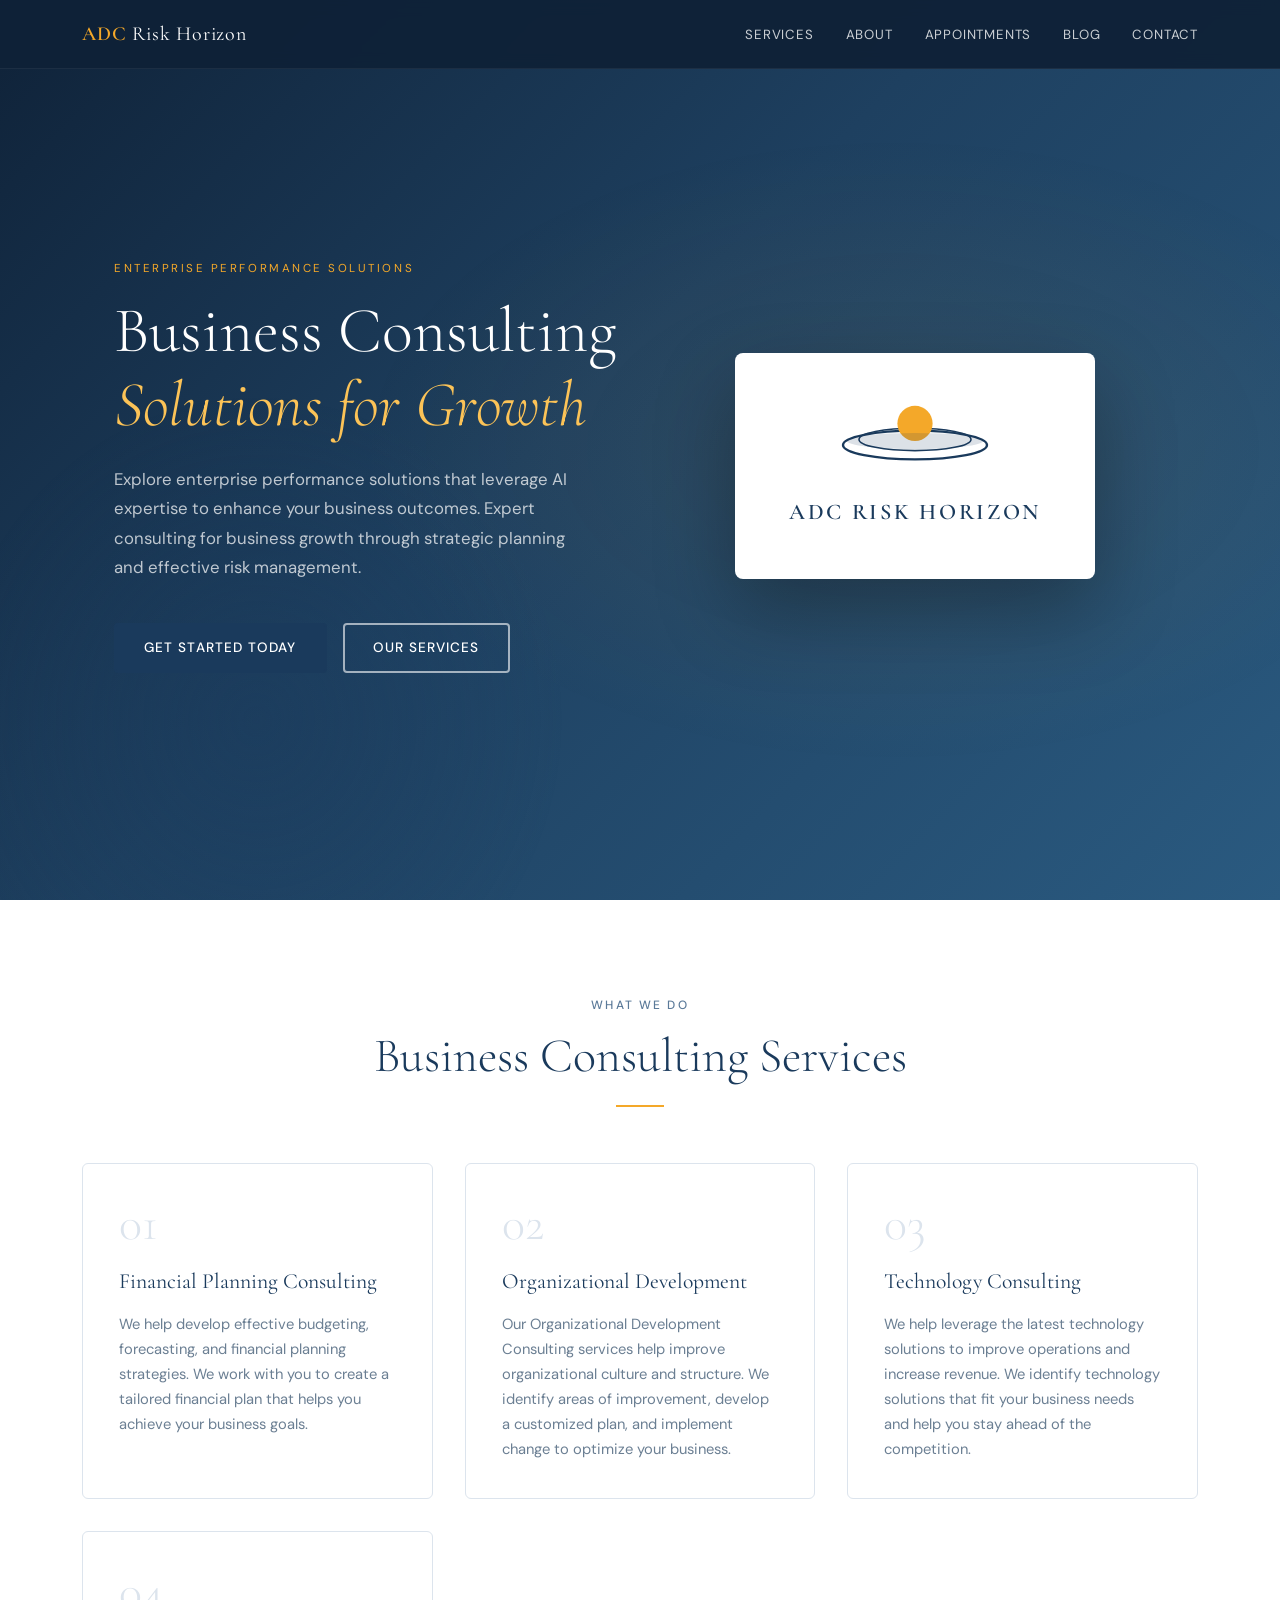
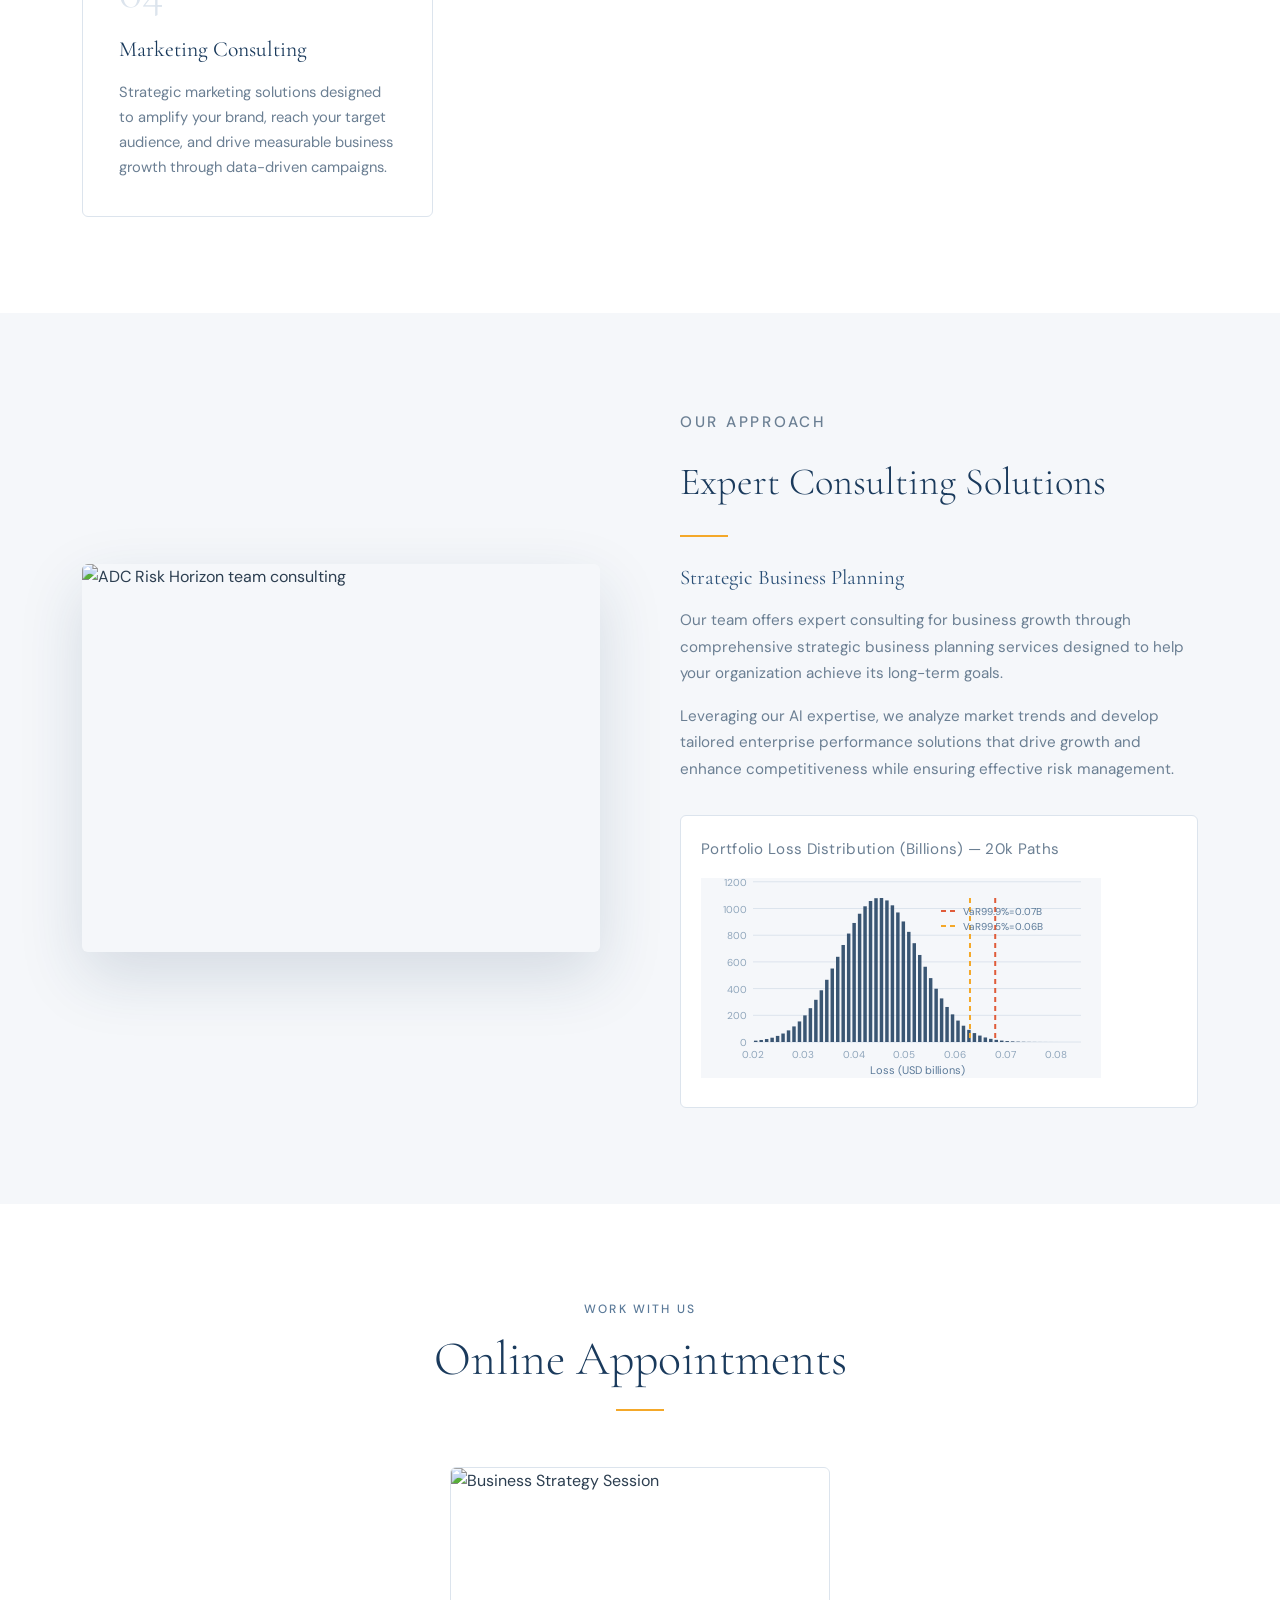
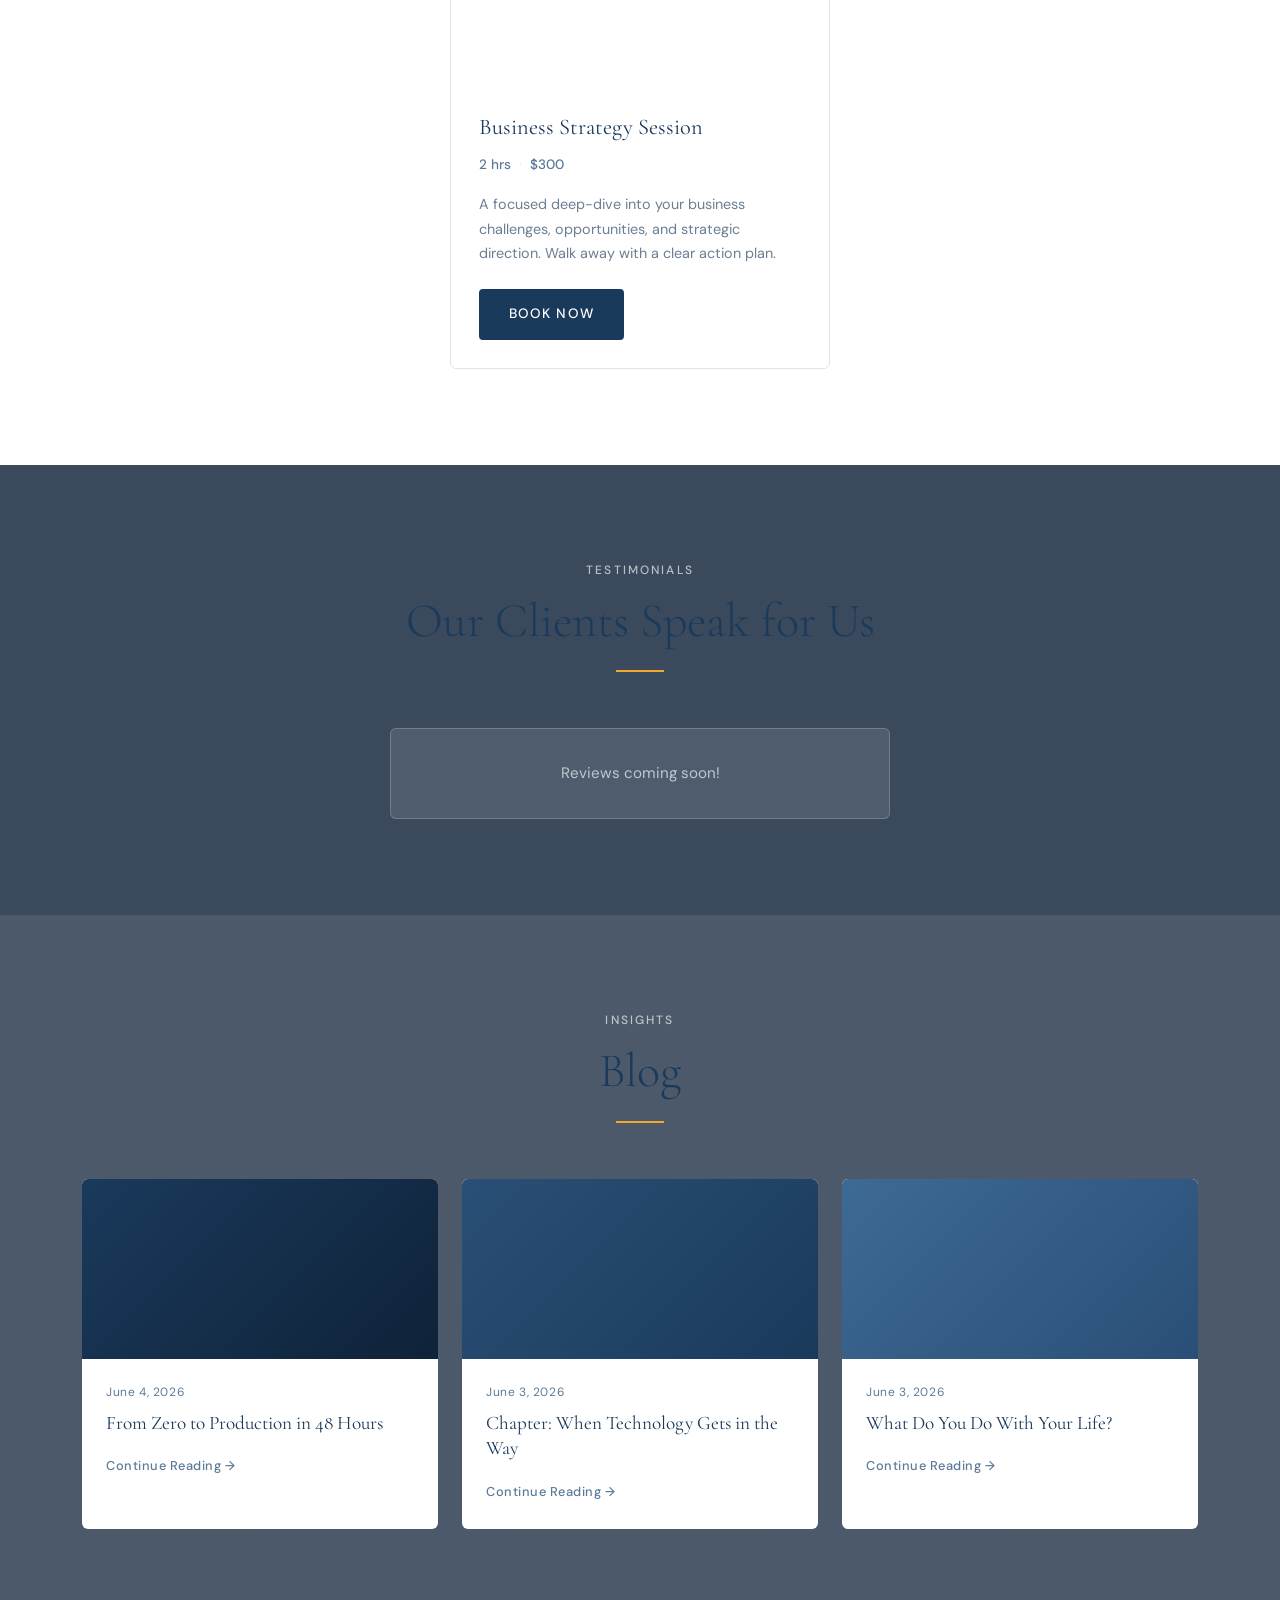
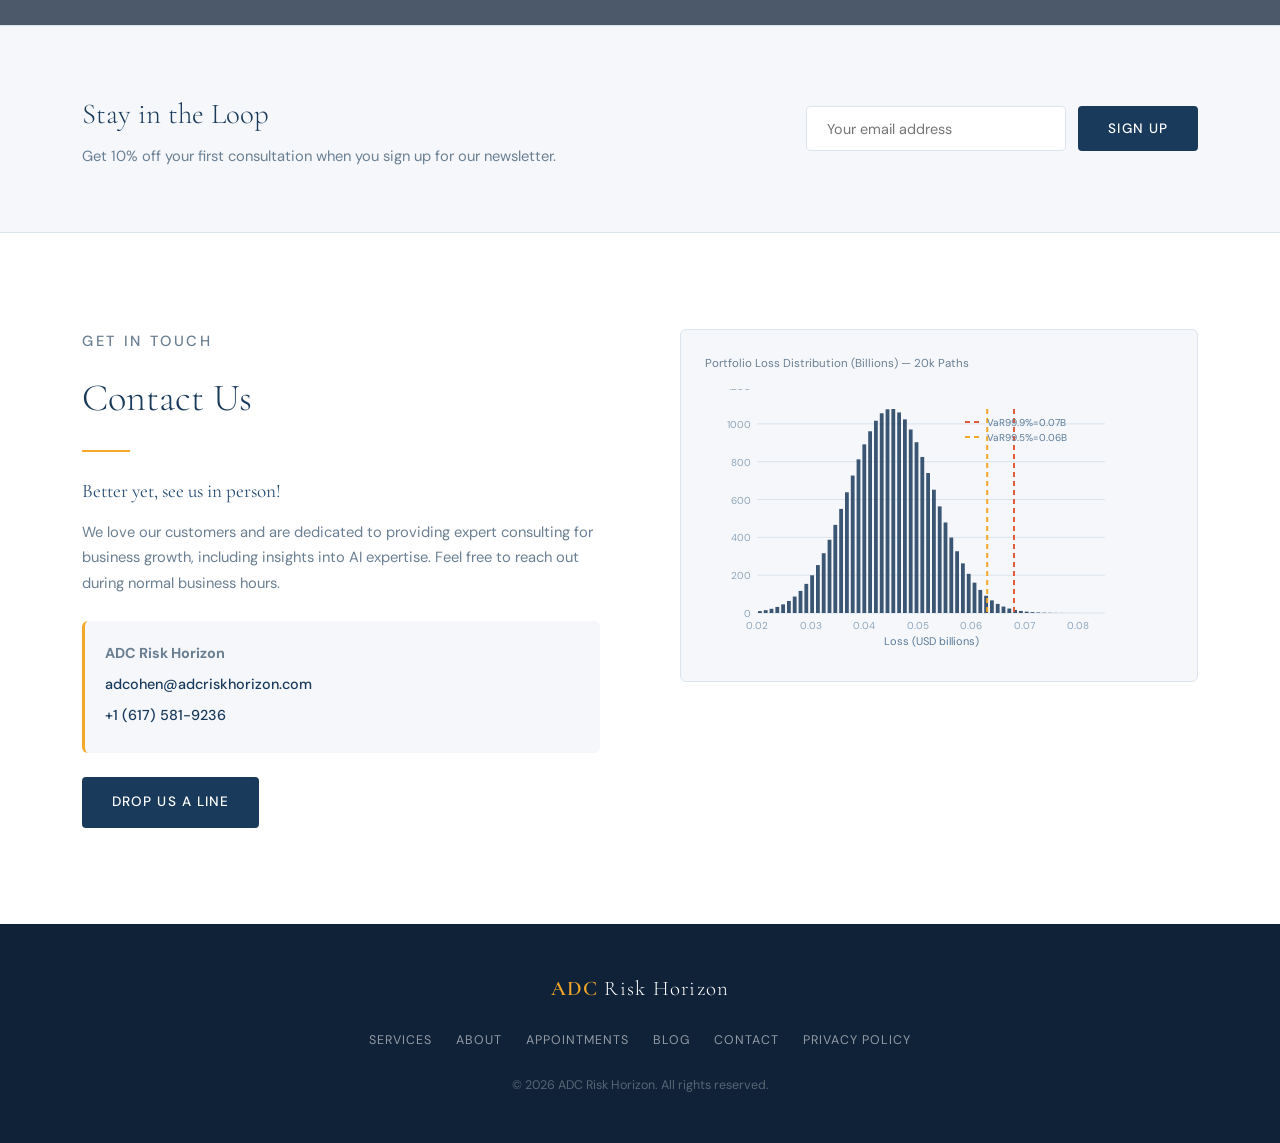
==== index.html @ cc925055 "Move site files to repo root so GitHub Actions workflow is recognized Co-Authored-By: Claude Sonnet " ====
<!DOCTYPE html>
<html lang="en">
<head>
  <meta charset="UTF-8" />
  <meta name="viewport" content="width=device-width, initial-scale=1.0" />
  <title>ADC Risk Horizon | Business Consulting Solutions for Growth</title>
  <meta name="description" content="Expert consulting for business growth through strategic planning, AI expertise, and effective risk management." />
  <link rel="stylesheet" href="css/style.css" />
  <link rel="preconnect" href="https://fonts.googleapis.com" />
  <link rel="preconnect" href="https://fonts.gstatic.com" crossorigin />
  <link href="https://fonts.googleapis.com/css2?family=Cormorant+Garamond:ital,wght@0,300;0,400;0,600;1,300;1,400&family=DM+Sans:wght@300;400;500&display=swap" rel="stylesheet" />
</head>
<body>

  <!-- NAV -->
  <nav class="nav" id="nav">
    <div class="nav__inner">
      <a href="/" class="nav__logo">
        <span class="nav__logo-adc">ADC</span> Risk Horizon
      </a>
      <ul class="nav__links">
        <li><a href="#services">Services</a></li>
        <li><a href="#about">About</a></li>
        <li><a href="#appointments">Appointments</a></li>
        <li><a href="#blog">Blog</a></li>
        <li><a href="#contact">Contact</a></li>
      </ul>
      <button class="nav__hamburger" id="hamburger" aria-label="Menu">
        <span></span><span></span><span></span>
      </button>
    </div>
    <div class="nav__mobile" id="mobileMenu">
      <a href="#services">Services</a>
      <a href="#about">About</a>
      <a href="#appointments">Appointments</a>
      <a href="#blog">Blog</a>
      <a href="#contact">Contact</a>
    </div>
  </nav>

  <!-- HERO -->
  <section class="hero">
    <div class="hero__bg"></div>
    <div class="hero__content">
      <p class="hero__eyebrow">Enterprise Performance Solutions</p>
      <h1 class="hero__title">Business Consulting<br/><em>Solutions for Growth</em></h1>
      <p class="hero__sub">Explore enterprise performance solutions that leverage AI expertise to enhance your business outcomes. Expert consulting for business growth through strategic planning and effective risk management.</p>
      <div class="hero__cta">
        <a href="#appointments" class="btn btn--primary">Get Started Today</a>
        <a href="#services" class="btn btn--ghost">Our Services</a>
      </div>
    </div>
    <div class="hero__logo-card">
      <div class="hero__logo-inner">
        <div class="hero__logo-mark">
          <svg viewBox="0 0 200 80" xmlns="http://www.w3.org/2000/svg">
            <ellipse cx="100" cy="55" rx="90" ry="18" fill="none" stroke="#1a3a5c" stroke-width="3"/>
            <ellipse cx="100" cy="48" rx="70" ry="14" fill="none" stroke="#1a3a5c" stroke-width="2"/>
            <circle cx="100" cy="28" r="22" fill="#f4a829"/>
            <ellipse cx="100" cy="50" rx="85" ry="10" fill="#1a3a5c" opacity="0.15"/>
          </svg>
        </div>
        <p class="hero__logo-text">ADC RISK HORIZON</p>
      </div>
    </div>
  </section>

  <!-- SERVICES -->
  <section class="services" id="services">
    <div class="container">
      <div class="section-header">
        <p class="section-eyebrow">What We Do</p>
        <h2>Business Consulting Services</h2>
        <div class="section-rule"></div>
      </div>
      <div class="services__grid">
        <div class="service-card">
          <div class="service-card__num">01</div>
          <h3>Financial Planning Consulting</h3>
          <p>We help develop effective budgeting, forecasting, and financial planning strategies. We work with you to create a tailored financial plan that helps you achieve your business goals.</p>
        </div>
        <div class="service-card">
          <div class="service-card__num">02</div>
          <h3>Organizational Development</h3>
          <p>Our Organizational Development Consulting services help improve organizational culture and structure. We identify areas of improvement, develop a customized plan, and implement change to optimize your business.</p>
        </div>
        <div class="service-card">
          <div class="service-card__num">03</div>
          <h3>Technology Consulting</h3>
          <p>We help leverage the latest technology solutions to improve operations and increase revenue. We identify technology solutions that fit your business needs and help you stay ahead of the competition.</p>
        </div>
        <div class="service-card">
          <div class="service-card__num">04</div>
          <h3>Marketing Consulting</h3>
          <p>Strategic marketing solutions designed to amplify your brand, reach your target audience, and drive measurable business growth through data-driven campaigns.</p>
        </div>
      </div>
    </div>
  </section>

  <!-- ABOUT / EXPERT SOLUTIONS -->
  <section class="about" id="about">
    <div class="container about__inner">
      <div class="about__image">
        <div class="about__image-frame">
          <img src="https://images.unsplash.com/photo-1600880292203-757bb62b4baf?w=600&q=80" alt="ADC Risk Horizon team consulting" />
        </div>
      </div>
      <div class="about__content">
        <p class="section-eyebrow">Our Approach</p>
        <h2>Expert Consulting Solutions</h2>
        <div class="section-rule section-rule--left"></div>
        <h3>Strategic Business Planning</h3>
        <p>Our team offers expert consulting for business growth through comprehensive strategic business planning services designed to help your organization achieve its long-term goals.</p>
        <p>Leveraging our AI expertise, we analyze market trends and develop tailored enterprise performance solutions that drive growth and enhance competitiveness while ensuring effective risk management.</p>
        <div class="about__chart">
          <p class="about__chart-label">Portfolio Loss Distribution (Billions) — 20k Paths</p>
          <canvas id="lossChart" width="400" height="200"></canvas>
        </div>
      </div>
    </div>
  </section>

  <!-- APPOINTMENTS -->
  <section class="appointments" id="appointments">
    <div class="container">
      <div class="section-header">
        <p class="section-eyebrow">Work With Us</p>
        <h2>Online Appointments</h2>
        <div class="section-rule"></div>
      </div>
      <div class="appointments__grid">
        <div class="appt-card">
          <div class="appt-card__image">
            <img src="https://images.unsplash.com/photo-1551288049-bebda4e38f71?w=500&q=80" alt="Business Strategy Session" />
          </div>
          <div class="appt-card__body">
            <h3>Business Strategy Session</h3>
            <div class="appt-card__meta">
              <span>2 hrs</span>
              <span class="appt-card__dot">·</span>
              <span>$300</span>
            </div>
            <p>A focused deep-dive into your business challenges, opportunities, and strategic direction. Walk away with a clear action plan.</p>
            <!-- Replace with your Calendly link -->
            <a href="https://calendly.com" target="_blank" class="btn btn--primary">Book Now</a>
          </div>
        </div>
      </div>
    </div>
  </section>

  <!-- REVIEWS -->
  <section class="reviews">
    <div class="reviews__bg">
      <div class="container">
        <div class="section-header section-header--light">
          <p class="section-eyebrow section-eyebrow--light">Testimonials</p>
          <h2>Our Clients Speak for Us</h2>
          <div class="section-rule"></div>
        </div>
        <div class="reviews__placeholder">
          <p>Reviews coming soon!</p>
        </div>
      </div>
    </div>
  </section>

  <!-- BLOG -->
  <section class="blog" id="blog">
    <div class="blog__bg">
      <div class="container">
        <div class="section-header section-header--light">
          <p class="section-eyebrow section-eyebrow--light">Insights</p>
          <h2>Blog</h2>
          <div class="section-rule"></div>
        </div>
        <div class="blog__grid">
          <article class="blog-card">
            <a href="blog/from-zero-to-production.html">
              <div class="blog-card__image blog-card__image--dark"></div>
              <div class="blog-card__body">
                <p class="blog-card__date">June 4, 2026</p>
                <h3>From Zero to Production in 48 Hours</h3>
                <span class="blog-card__read">Continue Reading →</span>
              </div>
            </a>
          </article>
          <article class="blog-card">
            <a href="blog/when-technology-gets-in-the-way.html">
              <div class="blog-card__image blog-card__image--mid"></div>
              <div class="blog-card__body">
                <p class="blog-card__date">June 3, 2026</p>
                <h3>Chapter: When Technology Gets in the Way</h3>
                <span class="blog-card__read">Continue Reading →</span>
              </div>
            </a>
          </article>
          <article class="blog-card">
            <a href="blog/what-do-you-do-with-your-life.html">
              <div class="blog-card__image blog-card__image--light"></div>
              <div class="blog-card__body">
                <p class="blog-card__date">June 3, 2026</p>
                <h3>What Do You Do With Your Life?</h3>
                <span class="blog-card__read">Continue Reading →</span>
              </div>
            </a>
          </article>
        </div>
      </div>
    </div>
  </section>

  <!-- SUBSCRIBE -->
  <section class="subscribe">
    <div class="container subscribe__inner">
      <div class="subscribe__text">
        <h2>Stay in the Loop</h2>
        <p>Get 10% off your first consultation when you sign up for our newsletter.</p>
      </div>
      <div class="subscribe__form">
        <!-- Replace with your Mailchimp embed form action URL -->
        <form action="#" method="post" id="subscribeForm">
          <input type="email" name="EMAIL" placeholder="Your email address" required />
          <button type="submit" class="btn btn--primary">Sign Up</button>
        </form>
      </div>
    </div>
  </section>

  <!-- CONTACT -->
  <section class="contact" id="contact">
    <div class="container contact__inner">
      <div class="contact__text">
        <p class="section-eyebrow">Get In Touch</p>
        <h2>Contact Us</h2>
        <div class="section-rule section-rule--left"></div>
        <h3>Better yet, see us in person!</h3>
        <p>We love our customers and are dedicated to providing expert consulting for business growth, including insights into AI expertise. Feel free to reach out during normal business hours.</p>
        <div class="contact__details">
          <p><strong>ADC Risk Horizon</strong></p>
          <p><a href="mailto:adcohen@adcriskhorizon.com">adcohen@adcriskhorizon.com</a></p>
          <p><a href="tel:+16175819236">+1 (617) 581-9236</a></p>
        </div>
        <a href="mailto:adcohen@adcriskhorizon.com" class="btn btn--primary">Drop Us a Line</a>
      </div>
      <div class="contact__chart">
        <p class="contact__chart-label">Portfolio Loss Distribution (Billions) — 20k Paths</p>
        <canvas id="contactChart" width="420" height="260"></canvas>
      </div>
    </div>
  </section>

  <!-- FOOTER -->
  <footer class="footer">
    <div class="container footer__inner">
      <p class="footer__brand"><span>ADC</span> Risk Horizon</p>
      <nav class="footer__nav">
        <a href="#services">Services</a>
        <a href="#about">About</a>
        <a href="#appointments">Appointments</a>
        <a href="#blog">Blog</a>
        <a href="#contact">Contact</a>
        <a href="privacy.html">Privacy Policy</a>
      </nav>
      <p class="footer__copy">&copy; 2026 ADC Risk Horizon. All rights reserved.</p>
    </div>
  </footer>

  <script src="js/main.js"></script>
</body>
</html>
---- css/style.css ----
/* ============================================
   ADC Risk Horizon — Main Stylesheet
   ============================================ */

:root {
  --navy:      #1a3a5c;
  --navy-dark: #0f2238;
  --navy-mid:  #2a4f76;
  --gold:      #f4a829;
  --gold-light:#fcc357;
  --slate:     #5b7a99;
  --light:     #f5f7fa;
  --white:     #ffffff;
  --text:      #2c3e50;
  --text-muted:#6b7f93;
  --border:    #dce4ed;

  --font-display: 'Cormorant Garamond', Georgia, serif;
  --font-body:    'DM Sans', sans-serif;

  --max-w: 1180px;
  --radius: 4px;
  --transition: 0.28s cubic-bezier(0.4,0,0.2,1);
}

*, *::before, *::after { box-sizing: border-box; margin: 0; padding: 0; }

html { scroll-behavior: smooth; font-size: 16px; }

body {
  font-family: var(--font-body);
  color: var(--text);
  background: var(--white);
  line-height: 1.65;
  -webkit-font-smoothing: antialiased;
}

img { max-width: 100%; display: block; }
a  { color: inherit; text-decoration: none; }

.container {
  max-width: var(--max-w);
  margin: 0 auto;
  padding: 0 2rem;
}

/* ── Buttons ───────────────────────────────── */
.btn {
  display: inline-block;
  padding: 0.75rem 1.75rem;
  font-family: var(--font-body);
  font-size: 0.85rem;
  font-weight: 500;
  letter-spacing: 0.08em;
  text-transform: uppercase;
  border: 2px solid transparent;
  cursor: pointer;
  transition: var(--transition);
  border-radius: var(--radius);
}
.btn--primary {
  background: var(--navy);
  color: var(--white);
  border-color: var(--navy);
}
.btn--primary:hover {
  background: var(--navy-mid);
  border-color: var(--navy-mid);
}
.btn--ghost {
  background: transparent;
  color: var(--white);
  border-color: rgba(255,255,255,0.6);
}
.btn--ghost:hover {
  background: rgba(255,255,255,0.12);
  border-color: var(--white);
}

/* ── Section Helpers ───────────────────────── */
.section-eyebrow {
  font-size: 0.75rem;
  font-weight: 500;
  letter-spacing: 0.18em;
  text-transform: uppercase;
  color: var(--slate);
  margin-bottom: 0.75rem;
}
.section-eyebrow--light { color: rgba(255,255,255,0.65); }

.section-header { text-align: center; margin-bottom: 3.5rem; }
.section-header--light h2 { color: var(--white); }

.section-header h2 {
  font-family: var(--font-display);
  font-size: clamp(2rem, 4vw, 3rem);
  font-weight: 300;
  color: var(--navy);
  line-height: 1.2;
}

.section-rule {
  width: 48px;
  height: 2px;
  background: var(--gold);
  margin: 1.25rem auto 0;
}
.section-rule--left { margin-left: 0; }

/* ── NAV ───────────────────────────────────── */
.nav {
  position: fixed;
  top: 0; left: 0; right: 0;
  z-index: 100;
  background: rgba(15, 34, 56, 0.96);
  backdrop-filter: blur(8px);
  border-bottom: 1px solid rgba(255,255,255,0.06);
  transition: var(--transition);
}
.nav__inner {
  max-width: var(--max-w);
  margin: 0 auto;
  padding: 0 2rem;
  height: 68px;
  display: flex;
  align-items: center;
  justify-content: space-between;
}
.nav__logo {
  font-family: var(--font-display);
  font-size: 1.25rem;
  font-weight: 400;
  color: var(--white);
  letter-spacing: 0.04em;
}
.nav__logo-adc { color: var(--gold); font-weight: 600; }

.nav__links {
  display: flex;
  list-style: none;
  gap: 2rem;
}
.nav__links a {
  color: rgba(255,255,255,0.78);
  font-size: 0.83rem;
  font-weight: 400;
  letter-spacing: 0.06em;
  text-transform: uppercase;
  transition: color var(--transition);
}
.nav__links a:hover { color: var(--gold); }

.nav__hamburger {
  display: none;
  flex-direction: column;
  gap: 5px;
  background: none;
  border: none;
  cursor: pointer;
  padding: 4px;
}
.nav__hamburger span {
  display: block;
  width: 24px; height: 2px;
  background: var(--white);
  border-radius: 2px;
  transition: var(--transition);
}

.nav__mobile {
  display: none;
  flex-direction: column;
  padding: 1rem 2rem 1.5rem;
  gap: 1rem;
  border-top: 1px solid rgba(255,255,255,0.08);
}
.nav__mobile.open { display: flex; }
.nav__mobile a {
  color: rgba(255,255,255,0.82);
  font-size: 0.9rem;
  letter-spacing: 0.05em;
  text-transform: uppercase;
}

/* ── HERO ──────────────────────────────────── */
.hero {
  min-height: 100vh;
  display: grid;
  grid-template-columns: 1fr 1fr;
  align-items: center;
  gap: 3rem;
  padding: 6rem 4rem 4rem;
  max-width: var(--max-w);
  margin: 0 auto;
  position: relative;
}
.hero::before {
  content: '';
  position: fixed;
  inset: 0;
  background: linear-gradient(135deg, #0f2238 0%, #1e4060 45%, #2a5a80 100%);
  z-index: -2;
}
.hero__bg {
  position: fixed;
  inset: 0;
  z-index: -1;
  background:
    radial-gradient(ellipse 60% 50% at 70% 50%, rgba(244,168,41,0.08) 0%, transparent 70%),
    radial-gradient(ellipse 40% 60% at 20% 80%, rgba(26,58,92,0.4) 0%, transparent 60%);
}

.hero__eyebrow {
  font-size: 0.72rem;
  letter-spacing: 0.22em;
  text-transform: uppercase;
  color: var(--gold);
  margin-bottom: 1rem;
}
.hero__title {
  font-family: var(--font-display);
  font-size: clamp(2.5rem, 5vw, 4rem);
  font-weight: 300;
  color: var(--white);
  line-height: 1.15;
  margin-bottom: 1.5rem;
}
.hero__title em {
  font-style: italic;
  color: var(--gold-light);
}
.hero__sub {
  color: rgba(255,255,255,0.72);
  font-size: 1.05rem;
  max-width: 480px;
  margin-bottom: 2.5rem;
  line-height: 1.75;
}
.hero__cta {
  display: flex;
  gap: 1rem;
  flex-wrap: wrap;
}

.hero__logo-card {
  display: flex;
  align-items: center;
  justify-content: center;
}
.hero__logo-inner {
  background: var(--white);
  border-radius: 8px;
  padding: 3rem 2.5rem;
  display: flex;
  flex-direction: column;
  align-items: center;
  gap: 1.25rem;
  box-shadow: 0 32px 80px rgba(0,0,0,0.3);
  max-width: 360px;
  width: 100%;
  animation: floatCard 6s ease-in-out infinite;
}
@keyframes floatCard {
  0%, 100% { transform: translateY(0); }
  50%       { transform: translateY(-10px); }
}
.hero__logo-mark svg { width: 160px; }
.hero__logo-text {
  font-family: var(--font-display);
  font-size: 1.4rem;
  font-weight: 600;
  color: var(--navy);
  letter-spacing: 0.12em;
  text-align: center;
}

/* ── SERVICES ──────────────────────────────── */
.services {
  background: var(--white);
  padding: 6rem 0;
}
.services__grid {
  display: grid;
  grid-template-columns: repeat(auto-fit, minmax(260px, 1fr));
  gap: 2rem;
}
.service-card {
  border: 1px solid var(--border);
  border-radius: 6px;
  padding: 2.25rem;
  position: relative;
  transition: var(--transition);
  background: var(--white);
}
.service-card:hover {
  border-color: var(--navy);
  box-shadow: 0 12px 40px rgba(26,58,92,0.1);
  transform: translateY(-4px);
}
.service-card__num {
  font-family: var(--font-display);
  font-size: 3rem;
  font-weight: 300;
  color: var(--border);
  line-height: 1;
  margin-bottom: 1rem;
}
.service-card h3 {
  font-family: var(--font-display);
  font-size: 1.35rem;
  font-weight: 400;
  color: var(--navy);
  margin-bottom: 0.75rem;
}
.service-card p {
  color: var(--text-muted);
  font-size: 0.92rem;
  line-height: 1.7;
}

/* ── ABOUT ─────────────────────────────────── */
.about {
  background: var(--light);
  padding: 6rem 0;
}
.about__inner {
  display: grid;
  grid-template-columns: 1fr 1fr;
  gap: 5rem;
  align-items: center;
}
.about__image-frame {
  border-radius: 6px;
  overflow: hidden;
  box-shadow: 0 24px 64px rgba(26,58,92,0.15);
  aspect-ratio: 4/3;
}
.about__image-frame img {
  width: 100%; height: 100%;
  object-fit: cover;
}
.about__content h2 {
  font-family: var(--font-display);
  font-size: clamp(1.8rem, 3vw, 2.5rem);
  font-weight: 300;
  color: var(--navy);
  margin-bottom: 0.5rem;
}
.about__content h3 {
  font-family: var(--font-display);
  font-size: 1.3rem;
  font-weight: 400;
  color: var(--navy-mid);
  margin: 1.5rem 0 0.75rem;
}
.about__content p {
  color: var(--text-muted);
  font-size: 0.95rem;
  margin-bottom: 1rem;
  line-height: 1.75;
}
.about__chart {
  margin-top: 2rem;
  background: var(--white);
  border-radius: 6px;
  padding: 1.25rem;
  border: 1px solid var(--border);
}
.about__chart-label {
  font-size: 0.72rem;
  color: var(--text-muted);
  margin-bottom: 0.75rem;
  letter-spacing: 0.02em;
}

/* ── APPOINTMENTS ──────────────────────────── */
.appointments {
  background: var(--white);
  padding: 6rem 0;
}
.appointments__grid {
  display: flex;
  justify-content: center;
  gap: 2rem;
  flex-wrap: wrap;
}
.appt-card {
  border: 1px solid var(--border);
  border-radius: 6px;
  overflow: hidden;
  max-width: 380px;
  width: 100%;
  transition: var(--transition);
}
.appt-card:hover {
  box-shadow: 0 16px 48px rgba(26,58,92,0.12);
  transform: translateY(-4px);
}
.appt-card__image {
  aspect-ratio: 16/9;
  overflow: hidden;
}
.appt-card__image img {
  width: 100%; height: 100%;
  object-fit: cover;
  transition: transform 0.5s ease;
}
.appt-card:hover .appt-card__image img { transform: scale(1.04); }
.appt-card__body { padding: 1.75rem; }
.appt-card__body h3 {
  font-family: var(--font-display);
  font-size: 1.4rem;
  font-weight: 400;
  color: var(--navy);
  margin-bottom: 0.5rem;
}
.appt-card__meta {
  display: flex;
  align-items: center;
  gap: 0.5rem;
  font-size: 0.85rem;
  color: var(--slate);
  margin-bottom: 1rem;
  font-weight: 500;
}
.appt-card__dot { color: var(--border); }
.appt-card__body p {
  color: var(--text-muted);
  font-size: 0.9rem;
  margin-bottom: 1.5rem;
  line-height: 1.7;
}

/* ── REVIEWS ───────────────────────────────── */
.reviews__bg {
  background: linear-gradient(rgba(15,34,56,0.82), rgba(15,34,56,0.82)),
              url('https://images.unsplash.com/photo-1556761175-b413da4baf72?w=1400&q=80') center/cover no-repeat;
  padding: 6rem 0;
}
.reviews__placeholder {
  text-align: center;
  background: rgba(255,255,255,0.1);
  border: 1px solid rgba(255,255,255,0.2);
  border-radius: 6px;
  padding: 2rem;
  color: rgba(255,255,255,0.65);
  font-size: 0.95rem;
  max-width: 500px;
  margin: 0 auto;
}

/* ── BLOG ──────────────────────────────────── */
.blog__bg {
  background: linear-gradient(rgba(15,34,56,0.75), rgba(15,34,56,0.75)),
              url('https://images.unsplash.com/photo-1454165804606-c3d57bc86b40?w=1400&q=80') center/cover no-repeat fixed;
  padding: 6rem 0;
}
.blog__grid {
  display: grid;
  grid-template-columns: repeat(auto-fit, minmax(280px, 1fr));
  gap: 1.5rem;
}
.blog-card {
  background: var(--white);
  border-radius: 6px;
  overflow: hidden;
  transition: var(--transition);
}
.blog-card:hover {
  box-shadow: 0 16px 48px rgba(0,0,0,0.2);
  transform: translateY(-4px);
}
.blog-card a { display: block; color: inherit; }
.blog-card__image {
  height: 180px;
}
.blog-card__image--dark  { background: linear-gradient(135deg, #1a3a5c, #0f2238); }
.blog-card__image--mid   { background: linear-gradient(135deg, #2a4f76, #1a3a5c); }
.blog-card__image--light { background: linear-gradient(135deg, #3d6a94, #2a4f76); }
.blog-card__body { padding: 1.5rem; }
.blog-card__date {
  font-size: 0.75rem;
  color: var(--slate);
  letter-spacing: 0.05em;
  margin-bottom: 0.5rem;
}
.blog-card__body h3 {
  font-family: var(--font-display);
  font-size: 1.2rem;
  font-weight: 400;
  color: var(--navy);
  margin-bottom: 1rem;
  line-height: 1.35;
}
.blog-card__read {
  font-size: 0.8rem;
  color: var(--slate);
  letter-spacing: 0.04em;
  font-weight: 500;
}
.blog-card:hover .blog-card__read { color: var(--navy); }

/* ── SUBSCRIBE ─────────────────────────────── */
.subscribe {
  background: var(--light);
  padding: 4rem 0;
  border-top: 1px solid var(--border);
  border-bottom: 1px solid var(--border);
}
.subscribe__inner {
  display: flex;
  align-items: center;
  justify-content: space-between;
  gap: 3rem;
  flex-wrap: wrap;
}
.subscribe__text h2 {
  font-family: var(--font-display);
  font-size: 1.8rem;
  font-weight: 300;
  color: var(--navy);
  margin-bottom: 0.4rem;
}
.subscribe__text p { color: var(--text-muted); font-size: 0.92rem; }
.subscribe__form form {
  display: flex;
  gap: 0.75rem;
  flex-wrap: wrap;
}
.subscribe__form input {
  padding: 0.75rem 1.25rem;
  border: 1px solid var(--border);
  border-radius: var(--radius);
  font-family: var(--font-body);
  font-size: 0.9rem;
  min-width: 260px;
  outline: none;
  transition: border-color var(--transition);
}
.subscribe__form input:focus { border-color: var(--navy); }

/* ── CONTACT ───────────────────────────────── */
.contact {
  background: var(--white);
  padding: 6rem 0;
}
.contact__inner {
  display: grid;
  grid-template-columns: 1fr 1fr;
  gap: 5rem;
  align-items: start;
}
.contact__text h2 {
  font-family: var(--font-display);
  font-size: clamp(1.8rem, 3vw, 2.5rem);
  font-weight: 300;
  color: var(--navy);
  margin-bottom: 0.5rem;
}
.contact__text h3 {
  font-family: var(--font-display);
  font-size: 1.2rem;
  font-weight: 400;
  color: var(--navy-mid);
  margin: 1.5rem 0 0.75rem;
}
.contact__text p {
  color: var(--text-muted);
  font-size: 0.92rem;
  margin-bottom: 0.75rem;
  line-height: 1.75;
}
.contact__details {
  margin: 1.5rem 0;
  padding: 1.25rem;
  background: var(--light);
  border-radius: 6px;
  border-left: 3px solid var(--gold);
}
.contact__details p { margin-bottom: 0.35rem; font-size: 0.9rem; }
.contact__details a { color: var(--navy); font-weight: 500; }
.contact__details a:hover { color: var(--gold); }
.contact__chart {
  background: var(--light);
  border-radius: 6px;
  padding: 1.5rem;
  border: 1px solid var(--border);
}
.contact__chart-label {
  font-size: 0.72rem;
  color: var(--text-muted);
  margin-bottom: 1rem;
}

/* ── FOOTER ────────────────────────────────── */
.footer {
  background: var(--navy-dark);
  padding: 3rem 0;
}
.footer__inner {
  display: flex;
  flex-direction: column;
  align-items: center;
  gap: 1.5rem;
  text-align: center;
}
.footer__brand {
  font-family: var(--font-display);
  font-size: 1.3rem;
  color: var(--white);
  font-weight: 300;
  letter-spacing: 0.06em;
}
.footer__brand span { color: var(--gold); font-weight: 600; }
.footer__nav {
  display: flex;
  flex-wrap: wrap;
  justify-content: center;
  gap: 1.5rem;
}
.footer__nav a {
  color: rgba(255,255,255,0.55);
  font-size: 0.78rem;
  letter-spacing: 0.08em;
  text-transform: uppercase;
  transition: color var(--transition);
}
.footer__nav a:hover { color: var(--gold); }
.footer__copy {
  color: rgba(255,255,255,0.3);
  font-size: 0.78rem;
}

/* ── RESPONSIVE ────────────────────────────── */
@media (max-width: 900px) {
  .hero {
    grid-template-columns: 1fr;
    padding: 6rem 2rem 4rem;
    text-align: center;
  }
  .hero__sub { max-width: 100%; }
  .hero__cta { justify-content: center; }
  .hero__logo-card { order: -1; }
  .hero__logo-inner { max-width: 280px; padding: 2rem; }

  .about__inner,
  .contact__inner { grid-template-columns: 1fr; gap: 3rem; }

  .nav__links { display: none; }
  .nav__hamburger { display: flex; }
}

@media (max-width: 600px) {
  .subscribe__inner { flex-direction: column; }
  .subscribe__form input { min-width: 200px; }
}
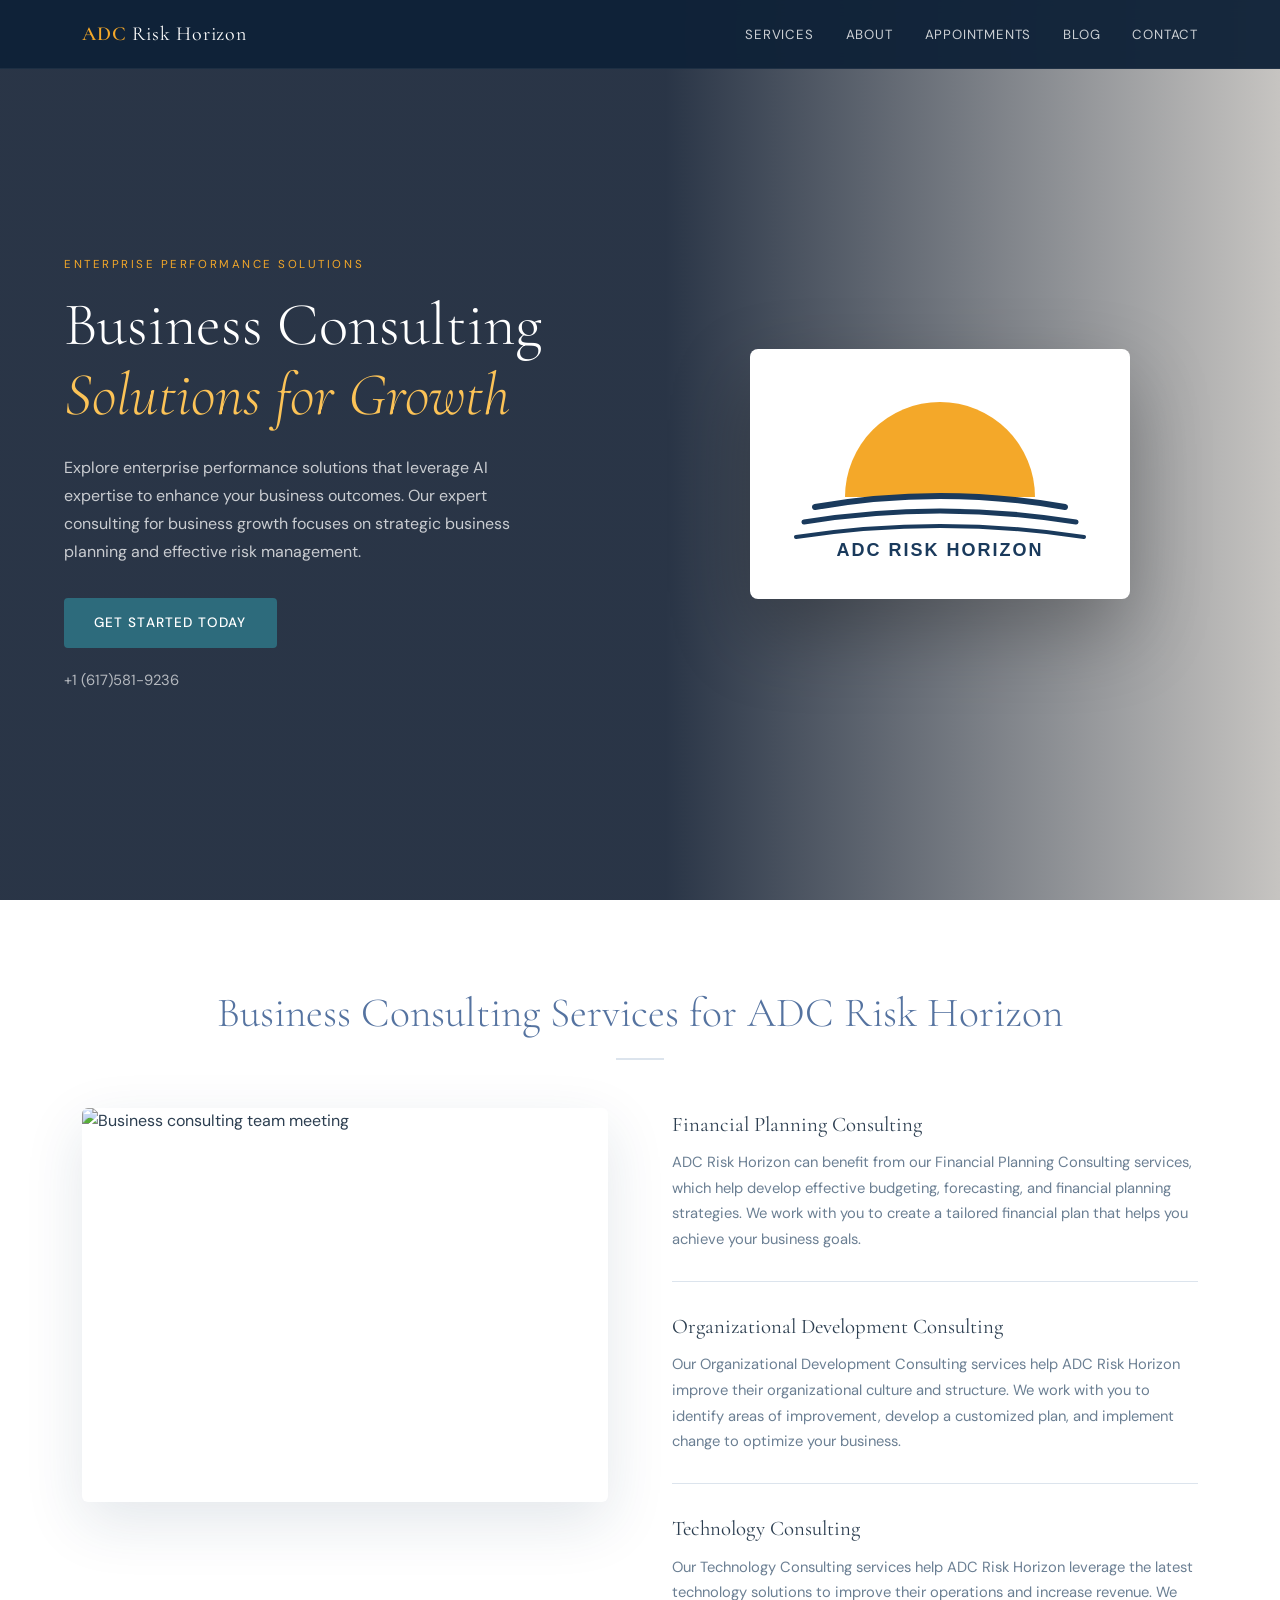
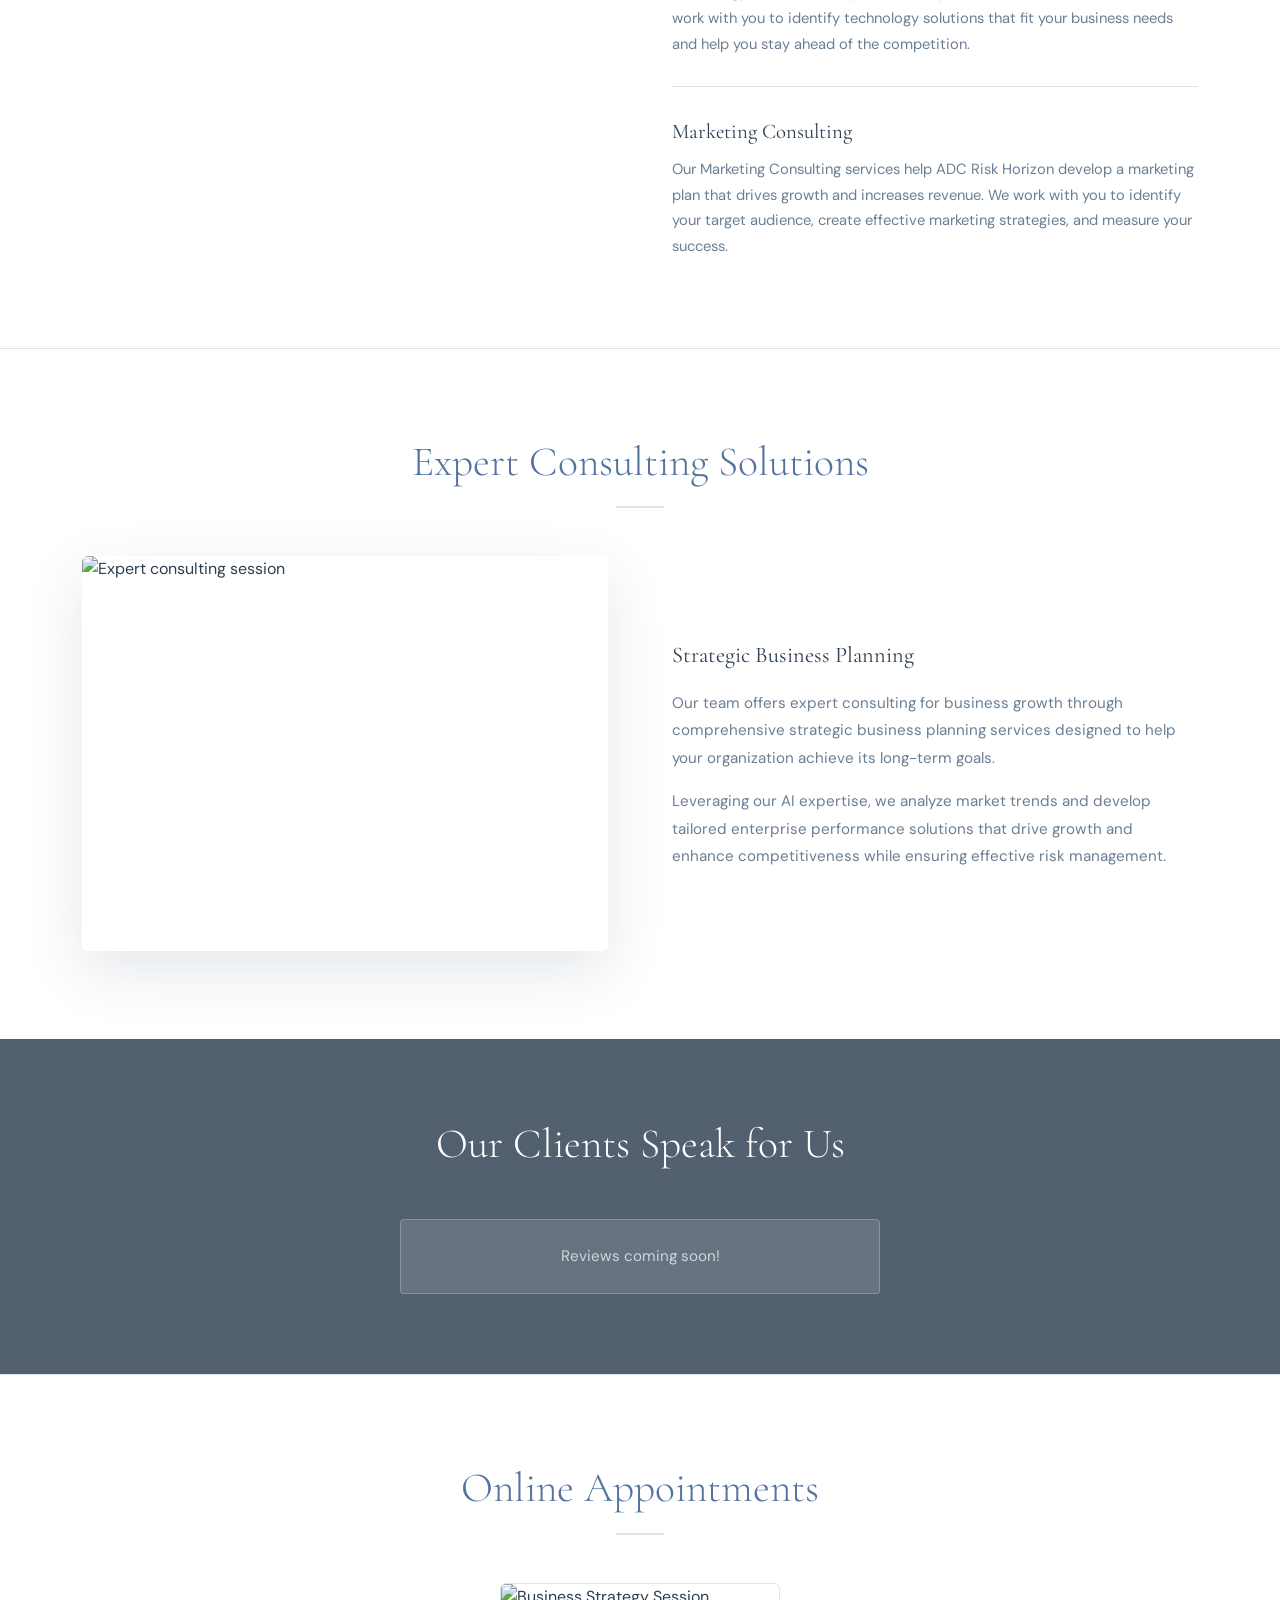
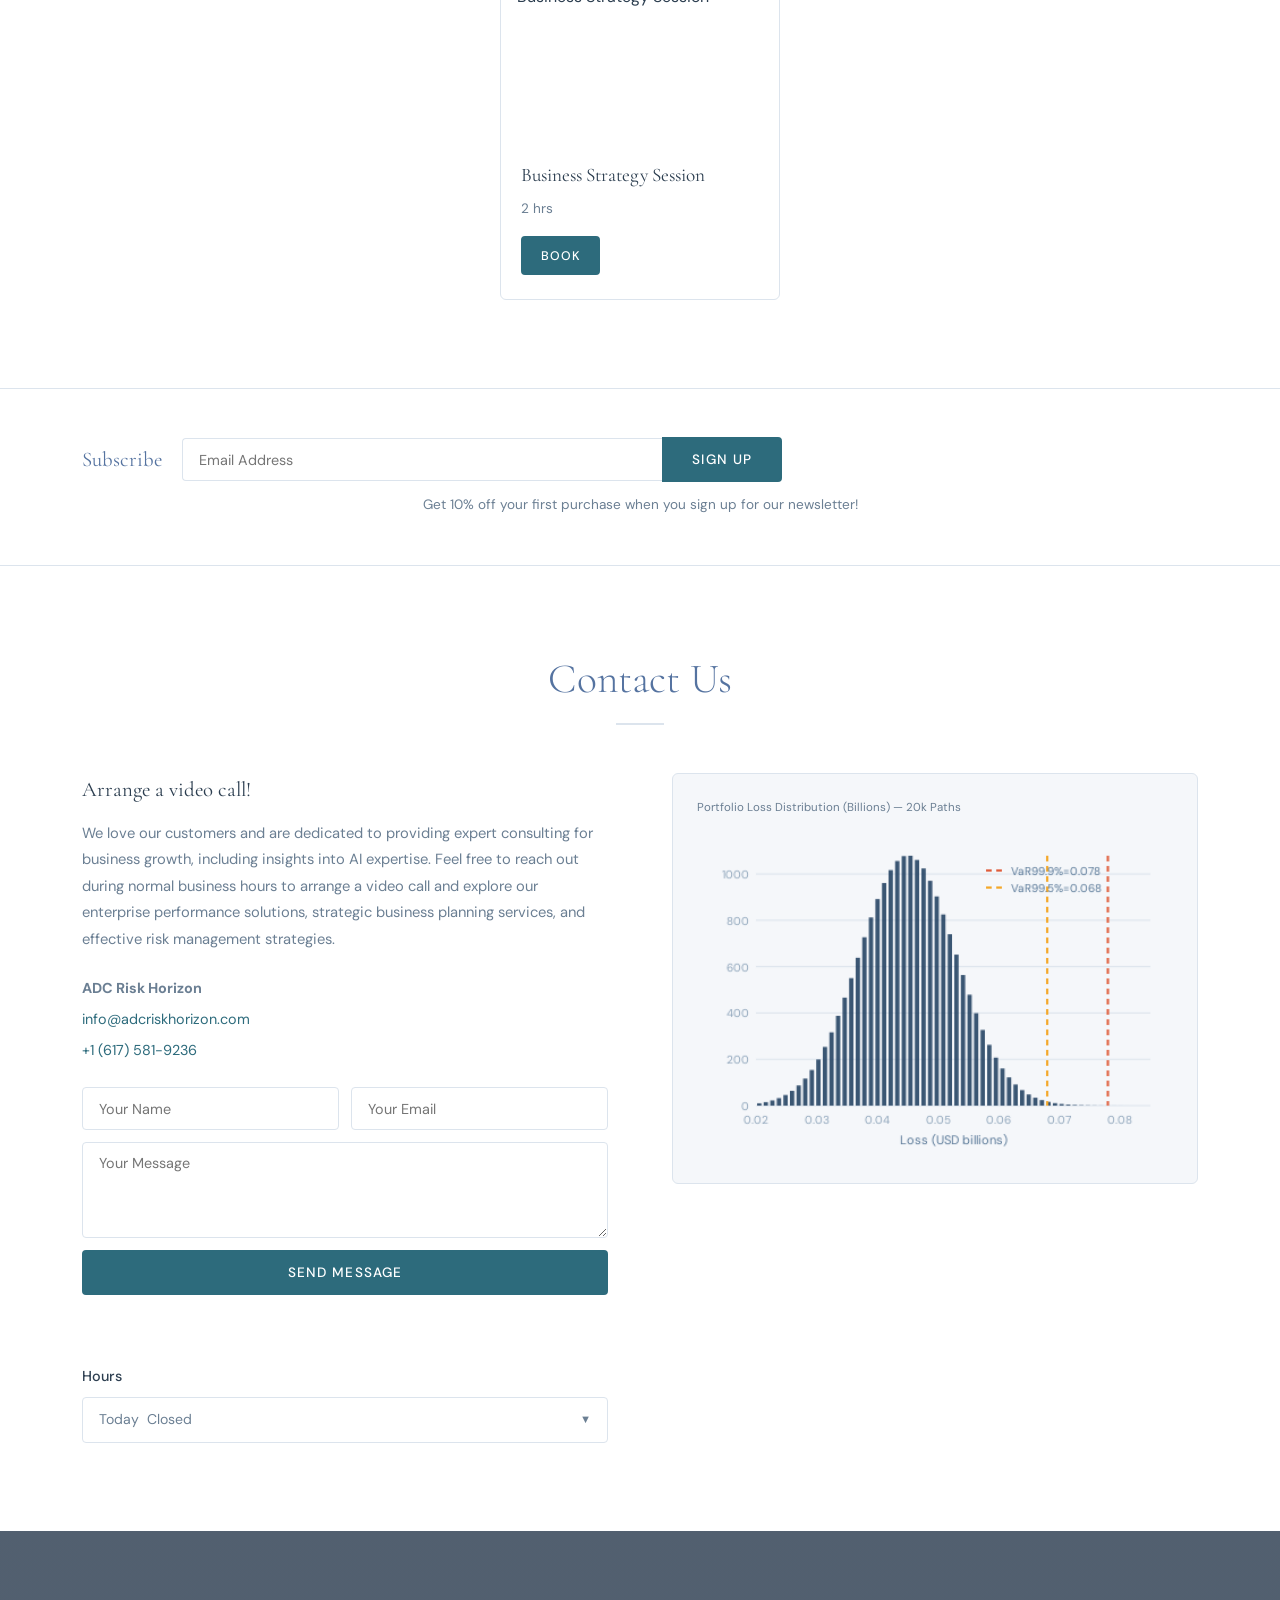
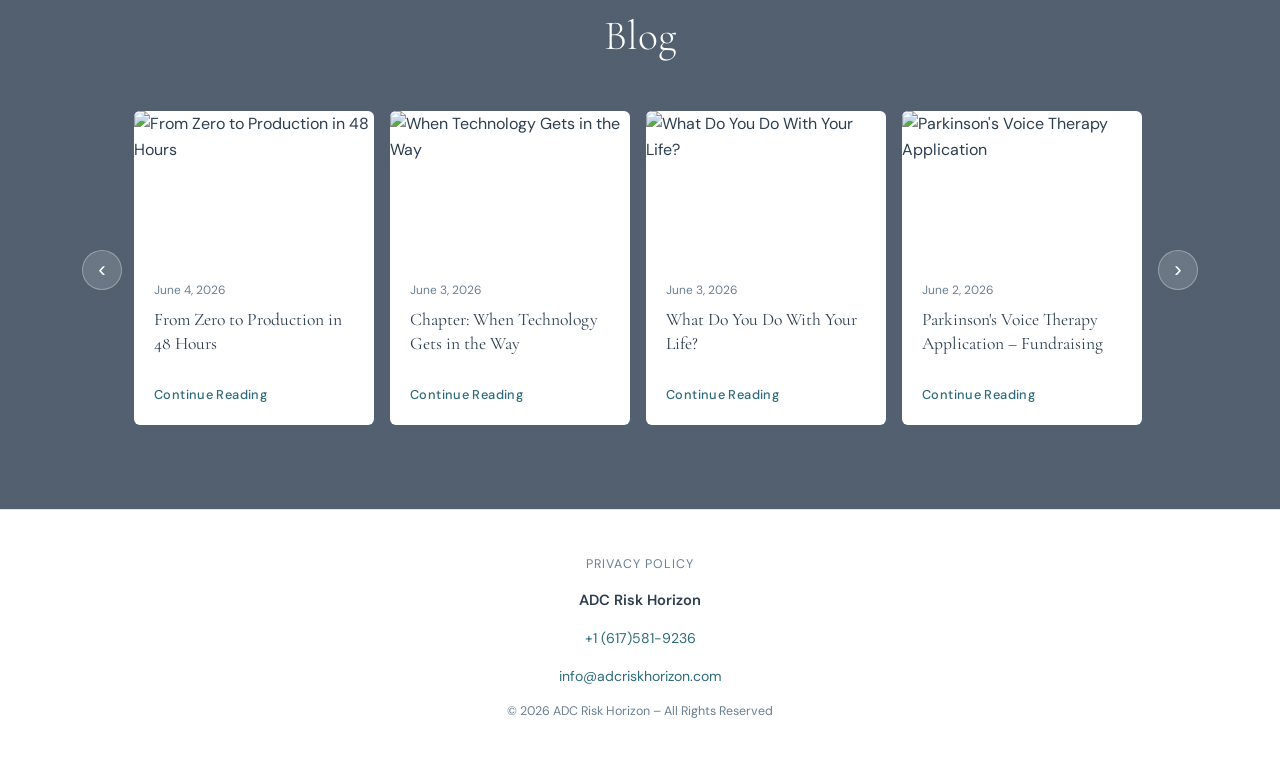
==== commit 5a6c9393: "Rebuild site to match GoDaddy spec with Lambda email integration - Redesign: slate blue headings, te" ====
--- a/index.html
+++ b/index.html
@@ -40,27 +40,27 @@
 
   <!-- HERO -->
   <section class="hero">
-    <div class="hero__bg"></div>
     <div class="hero__content">
       <p class="hero__eyebrow">Enterprise Performance Solutions</p>
-      <h1 class="hero__title">Business Consulting<br/><em>Solutions for Growth</em></h1>
-      <p class="hero__sub">Explore enterprise performance solutions that leverage AI expertise to enhance your business outcomes. Expert consulting for business growth through strategic planning and effective risk management.</p>
-      <div class="hero__cta">
-        <a href="#appointments" class="btn btn--primary">Get Started Today</a>
-        <a href="#services" class="btn btn--ghost">Our Services</a>
-      </div>
-    </div>
-    <div class="hero__logo-card">
-      <div class="hero__logo-inner">
-        <div class="hero__logo-mark">
-          <svg viewBox="0 0 200 80" xmlns="http://www.w3.org/2000/svg">
-            <ellipse cx="100" cy="55" rx="90" ry="18" fill="none" stroke="#1a3a5c" stroke-width="3"/>
-            <ellipse cx="100" cy="48" rx="70" ry="14" fill="none" stroke="#1a3a5c" stroke-width="2"/>
-            <circle cx="100" cy="28" r="22" fill="#f4a829"/>
-            <ellipse cx="100" cy="50" rx="85" ry="10" fill="#1a3a5c" opacity="0.15"/>
-          </svg>
-        </div>
-        <p class="hero__logo-text">ADC RISK HORIZON</p>
+      <h1 class="hero__title">Business Consulting<br><em>Solutions for Growth</em></h1>
+      <p class="hero__sub">Explore enterprise performance solutions that leverage AI expertise to enhance your business outcomes. Our expert consulting for business growth focuses on strategic business planning and effective risk management.</p>
+      <a href="#appointments" class="btn btn--teal">Get Started Today</a>
+      <p class="hero__phone"><a href="tel:+16175819236">+1 (617)581-9236</a></p>
+    </div>
+    <div class="hero__logo-col">
+      <div class="hero__logo-card">
+        <svg class="hero__logo-svg" viewBox="0 0 300 170" xmlns="http://www.w3.org/2000/svg" aria-label="ADC Risk Horizon logo">
+          <!-- Sun dome -->
+          <path d="M 55 108 A 95 95 0 0 1 245 108" fill="#f4a829"/>
+          <!-- Horizon wave arcs -->
+          <path d="M 25 118 Q 150 96 275 118" fill="none" stroke="#1a3a5c" stroke-width="6" stroke-linecap="round"/>
+          <path d="M 14 133 Q 150 111 286 133" fill="none" stroke="#1a3a5c" stroke-width="5" stroke-linecap="round"/>
+          <path d="M  6 148 Q 150 126 294 148" fill="none" stroke="#1a3a5c" stroke-width="4" stroke-linecap="round"/>
+          <!-- Brand name -->
+          <text x="150" y="167" text-anchor="middle"
+            font-family="'Arial Black', 'Arial Bold', Arial, sans-serif"
+            font-weight="900" font-size="18" fill="#1a3a5c" letter-spacing="2">ADC RISK HORIZON</text>
+        </svg>
       </div>
     </div>
   </section>
@@ -69,82 +69,52 @@
   <section class="services" id="services">
     <div class="container">
       <div class="section-header">
-        <p class="section-eyebrow">What We Do</p>
-        <h2>Business Consulting Services</h2>
+        <h2>Business Consulting Services for ADC Risk Horizon</h2>
         <div class="section-rule"></div>
       </div>
-      <div class="services__grid">
-        <div class="service-card">
-          <div class="service-card__num">01</div>
-          <h3>Financial Planning Consulting</h3>
-          <p>We help develop effective budgeting, forecasting, and financial planning strategies. We work with you to create a tailored financial plan that helps you achieve your business goals.</p>
-        </div>
-        <div class="service-card">
-          <div class="service-card__num">02</div>
-          <h3>Organizational Development</h3>
-          <p>Our Organizational Development Consulting services help improve organizational culture and structure. We identify areas of improvement, develop a customized plan, and implement change to optimize your business.</p>
-        </div>
-        <div class="service-card">
-          <div class="service-card__num">03</div>
-          <h3>Technology Consulting</h3>
-          <p>We help leverage the latest technology solutions to improve operations and increase revenue. We identify technology solutions that fit your business needs and help you stay ahead of the competition.</p>
-        </div>
-        <div class="service-card">
-          <div class="service-card__num">04</div>
-          <h3>Marketing Consulting</h3>
-          <p>Strategic marketing solutions designed to amplify your brand, reach your target audience, and drive measurable business growth through data-driven campaigns.</p>
-        </div>
-      </div>
-    </div>
-  </section>
-
-  <!-- ABOUT / EXPERT SOLUTIONS -->
+      <div class="services__layout">
+        <div class="services__photo">
+          <img src="https://images.unsplash.com/photo-1600880292203-757bb62b4baf?w=700&q=80"
+               alt="Business consulting team meeting" />
+        </div>
+        <div class="services__list">
+          <div class="service-item">
+            <h3>Financial Planning Consulting</h3>
+            <p>ADC Risk Horizon can benefit from our Financial Planning Consulting services, which help develop effective budgeting, forecasting, and financial planning strategies. We work with you to create a tailored financial plan that helps you achieve your business goals.</p>
+          </div>
+          <div class="service-item">
+            <h3>Organizational Development Consulting</h3>
+            <p>Our Organizational Development Consulting services help ADC Risk Horizon improve their organizational culture and structure. We work with you to identify areas of improvement, develop a customized plan, and implement change to optimize your business.</p>
+          </div>
+          <div class="service-item">
+            <h3>Technology Consulting</h3>
+            <p>Our Technology Consulting services help ADC Risk Horizon leverage the latest technology solutions to improve their operations and increase revenue. We work with you to identify technology solutions that fit your business needs and help you stay ahead of the competition.</p>
+          </div>
+          <div class="service-item">
+            <h3>Marketing Consulting</h3>
+            <p>Our Marketing Consulting services help ADC Risk Horizon develop a marketing plan that drives growth and increases revenue. We work with you to identify your target audience, create effective marketing strategies, and measure your success.</p>
+          </div>
+        </div>
+      </div>
+    </div>
+  </section>
+
+  <!-- EXPERT CONSULTING SOLUTIONS -->
   <section class="about" id="about">
-    <div class="container about__inner">
-      <div class="about__image">
-        <div class="about__image-frame">
-          <img src="https://images.unsplash.com/photo-1600880292203-757bb62b4baf?w=600&q=80" alt="ADC Risk Horizon team consulting" />
-        </div>
-      </div>
-      <div class="about__content">
-        <p class="section-eyebrow">Our Approach</p>
+    <div class="container">
+      <div class="section-header">
         <h2>Expert Consulting Solutions</h2>
-        <div class="section-rule section-rule--left"></div>
-        <h3>Strategic Business Planning</h3>
-        <p>Our team offers expert consulting for business growth through comprehensive strategic business planning services designed to help your organization achieve its long-term goals.</p>
-        <p>Leveraging our AI expertise, we analyze market trends and develop tailored enterprise performance solutions that drive growth and enhance competitiveness while ensuring effective risk management.</p>
-        <div class="about__chart">
-          <p class="about__chart-label">Portfolio Loss Distribution (Billions) — 20k Paths</p>
-          <canvas id="lossChart" width="400" height="200"></canvas>
-        </div>
-      </div>
-    </div>
-  </section>
-
-  <!-- APPOINTMENTS -->
-  <section class="appointments" id="appointments">
-    <div class="container">
-      <div class="section-header">
-        <p class="section-eyebrow">Work With Us</p>
-        <h2>Online Appointments</h2>
         <div class="section-rule"></div>
       </div>
-      <div class="appointments__grid">
-        <div class="appt-card">
-          <div class="appt-card__image">
-            <img src="https://images.unsplash.com/photo-1551288049-bebda4e38f71?w=500&q=80" alt="Business Strategy Session" />
-          </div>
-          <div class="appt-card__body">
-            <h3>Business Strategy Session</h3>
-            <div class="appt-card__meta">
-              <span>2 hrs</span>
-              <span class="appt-card__dot">·</span>
-              <span>$300</span>
-            </div>
-            <p>A focused deep-dive into your business challenges, opportunities, and strategic direction. Walk away with a clear action plan.</p>
-            <!-- Replace with your Calendly link -->
-            <a href="https://calendly.com" target="_blank" class="btn btn--primary">Book Now</a>
-          </div>
+      <div class="about__layout">
+        <div class="about__photo">
+          <img src="https://images.unsplash.com/photo-1600880292203-757bb62b4baf?w=700&q=80"
+               alt="Expert consulting session" />
+        </div>
+        <div class="about__content">
+          <h3>Strategic Business Planning</h3>
+          <p>Our team offers expert consulting for business growth through comprehensive strategic business planning services designed to help your organization achieve its long-term goals.</p>
+          <p>Leveraging our AI expertise, we analyze market trends and develop tailored enterprise performance solutions that drive growth and enhance competitiveness while ensuring effective risk management.</p>
         </div>
       </div>
     </div>
@@ -155,12 +125,99 @@
     <div class="reviews__bg">
       <div class="container">
         <div class="section-header section-header--light">
-          <p class="section-eyebrow section-eyebrow--light">Testimonials</p>
           <h2>Our Clients Speak for Us</h2>
-          <div class="section-rule"></div>
         </div>
         <div class="reviews__placeholder">
           <p>Reviews coming soon!</p>
+        </div>
+      </div>
+    </div>
+  </section>
+
+  <!-- APPOINTMENTS -->
+  <section class="appointments" id="appointments">
+    <div class="container">
+      <div class="section-header">
+        <h2>Online Appointments</h2>
+        <div class="section-rule"></div>
+      </div>
+      <div class="appointments__grid">
+        <div class="appt-card">
+          <div class="appt-card__image">
+            <img src="https://images.unsplash.com/photo-1551288049-bebda4e38f71?w=600&q=80"
+                 alt="Business Strategy Session" />
+          </div>
+          <div class="appt-card__body">
+            <h3>Business Strategy Session</h3>
+            <div class="appt-card__meta">
+              <span>2 hrs</span>
+            </div>
+            <a href="https://calendly.com" target="_blank" rel="noopener" class="btn btn--teal btn--sm">Book</a>
+          </div>
+        </div>
+      </div>
+    </div>
+  </section>
+
+  <!-- SUBSCRIBE -->
+  <section class="subscribe">
+    <div class="container">
+      <form class="subscribe__form" id="subscribeForm">
+        <input type="hidden" name="form_type" value="subscribe" />
+        <span class="subscribe__label">Subscribe</span>
+        <input type="email" name="EMAIL" placeholder="Email Address" required />
+        <button type="submit" class="btn btn--teal">Sign Up</button>
+      </form>
+      <p class="subscribe__note" id="subscribeNote">Get 10% off your first purchase when you sign up for our newsletter!</p>
+    </div>
+  </section>
+
+  <!-- CONTACT -->
+  <section class="contact" id="contact">
+    <div class="container">
+      <div class="section-header">
+        <h2>Contact Us</h2>
+        <div class="section-rule"></div>
+      </div>
+      <div class="contact__layout">
+        <div class="contact__text">
+          <h3>Arrange a video call!</h3>
+          <p>We love our customers and are dedicated to providing expert consulting for business growth, including insights into AI expertise. Feel free to reach out during normal business hours to arrange a video call and explore our enterprise performance solutions, strategic business planning services, and effective risk management strategies.</p>
+          <div class="contact__info">
+            <p><strong>ADC Risk Horizon</strong></p>
+            <p><a href="mailto:info@adcriskhorizon.com">info@adcriskhorizon.com</a></p>
+            <p><a href="tel:+16175819236">+1 (617) 581-9236</a></p>
+          </div>
+          <form class="contact__form" id="contactForm">
+            <input type="hidden" name="form_type" value="contact" />
+            <div class="contact__form-row">
+              <input type="text" name="name" placeholder="Your Name" required />
+              <input type="email" name="email" placeholder="Your Email" required />
+            </div>
+            <textarea name="message" placeholder="Your Message" rows="4" required></textarea>
+            <button type="submit" class="btn btn--teal">Send Message</button>
+            <p class="contact__form-msg" id="contactMsg"></p>
+          </form>
+
+          <div class="contact__hours">
+            <h4>Hours</h4>
+            <details>
+              <summary>Today <span class="hours__status">Closed</span> <span class="hours__chevron">▼</span></summary>
+              <table class="hours__table">
+                <tr><td>Monday</td><td>9:00 AM – 5:00 PM</td></tr>
+                <tr><td>Tuesday</td><td>9:00 AM – 5:00 PM</td></tr>
+                <tr><td>Wednesday</td><td>9:00 AM – 5:00 PM</td></tr>
+                <tr><td>Thursday</td><td>9:00 AM – 5:00 PM</td></tr>
+                <tr><td>Friday</td><td>9:00 AM – 5:00 PM</td></tr>
+                <tr><td>Saturday</td><td>Closed</td></tr>
+                <tr><td>Sunday</td><td>Closed</td></tr>
+              </table>
+            </details>
+          </div>
+        </div>
+        <div class="contact__chart-wrap">
+          <p class="contact__chart-label">Portfolio Loss Distribution (Billions) — 20k Paths</p>
+          <canvas id="contactChart" width="420" height="280"></canvas>
         </div>
       </div>
     </div>
@@ -171,82 +228,67 @@
     <div class="blog__bg">
       <div class="container">
         <div class="section-header section-header--light">
-          <p class="section-eyebrow section-eyebrow--light">Insights</p>
           <h2>Blog</h2>
-          <div class="section-rule"></div>
-        </div>
-        <div class="blog__grid">
-          <article class="blog-card">
-            <a href="blog/from-zero-to-production.html">
-              <div class="blog-card__image blog-card__image--dark"></div>
-              <div class="blog-card__body">
-                <p class="blog-card__date">June 4, 2026</p>
-                <h3>From Zero to Production in 48 Hours</h3>
-                <span class="blog-card__read">Continue Reading →</span>
-              </div>
-            </a>
-          </article>
-          <article class="blog-card">
-            <a href="blog/when-technology-gets-in-the-way.html">
-              <div class="blog-card__image blog-card__image--mid"></div>
-              <div class="blog-card__body">
-                <p class="blog-card__date">June 3, 2026</p>
-                <h3>Chapter: When Technology Gets in the Way</h3>
-                <span class="blog-card__read">Continue Reading →</span>
-              </div>
-            </a>
-          </article>
-          <article class="blog-card">
-            <a href="blog/what-do-you-do-with-your-life.html">
-              <div class="blog-card__image blog-card__image--light"></div>
-              <div class="blog-card__body">
-                <p class="blog-card__date">June 3, 2026</p>
-                <h3>What Do You Do With Your Life?</h3>
-                <span class="blog-card__read">Continue Reading →</span>
-              </div>
-            </a>
-          </article>
-        </div>
-      </div>
-    </div>
-  </section>
-
-  <!-- SUBSCRIBE -->
-  <section class="subscribe">
-    <div class="container subscribe__inner">
-      <div class="subscribe__text">
-        <h2>Stay in the Loop</h2>
-        <p>Get 10% off your first consultation when you sign up for our newsletter.</p>
-      </div>
-      <div class="subscribe__form">
-        <!-- Replace with your Mailchimp embed form action URL -->
-        <form action="#" method="post" id="subscribeForm">
-          <input type="email" name="EMAIL" placeholder="Your email address" required />
-          <button type="submit" class="btn btn--primary">Sign Up</button>
-        </form>
-      </div>
-    </div>
-  </section>
-
-  <!-- CONTACT -->
-  <section class="contact" id="contact">
-    <div class="container contact__inner">
-      <div class="contact__text">
-        <p class="section-eyebrow">Get In Touch</p>
-        <h2>Contact Us</h2>
-        <div class="section-rule section-rule--left"></div>
-        <h3>Better yet, see us in person!</h3>
-        <p>We love our customers and are dedicated to providing expert consulting for business growth, including insights into AI expertise. Feel free to reach out during normal business hours.</p>
-        <div class="contact__details">
-          <p><strong>ADC Risk Horizon</strong></p>
-          <p><a href="mailto:adcohen@adcriskhorizon.com">adcohen@adcriskhorizon.com</a></p>
-          <p><a href="tel:+16175819236">+1 (617) 581-9236</a></p>
-        </div>
-        <a href="mailto:adcohen@adcriskhorizon.com" class="btn btn--primary">Drop Us a Line</a>
-      </div>
-      <div class="contact__chart">
-        <p class="contact__chart-label">Portfolio Loss Distribution (Billions) — 20k Paths</p>
-        <canvas id="contactChart" width="420" height="260"></canvas>
+        </div>
+        <div class="blog__carousel-wrap">
+          <button class="blog__nav blog__prev" aria-label="Previous posts">&#8249;</button>
+          <div class="blog__carousel" id="blogCarousel">
+
+            <article class="blog-card">
+              <a href="blog/from-zero-to-production.html">
+                <div class="blog-card__img">
+                  <img src="https://images.unsplash.com/photo-1518770660439-4636190af475?w=500&q=80" alt="From Zero to Production in 48 Hours" />
+                </div>
+                <div class="blog-card__body">
+                  <p class="blog-card__date">June 4, 2026</p>
+                  <h3>From Zero to Production in 48 Hours</h3>
+                  <span class="blog-card__read">Continue Reading</span>
+                </div>
+              </a>
+            </article>
+
+            <article class="blog-card">
+              <a href="blog/when-technology-gets-in-the-way.html">
+                <div class="blog-card__img">
+                  <img src="https://images.unsplash.com/photo-1531482615713-2afd69097998?w=500&q=80" alt="When Technology Gets in the Way" />
+                </div>
+                <div class="blog-card__body">
+                  <p class="blog-card__date">June 3, 2026</p>
+                  <h3>Chapter: When Technology Gets in the Way</h3>
+                  <span class="blog-card__read">Continue Reading</span>
+                </div>
+              </a>
+            </article>
+
+            <article class="blog-card">
+              <a href="blog/what-do-you-do-with-your-life.html">
+                <div class="blog-card__img">
+                  <img src="https://images.unsplash.com/photo-1499750310107-5fef28a66643?w=500&q=80" alt="What Do You Do With Your Life?" />
+                </div>
+                <div class="blog-card__body">
+                  <p class="blog-card__date">June 3, 2026</p>
+                  <h3>What Do You Do With Your Life?</h3>
+                  <span class="blog-card__read">Continue Reading</span>
+                </div>
+              </a>
+            </article>
+
+            <article class="blog-card">
+              <a href="blog/parkinsons-voice-therapy-fundraising.html">
+                <div class="blog-card__img">
+                  <img src="https://images.unsplash.com/photo-1576091160399-112ba8d25d1d?w=500&q=80" alt="Parkinson's Voice Therapy Application" />
+                </div>
+                <div class="blog-card__body">
+                  <p class="blog-card__date">June 2, 2026</p>
+                  <h3>Parkinson's Voice Therapy Application – Fundraising</h3>
+                  <span class="blog-card__read">Continue Reading</span>
+                </div>
+              </a>
+            </article>
+
+          </div>
+          <button class="blog__nav blog__next" aria-label="Next posts">&#8250;</button>
+        </div>
       </div>
     </div>
   </section>
@@ -254,16 +296,13 @@
   <!-- FOOTER -->
   <footer class="footer">
     <div class="container footer__inner">
-      <p class="footer__brand"><span>ADC</span> Risk Horizon</p>
-      <nav class="footer__nav">
-        <a href="#services">Services</a>
-        <a href="#about">About</a>
-        <a href="#appointments">Appointments</a>
-        <a href="#blog">Blog</a>
-        <a href="#contact">Contact</a>
+      <nav class="footer__links">
         <a href="privacy.html">Privacy Policy</a>
       </nav>
-      <p class="footer__copy">&copy; 2026 ADC Risk Horizon. All rights reserved.</p>
+      <p class="footer__brand">ADC Risk Horizon</p>
+      <p class="footer__phone"><a href="tel:+16175819236">+1 (617)581-9236</a></p>
+      <p class="footer__email"><a href="mailto:info@adcriskhorizon.com">info@adcriskhorizon.com</a></p>
+      <p class="footer__copy">&copy; 2026 ADC Risk Horizon – All Rights Reserved</p>
     </div>
   </footer>
 
--- a/css/style.css
+++ b/css/style.css
@@ -3,23 +3,26 @@
    ============================================ */
 
 :root {
-  --navy:      #1a3a5c;
-  --navy-dark: #0f2238;
-  --navy-mid:  #2a4f76;
-  --gold:      #f4a829;
-  --gold-light:#fcc357;
-  --slate:     #5b7a99;
-  --light:     #f5f7fa;
-  --white:     #ffffff;
-  --text:      #2c3e50;
-  --text-muted:#6b7f93;
-  --border:    #dce4ed;
+  --navy:         #1a3a5c;
+  --navy-dark:    #0f2238;
+  --navy-mid:     #2a4f76;
+  --teal:         #2d6b7c;
+  --teal-dark:    #1f4f5c;
+  --gold:         #f4a829;
+  --gold-light:   #fcc357;
+  --heading-blue: #5573a0;
+  --slate:        #5b7a99;
+  --light:        #f5f7fa;
+  --white:        #ffffff;
+  --text:         #2c3e50;
+  --text-muted:   #6b7f93;
+  --border:       #dce4ed;
 
   --font-display: 'Cormorant Garamond', Georgia, serif;
   --font-body:    'DM Sans', sans-serif;
 
-  --max-w: 1180px;
-  --radius: 4px;
+  --max-w:    1180px;
+  --radius:   4px;
   --transition: 0.28s cubic-bezier(0.4,0,0.2,1);
 }
 
@@ -58,6 +61,19 @@
   transition: var(--transition);
   border-radius: var(--radius);
 }
+.btn--teal {
+  background: var(--teal);
+  color: var(--white);
+  border-color: var(--teal);
+}
+.btn--teal:hover {
+  background: var(--teal-dark);
+  border-color: var(--teal-dark);
+}
+.btn--sm {
+  padding: 0.45rem 1.1rem;
+  font-size: 0.78rem;
+}
 .btn--primary {
   background: var(--navy);
   color: var(--white);
@@ -67,45 +83,27 @@
   background: var(--navy-mid);
   border-color: var(--navy-mid);
 }
-.btn--ghost {
-  background: transparent;
-  color: var(--white);
-  border-color: rgba(255,255,255,0.6);
-}
-.btn--ghost:hover {
-  background: rgba(255,255,255,0.12);
-  border-color: var(--white);
-}
 
 /* ── Section Helpers ───────────────────────── */
-.section-eyebrow {
-  font-size: 0.75rem;
-  font-weight: 500;
-  letter-spacing: 0.18em;
-  text-transform: uppercase;
-  color: var(--slate);
-  margin-bottom: 0.75rem;
-}
-.section-eyebrow--light { color: rgba(255,255,255,0.65); }
-
-.section-header { text-align: center; margin-bottom: 3.5rem; }
+.section-header {
+  text-align: center;
+  margin-bottom: 3rem;
+}
+.section-header h2 {
+  font-family: var(--font-display);
+  font-size: clamp(1.8rem, 3.5vw, 2.6rem);
+  font-weight: 300;
+  color: var(--heading-blue);
+  line-height: 1.25;
+}
 .section-header--light h2 { color: var(--white); }
-
-.section-header h2 {
-  font-family: var(--font-display);
-  font-size: clamp(2rem, 4vw, 3rem);
-  font-weight: 300;
-  color: var(--navy);
-  line-height: 1.2;
-}
 
 .section-rule {
   width: 48px;
   height: 2px;
-  background: var(--gold);
-  margin: 1.25rem auto 0;
-}
-.section-rule--left { margin-left: 0; }
+  background: var(--border);
+  margin: 1.1rem auto 0;
+}
 
 /* ── NAV ───────────────────────────────────── */
 .nav {
@@ -189,25 +187,11 @@
   grid-template-columns: 1fr 1fr;
   align-items: center;
   gap: 3rem;
-  padding: 6rem 4rem 4rem;
-  max-width: var(--max-w);
-  margin: 0 auto;
-  position: relative;
-}
-.hero::before {
-  content: '';
-  position: fixed;
-  inset: 0;
-  background: linear-gradient(135deg, #0f2238 0%, #1e4060 45%, #2a5a80 100%);
-  z-index: -2;
-}
-.hero__bg {
-  position: fixed;
-  inset: 0;
-  z-index: -1;
+  padding: 7rem 4rem 4rem;
+  max-width: 100%;
   background:
-    radial-gradient(ellipse 60% 50% at 70% 50%, rgba(244,168,41,0.08) 0%, transparent 70%),
-    radial-gradient(ellipse 40% 60% at 20% 80%, rgba(26,58,92,0.4) 0%, transparent 60%);
+    linear-gradient(to right, rgba(12,25,45,0.88) 52%, rgba(120,115,108,0.42) 100%),
+    url('https://images.unsplash.com/photo-1497366216548-37526070297c?w=1800&q=80') center/cover no-repeat;
 }
 
 .hero__eyebrow {
@@ -219,7 +203,7 @@
 }
 .hero__title {
   font-family: var(--font-display);
-  font-size: clamp(2.5rem, 5vw, 4rem);
+  font-size: clamp(2.4rem, 5vw, 3.8rem);
   font-weight: 300;
   color: var(--white);
   line-height: 1.15;
@@ -230,33 +214,36 @@
   color: var(--gold-light);
 }
 .hero__sub {
-  color: rgba(255,255,255,0.72);
-  font-size: 1.05rem;
+  color: rgba(255,255,255,0.75);
+  font-size: 1rem;
   max-width: 480px;
-  margin-bottom: 2.5rem;
+  margin-bottom: 2rem;
   line-height: 1.75;
 }
-.hero__cta {
-  display: flex;
-  gap: 1rem;
-  flex-wrap: wrap;
-}
-
+.hero__phone {
+  margin-top: 1.25rem;
+  font-size: 0.92rem;
+}
+.hero__phone a {
+  color: rgba(255,255,255,0.65);
+  transition: color var(--transition);
+}
+.hero__phone a:hover { color: var(--white); }
+
+.hero__logo-col {
+  display: flex;
+  align-items: center;
+  justify-content: center;
+}
 .hero__logo-card {
+  background: var(--white);
+  border-radius: 8px;
+  padding: 2.5rem 2rem;
   display: flex;
   align-items: center;
   justify-content: center;
-}
-.hero__logo-inner {
-  background: var(--white);
-  border-radius: 8px;
-  padding: 3rem 2.5rem;
-  display: flex;
-  flex-direction: column;
-  align-items: center;
-  gap: 1.25rem;
-  box-shadow: 0 32px 80px rgba(0,0,0,0.3);
-  max-width: 360px;
+  box-shadow: 0 32px 80px rgba(0,0,0,0.28);
+  max-width: 380px;
   width: 100%;
   animation: floatCard 6s ease-in-out infinite;
 }
@@ -264,137 +251,128 @@
   0%, 100% { transform: translateY(0); }
   50%       { transform: translateY(-10px); }
 }
-.hero__logo-mark svg { width: 160px; }
-.hero__logo-text {
-  font-family: var(--font-display);
-  font-size: 1.4rem;
-  font-weight: 600;
-  color: var(--navy);
-  letter-spacing: 0.12em;
-  text-align: center;
-}
+.hero__logo-svg { width: 100%; max-width: 300px; }
 
 /* ── SERVICES ──────────────────────────────── */
 .services {
   background: var(--white);
-  padding: 6rem 0;
-}
-.services__grid {
-  display: grid;
-  grid-template-columns: repeat(auto-fit, minmax(260px, 1fr));
-  gap: 2rem;
-}
-.service-card {
-  border: 1px solid var(--border);
-  border-radius: 6px;
-  padding: 2.25rem;
-  position: relative;
-  transition: var(--transition);
-  background: var(--white);
-}
-.service-card:hover {
-  border-color: var(--navy);
-  box-shadow: 0 12px 40px rgba(26,58,92,0.1);
-  transform: translateY(-4px);
-}
-.service-card__num {
-  font-family: var(--font-display);
-  font-size: 3rem;
-  font-weight: 300;
-  color: var(--border);
-  line-height: 1;
-  margin-bottom: 1rem;
-}
-.service-card h3 {
-  font-family: var(--font-display);
-  font-size: 1.35rem;
-  font-weight: 400;
-  color: var(--navy);
-  margin-bottom: 0.75rem;
-}
-.service-card p {
-  color: var(--text-muted);
-  font-size: 0.92rem;
-  line-height: 1.7;
-}
-
-/* ── ABOUT ─────────────────────────────────── */
-.about {
-  background: var(--light);
-  padding: 6rem 0;
-}
-.about__inner {
+  padding: 5.5rem 0;
+}
+.services__layout {
   display: grid;
   grid-template-columns: 1fr 1fr;
-  gap: 5rem;
-  align-items: center;
-}
-.about__image-frame {
+  gap: 4rem;
+  align-items: start;
+}
+.services__photo {
   border-radius: 6px;
   overflow: hidden;
-  box-shadow: 0 24px 64px rgba(26,58,92,0.15);
+  box-shadow: 0 20px 60px rgba(26,58,92,0.12);
   aspect-ratio: 4/3;
 }
-.about__image-frame img {
+.services__photo img {
   width: 100%; height: 100%;
   object-fit: cover;
 }
-.about__content h2 {
-  font-family: var(--font-display);
-  font-size: clamp(1.8rem, 3vw, 2.5rem);
-  font-weight: 300;
-  color: var(--navy);
+.service-item {
+  padding-bottom: 1.75rem;
+  margin-bottom: 1.75rem;
+  border-bottom: 1px solid var(--border);
+}
+.service-item:last-child {
+  border-bottom: none;
+  margin-bottom: 0;
+  padding-bottom: 0;
+}
+.service-item h3 {
+  font-family: var(--font-display);
+  font-size: 1.3rem;
+  font-weight: 400;
+  color: var(--text);
   margin-bottom: 0.5rem;
 }
+.service-item p {
+  color: var(--text-muted);
+  font-size: 0.92rem;
+  line-height: 1.75;
+}
+
+/* ── ABOUT / EXPERT CONSULTING ─────────────── */
+.about {
+  background: var(--white);
+  padding: 5.5rem 0;
+  border-top: 1px solid var(--border);
+}
+.about__layout {
+  display: grid;
+  grid-template-columns: 1fr 1fr;
+  gap: 4rem;
+  align-items: center;
+}
+.about__photo {
+  border-radius: 6px;
+  overflow: hidden;
+  box-shadow: 0 20px 60px rgba(26,58,92,0.12);
+  aspect-ratio: 4/3;
+}
+.about__photo img {
+  width: 100%; height: 100%;
+  object-fit: cover;
+}
 .about__content h3 {
   font-family: var(--font-display);
-  font-size: 1.3rem;
-  font-weight: 400;
-  color: var(--navy-mid);
-  margin: 1.5rem 0 0.75rem;
+  font-size: 1.4rem;
+  font-weight: 400;
+  color: var(--text);
+  margin-bottom: 1rem;
 }
 .about__content p {
   color: var(--text-muted);
   font-size: 0.95rem;
+  line-height: 1.8;
   margin-bottom: 1rem;
-  line-height: 1.75;
-}
-.about__chart {
-  margin-top: 2rem;
-  background: var(--white);
-  border-radius: 6px;
-  padding: 1.25rem;
-  border: 1px solid var(--border);
-}
-.about__chart-label {
-  font-size: 0.72rem;
-  color: var(--text-muted);
-  margin-bottom: 0.75rem;
-  letter-spacing: 0.02em;
+}
+.about__content p:last-child { margin-bottom: 0; }
+
+/* ── REVIEWS ───────────────────────────────── */
+.reviews__bg {
+  background:
+    linear-gradient(rgba(15,34,56,0.72), rgba(15,34,56,0.72)),
+    url('https://images.unsplash.com/photo-1556761175-b413da4baf72?w=1400&q=80') center/cover no-repeat;
+  padding: 5rem 0;
+}
+.reviews__placeholder {
+  text-align: center;
+  background: rgba(255,255,255,0.12);
+  border: 1px solid rgba(255,255,255,0.22);
+  border-radius: 4px;
+  padding: 1.5rem 2rem;
+  color: rgba(255,255,255,0.7);
+  font-size: 0.95rem;
+  max-width: 480px;
+  margin: 0 auto;
 }
 
 /* ── APPOINTMENTS ──────────────────────────── */
 .appointments {
   background: var(--white);
-  padding: 6rem 0;
+  padding: 5.5rem 0;
+  border-top: 1px solid var(--border);
 }
 .appointments__grid {
   display: flex;
   justify-content: center;
-  gap: 2rem;
-  flex-wrap: wrap;
 }
 .appt-card {
   border: 1px solid var(--border);
   border-radius: 6px;
   overflow: hidden;
-  max-width: 380px;
-  width: 100%;
+  width: 280px;
   transition: var(--transition);
 }
 .appt-card:hover {
-  box-shadow: 0 16px 48px rgba(26,58,92,0.12);
-  transform: translateY(-4px);
+  box-shadow: 0 12px 40px rgba(26,58,92,0.1);
+  transform: translateY(-3px);
 }
 .appt-card__image {
   aspect-ratio: 16/9;
@@ -406,251 +384,399 @@
   transition: transform 0.5s ease;
 }
 .appt-card:hover .appt-card__image img { transform: scale(1.04); }
-.appt-card__body { padding: 1.75rem; }
+.appt-card__body {
+  padding: 1.25rem 1.25rem 1.5rem;
+}
 .appt-card__body h3 {
   font-family: var(--font-display);
-  font-size: 1.4rem;
-  font-weight: 400;
-  color: var(--navy);
-  margin-bottom: 0.5rem;
+  font-size: 1.2rem;
+  font-weight: 400;
+  color: var(--text);
+  margin-bottom: 0.4rem;
 }
 .appt-card__meta {
   display: flex;
   align-items: center;
   gap: 0.5rem;
   font-size: 0.85rem;
-  color: var(--slate);
+  color: var(--text-muted);
   margin-bottom: 1rem;
-  font-weight: 500;
-}
-.appt-card__dot { color: var(--border); }
-.appt-card__body p {
-  color: var(--text-muted);
-  font-size: 0.9rem;
-  margin-bottom: 1.5rem;
-  line-height: 1.7;
-}
-
-/* ── REVIEWS ───────────────────────────────── */
-.reviews__bg {
-  background: linear-gradient(rgba(15,34,56,0.82), rgba(15,34,56,0.82)),
-              url('https://images.unsplash.com/photo-1556761175-b413da4baf72?w=1400&q=80') center/cover no-repeat;
-  padding: 6rem 0;
-}
-.reviews__placeholder {
-  text-align: center;
-  background: rgba(255,255,255,0.1);
-  border: 1px solid rgba(255,255,255,0.2);
-  border-radius: 6px;
-  padding: 2rem;
-  color: rgba(255,255,255,0.65);
-  font-size: 0.95rem;
-  max-width: 500px;
-  margin: 0 auto;
-}
-
-/* ── BLOG ──────────────────────────────────── */
-.blog__bg {
-  background: linear-gradient(rgba(15,34,56,0.75), rgba(15,34,56,0.75)),
-              url('https://images.unsplash.com/photo-1454165804606-c3d57bc86b40?w=1400&q=80') center/cover no-repeat fixed;
-  padding: 6rem 0;
-}
-.blog__grid {
-  display: grid;
-  grid-template-columns: repeat(auto-fit, minmax(280px, 1fr));
-  gap: 1.5rem;
-}
-.blog-card {
-  background: var(--white);
-  border-radius: 6px;
-  overflow: hidden;
-  transition: var(--transition);
-}
-.blog-card:hover {
-  box-shadow: 0 16px 48px rgba(0,0,0,0.2);
-  transform: translateY(-4px);
-}
-.blog-card a { display: block; color: inherit; }
-.blog-card__image {
-  height: 180px;
-}
-.blog-card__image--dark  { background: linear-gradient(135deg, #1a3a5c, #0f2238); }
-.blog-card__image--mid   { background: linear-gradient(135deg, #2a4f76, #1a3a5c); }
-.blog-card__image--light { background: linear-gradient(135deg, #3d6a94, #2a4f76); }
-.blog-card__body { padding: 1.5rem; }
-.blog-card__date {
-  font-size: 0.75rem;
-  color: var(--slate);
-  letter-spacing: 0.05em;
-  margin-bottom: 0.5rem;
-}
-.blog-card__body h3 {
-  font-family: var(--font-display);
-  font-size: 1.2rem;
-  font-weight: 400;
-  color: var(--navy);
-  margin-bottom: 1rem;
-  line-height: 1.35;
-}
-.blog-card__read {
-  font-size: 0.8rem;
-  color: var(--slate);
-  letter-spacing: 0.04em;
-  font-weight: 500;
-}
-.blog-card:hover .blog-card__read { color: var(--navy); }
+}
+.appt-card__sep { color: var(--border); }
 
 /* ── SUBSCRIBE ─────────────────────────────── */
 .subscribe {
-  background: var(--light);
-  padding: 4rem 0;
+  background: var(--white);
+  padding: 3rem 0;
   border-top: 1px solid var(--border);
   border-bottom: 1px solid var(--border);
 }
-.subscribe__inner {
-  display: flex;
-  align-items: center;
-  justify-content: space-between;
-  gap: 3rem;
-  flex-wrap: wrap;
-}
-.subscribe__text h2 {
-  font-family: var(--font-display);
-  font-size: 1.8rem;
-  font-weight: 300;
-  color: var(--navy);
-  margin-bottom: 0.4rem;
-}
-.subscribe__text p { color: var(--text-muted); font-size: 0.92rem; }
-.subscribe__form form {
-  display: flex;
-  gap: 0.75rem;
-  flex-wrap: wrap;
-}
-.subscribe__form input {
-  padding: 0.75rem 1.25rem;
+.subscribe__form {
+  display: flex;
+  align-items: center;
+  gap: 0;
+  max-width: 700px;
+}
+.subscribe__label {
+  font-family: var(--font-display);
+  font-size: 1.3rem;
+  font-weight: 400;
+  color: var(--heading-blue);
+  white-space: nowrap;
+  padding-right: 1.25rem;
+  flex-shrink: 0;
+}
+.subscribe__form input[type="email"] {
+  flex: 1;
+  padding: 0.72rem 1rem;
+  border: 1px solid var(--border);
+  border-right: none;
+  border-radius: var(--radius) 0 0 var(--radius);
+  font-family: var(--font-body);
+  font-size: 0.9rem;
+  outline: none;
+  transition: border-color var(--transition);
+}
+.subscribe__form input[type="email"]:focus { border-color: var(--teal); }
+.subscribe__form .btn--teal {
+  border-radius: 0 var(--radius) var(--radius) 0;
+  white-space: nowrap;
+}
+.subscribe__note {
+  margin-top: 0.75rem;
+  font-size: 0.85rem;
+  color: var(--text-muted);
+  text-align: center;
+}
+
+/* ── CONTACT ───────────────────────────────── */
+.contact {
+  background: var(--white);
+  padding: 5.5rem 0;
+}
+.contact__layout {
+  display: grid;
+  grid-template-columns: 1fr 1fr;
+  gap: 4rem;
+  align-items: start;
+}
+.contact__text h3 {
+  font-family: var(--font-display);
+  font-size: 1.3rem;
+  font-weight: 400;
+  color: var(--text);
+  margin-bottom: 0.75rem;
+}
+.contact__text p {
+  color: var(--text-muted);
+  font-size: 0.92rem;
+  line-height: 1.8;
+  margin-bottom: 1rem;
+}
+.contact__info {
+  margin: 1.5rem 0;
+}
+.contact__info p {
+  margin-bottom: 0.3rem;
+  font-size: 0.9rem;
+}
+.contact__info a { color: var(--teal); }
+.contact__info a:hover { text-decoration: underline; }
+
+.contact__form { margin: 1.5rem 0; display: flex; flex-direction: column; gap: 0.75rem; }
+.contact__form-row { display: grid; grid-template-columns: 1fr 1fr; gap: 0.75rem; }
+.contact__form input,
+.contact__form textarea {
+  padding: 0.7rem 1rem;
   border: 1px solid var(--border);
   border-radius: var(--radius);
   font-family: var(--font-body);
   font-size: 0.9rem;
-  min-width: 260px;
   outline: none;
   transition: border-color var(--transition);
-}
-.subscribe__form input:focus { border-color: var(--navy); }
-
-/* ── CONTACT ───────────────────────────────── */
-.contact {
-  background: var(--white);
-  padding: 6rem 0;
-}
-.contact__inner {
-  display: grid;
-  grid-template-columns: 1fr 1fr;
-  gap: 5rem;
-  align-items: start;
-}
-.contact__text h2 {
-  font-family: var(--font-display);
-  font-size: clamp(1.8rem, 3vw, 2.5rem);
-  font-weight: 300;
-  color: var(--navy);
+  resize: vertical;
+}
+.contact__form input:focus,
+.contact__form textarea:focus { border-color: var(--teal); }
+.contact__form-msg { font-size: 0.85rem; min-height: 1.2em; }
+
+.contact__hours { margin-top: 1.5rem; }
+.contact__hours h4 {
+  font-family: var(--font-body);
+  font-size: 0.9rem;
+  font-weight: 500;
+  color: var(--text);
   margin-bottom: 0.5rem;
 }
-.contact__text h3 {
-  font-family: var(--font-display);
-  font-size: 1.2rem;
-  font-weight: 400;
-  color: var(--navy-mid);
-  margin: 1.5rem 0 0.75rem;
-}
-.contact__text p {
-  color: var(--text-muted);
-  font-size: 0.92rem;
-  margin-bottom: 0.75rem;
-  line-height: 1.75;
-}
-.contact__details {
-  margin: 1.5rem 0;
-  padding: 1.25rem;
+.contact__hours details {
+  border: 1px solid var(--border);
+  border-radius: var(--radius);
+}
+.contact__hours summary {
+  padding: 0.65rem 1rem;
+  font-size: 0.88rem;
+  color: var(--text-muted);
+  cursor: pointer;
+  list-style: none;
+  display: flex;
+  align-items: center;
+  gap: 0.5rem;
+  user-select: none;
+}
+.contact__hours summary::-webkit-details-marker { display: none; }
+.hours__chevron {
+  margin-left: auto;
+  font-size: 0.7rem;
+  transition: transform var(--transition);
+}
+details[open] .hours__chevron { transform: rotate(180deg); }
+.hours__table {
+  width: 100%;
+  border-collapse: collapse;
+  padding: 0.75rem 1rem;
+  display: table;
+}
+.hours__table td {
+  padding: 0.35rem 1rem;
+  font-size: 0.85rem;
+  color: var(--text-muted);
+}
+.hours__table td:first-child {
+  font-weight: 500;
+  color: var(--text);
+  width: 45%;
+}
+
+.contact__chart-wrap {
   background: var(--light);
-  border-radius: 6px;
-  border-left: 3px solid var(--gold);
-}
-.contact__details p { margin-bottom: 0.35rem; font-size: 0.9rem; }
-.contact__details a { color: var(--navy); font-weight: 500; }
-.contact__details a:hover { color: var(--gold); }
-.contact__chart {
-  background: var(--light);
+  border: 1px solid var(--border);
   border-radius: 6px;
   padding: 1.5rem;
-  border: 1px solid var(--border);
 }
 .contact__chart-label {
   font-size: 0.72rem;
   color: var(--text-muted);
   margin-bottom: 1rem;
 }
+.contact__chart-wrap canvas { width: 100% !important; }
+
+/* ── BLOG ──────────────────────────────────── */
+.blog__bg {
+  background:
+    linear-gradient(rgba(15,34,56,0.72), rgba(15,34,56,0.72)),
+    url('https://images.unsplash.com/photo-1600880292203-757bb62b4baf?w=1400&q=80') center/cover no-repeat;
+  padding: 5rem 0;
+}
+.blog__carousel-wrap {
+  display: flex;
+  align-items: center;
+  gap: 0.75rem;
+}
+.blog__nav {
+  background: rgba(255,255,255,0.15);
+  border: 1px solid rgba(255,255,255,0.3);
+  color: var(--white);
+  width: 40px;
+  height: 40px;
+  border-radius: 50%;
+  font-size: 1.4rem;
+  line-height: 1;
+  cursor: pointer;
+  flex-shrink: 0;
+  transition: background var(--transition);
+  display: flex;
+  align-items: center;
+  justify-content: center;
+}
+.blog__nav:hover { background: rgba(255,255,255,0.28); }
+
+.blog__carousel {
+  display: flex;
+  gap: 1rem;
+  overflow-x: auto;
+  scroll-snap-type: x mandatory;
+  scrollbar-width: none;
+  flex: 1;
+  padding-bottom: 4px;
+}
+.blog__carousel::-webkit-scrollbar { display: none; }
+
+.blog-card {
+  background: var(--white);
+  border-radius: 6px;
+  overflow: hidden;
+  flex: 0 0 240px;
+  scroll-snap-align: start;
+  transition: var(--transition);
+  display: flex;
+  flex-direction: column;
+}
+.blog-card:hover {
+  box-shadow: 0 12px 40px rgba(0,0,0,0.22);
+  transform: translateY(-3px);
+}
+.blog-card a {
+  display: flex;
+  flex-direction: column;
+  flex: 1;
+  color: inherit;
+}
+.blog-card--plain a {
+  flex: 1;
+}
+.blog-card__img {
+  height: 150px;
+  flex-shrink: 0;
+  overflow: hidden;
+}
+.blog-card__img img {
+  width: 100%;
+  height: 100%;
+  object-fit: cover;
+  transition: transform 0.5s ease;
+}
+.blog-card:hover .blog-card__img img { transform: scale(1.05); }
+.blog-card__body {
+  padding: 1.25rem;
+  display: flex;
+  flex-direction: column;
+  flex: 1;
+}
+.blog-card--plain .blog-card__body {
+  padding: 1.5rem 1.25rem;
+}
+.blog-card__date {
+  font-size: 0.75rem;
+  color: var(--text-muted);
+  margin-bottom: 0.5rem;
+}
+.blog-card__body h3 {
+  font-family: var(--font-display);
+  font-size: 1.1rem;
+  font-weight: 400;
+  color: var(--text);
+  line-height: 1.35;
+  margin-bottom: auto;
+  padding-bottom: 1rem;
+}
+.blog-card__read {
+  font-size: 0.8rem;
+  color: var(--teal);
+  letter-spacing: 0.03em;
+  font-weight: 500;
+  margin-top: 0.75rem;
+}
+.blog-card:hover .blog-card__read { text-decoration: underline; }
 
 /* ── FOOTER ────────────────────────────────── */
 .footer {
-  background: var(--navy-dark);
-  padding: 3rem 0;
+  background: var(--white);
+  border-top: 1px solid var(--border);
+  padding: 2.5rem 0;
 }
 .footer__inner {
   display: flex;
   flex-direction: column;
   align-items: center;
-  gap: 1.5rem;
+  gap: 0.75rem;
   text-align: center;
 }
-.footer__brand {
-  font-family: var(--font-display);
-  font-size: 1.3rem;
-  color: var(--white);
-  font-weight: 300;
-  letter-spacing: 0.06em;
-}
-.footer__brand span { color: var(--gold); font-weight: 600; }
-.footer__nav {
-  display: flex;
-  flex-wrap: wrap;
-  justify-content: center;
-  gap: 1.5rem;
-}
-.footer__nav a {
-  color: rgba(255,255,255,0.55);
+.footer__links a {
   font-size: 0.78rem;
   letter-spacing: 0.08em;
   text-transform: uppercase;
+  color: var(--text-muted);
   transition: color var(--transition);
 }
-.footer__nav a:hover { color: var(--gold); }
+.footer__links a:hover { color: var(--teal); }
+.footer__brand {
+  font-weight: 600;
+  font-size: 0.92rem;
+  color: var(--text);
+}
+.footer__phone a,
+.footer__email a {
+  color: var(--teal);
+  font-size: 0.88rem;
+}
+.footer__phone a:hover,
+.footer__email a:hover { text-decoration: underline; }
 .footer__copy {
-  color: rgba(255,255,255,0.3);
+  color: var(--text-muted);
   font-size: 0.78rem;
 }
 
+/* ── BLOG POST PAGES ───────────────────────── */
+.blog-post { padding-top: 68px; }
+.blog-post__header {
+  background: var(--navy-dark);
+  padding: 4rem 0 3rem;
+  color: var(--white);
+}
+.blog-post__date {
+  font-size: 0.8rem;
+  color: rgba(255,255,255,0.6);
+  letter-spacing: 0.06em;
+  margin-bottom: 0.75rem;
+}
+.blog-post__header h1 {
+  font-family: var(--font-display);
+  font-size: clamp(1.8rem, 4vw, 3rem);
+  font-weight: 300;
+  line-height: 1.2;
+  margin-bottom: 1rem;
+}
+.blog-post__sub {
+  color: rgba(255,255,255,0.7);
+  font-size: 1rem;
+  max-width: 640px;
+  line-height: 1.7;
+}
+.blog-post__body {
+  padding: 3rem 2rem 4rem;
+  max-width: 740px;
+  margin: 0 auto;
+}
+.blog-post__body p { margin-bottom: 1.25rem; color: var(--text); line-height: 1.8; }
+.blog-post__body h2 {
+  font-family: var(--font-display);
+  font-size: 1.6rem;
+  font-weight: 400;
+  color: var(--navy);
+  margin: 2rem 0 0.75rem;
+}
+.blog-post__body ul { margin: 0 0 1.25rem 1.5rem; }
+.blog-post__body li { margin-bottom: 0.4rem; color: var(--text); line-height: 1.7; }
+.blog-post__back { margin-top: 3rem; }
+
 /* ── RESPONSIVE ────────────────────────────── */
-@media (max-width: 900px) {
+@media (max-width: 960px) {
   .hero {
     grid-template-columns: 1fr;
     padding: 6rem 2rem 4rem;
     text-align: center;
   }
   .hero__sub { max-width: 100%; }
-  .hero__cta { justify-content: center; }
-  .hero__logo-card { order: -1; }
-  .hero__logo-inner { max-width: 280px; padding: 2rem; }
-
-  .about__inner,
-  .contact__inner { grid-template-columns: 1fr; gap: 3rem; }
+  .hero__logo-col { order: -1; }
+  .hero__logo-card { max-width: 260px; margin: 0 auto; padding: 2rem 1.5rem; }
+
+  .services__layout,
+  .about__layout,
+  .contact__layout { grid-template-columns: 1fr; gap: 2.5rem; }
 
   .nav__links { display: none; }
   .nav__hamburger { display: flex; }
 }
 
 @media (max-width: 600px) {
-  .subscribe__inner { flex-direction: column; }
-  .subscribe__form input { min-width: 200px; }
-}
+  .subscribe__form { flex-direction: column; align-items: stretch; }
+  .subscribe__label { padding-right: 0; padding-bottom: 0.5rem; }
+  .subscribe__form input[type="email"] {
+    border-right: 1px solid var(--border);
+    border-radius: var(--radius);
+  }
+  .subscribe__form .btn--teal { border-radius: var(--radius); }
+
+  .blog-card { flex: 0 0 200px; }
+  .hero { padding: 5.5rem 1.5rem 3rem; }
+}
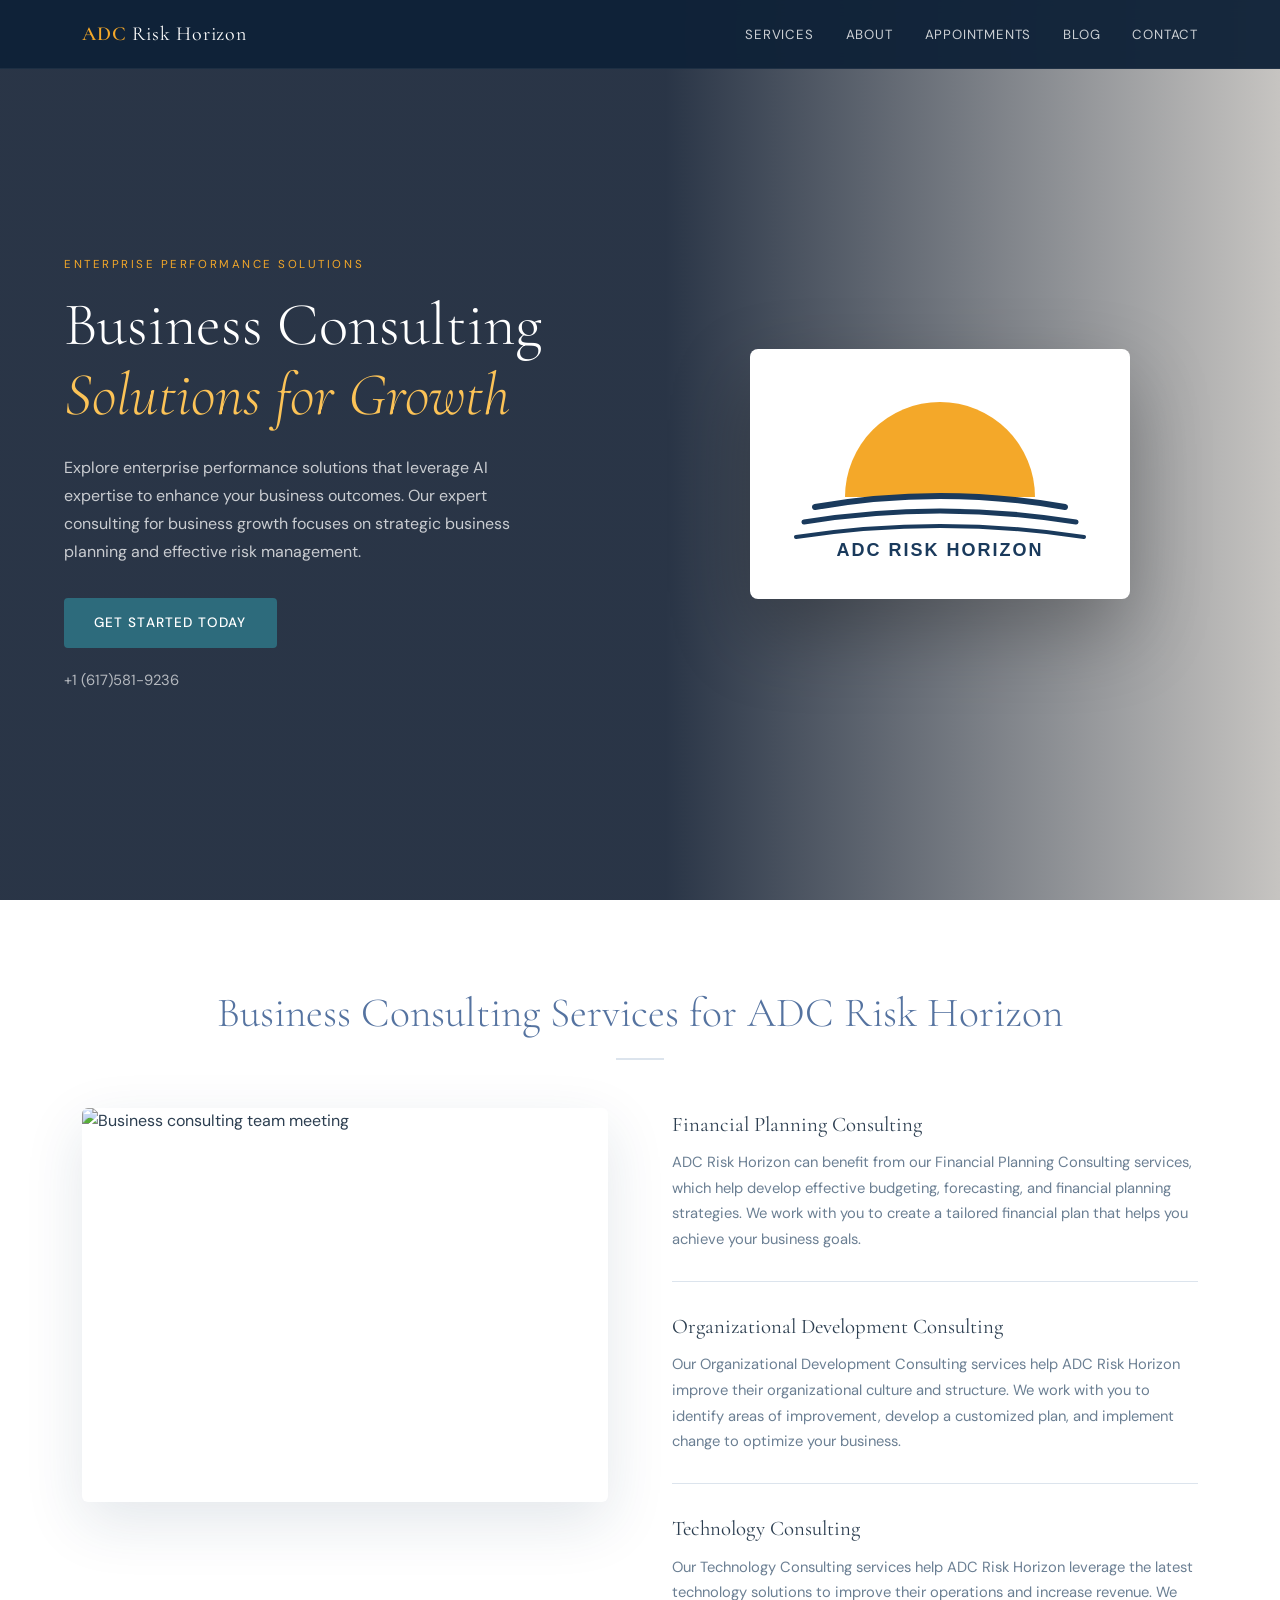
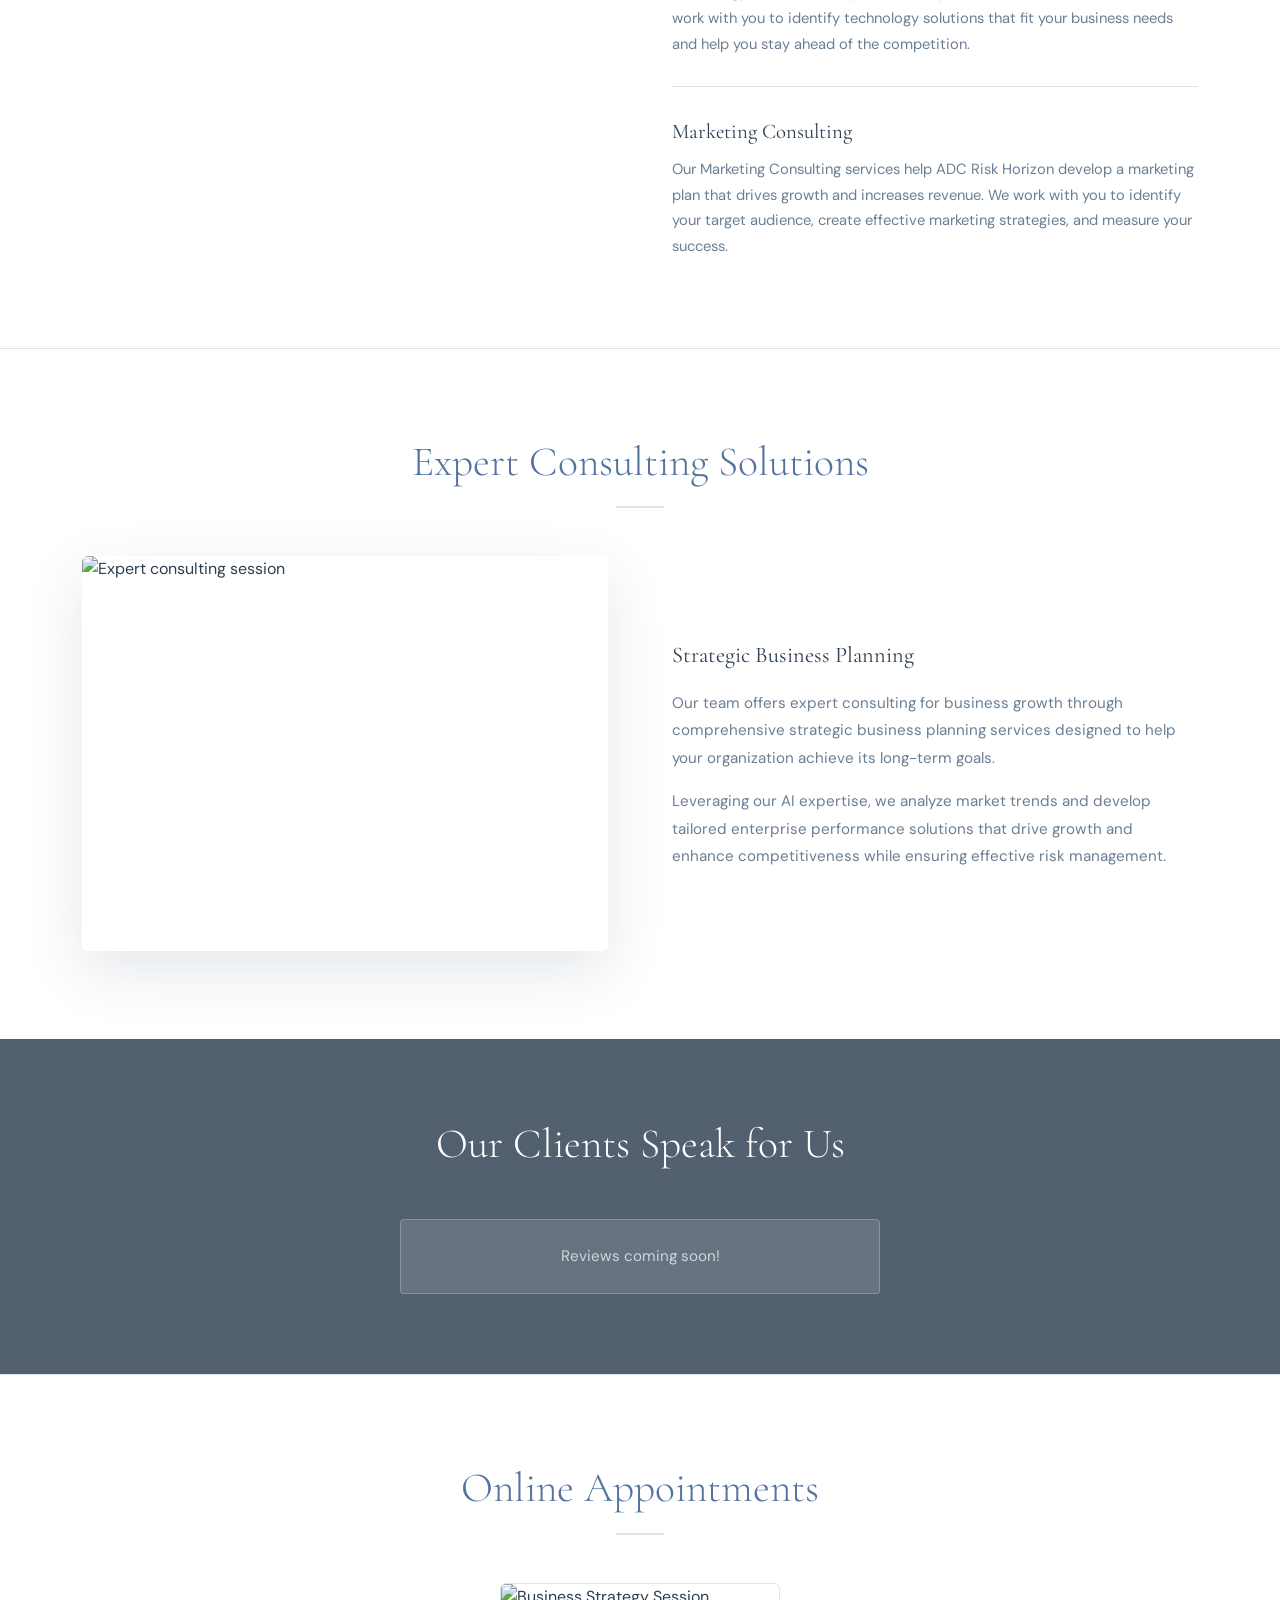
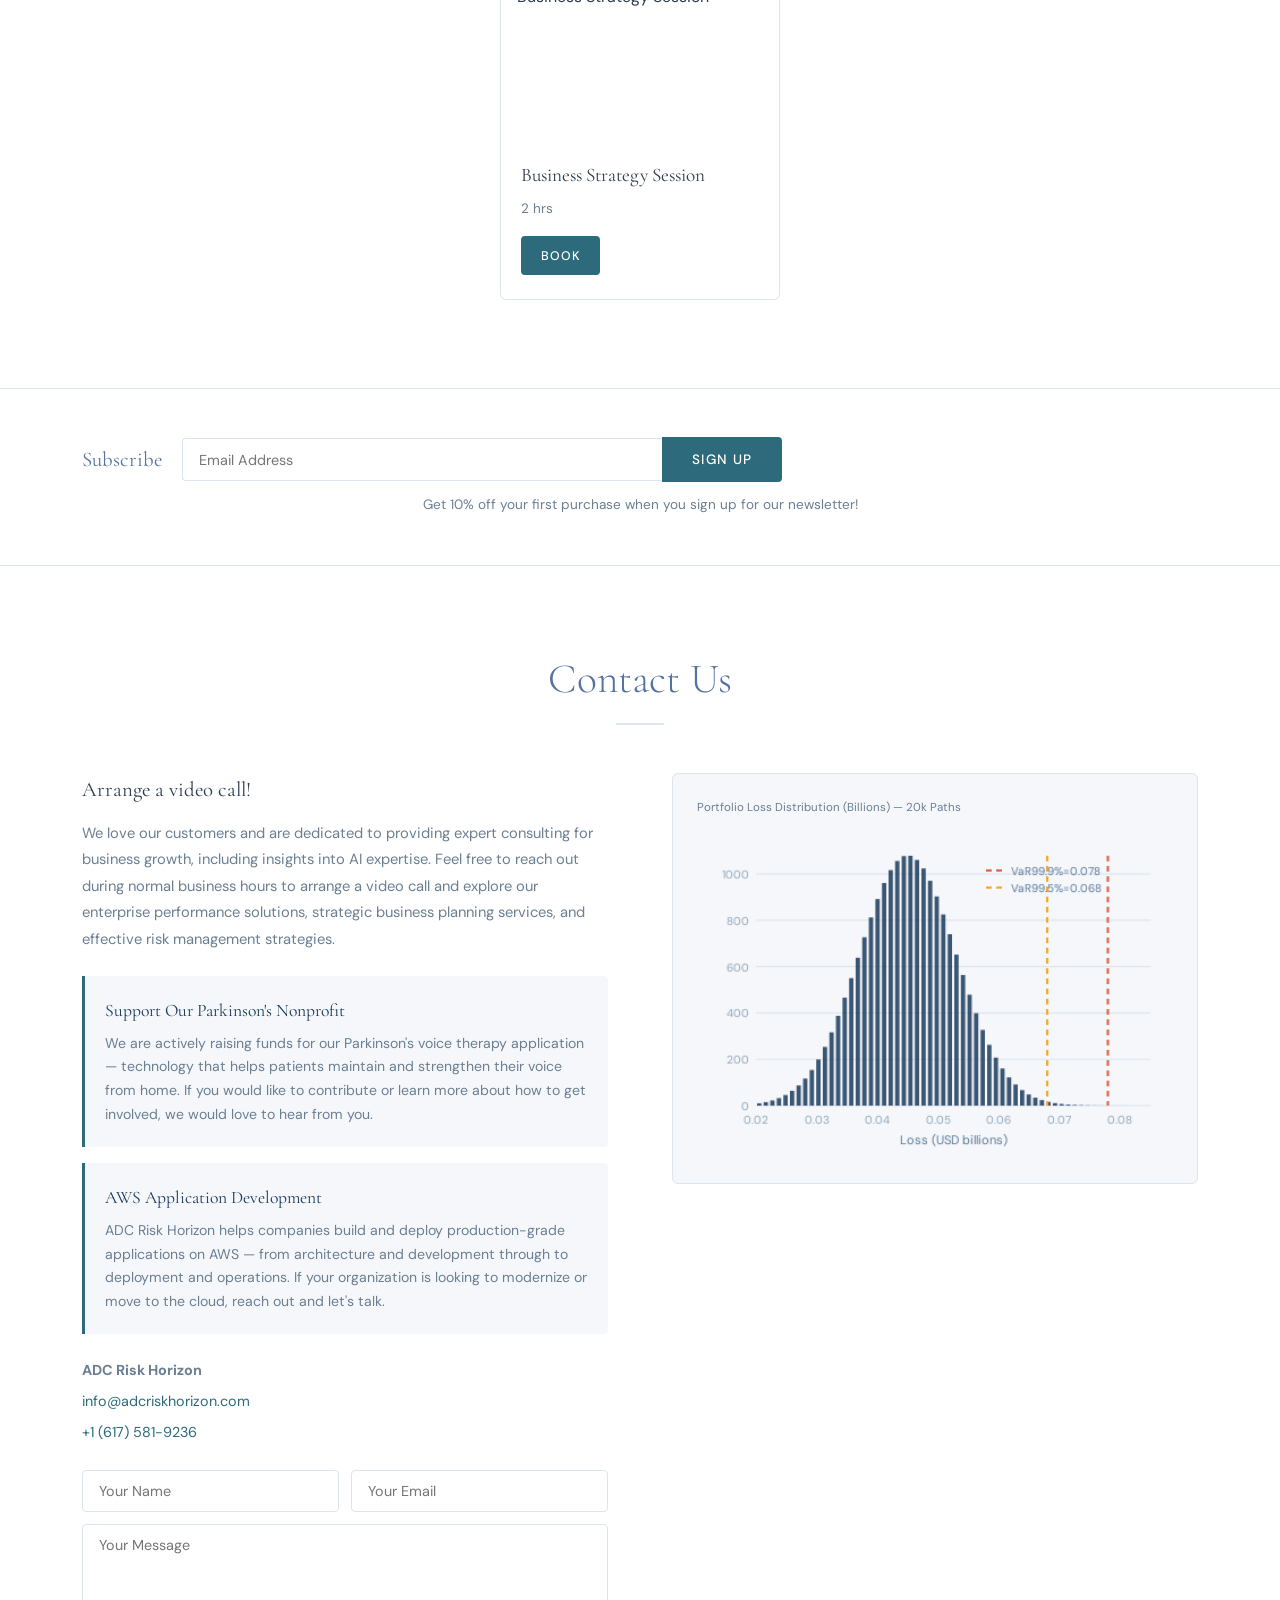
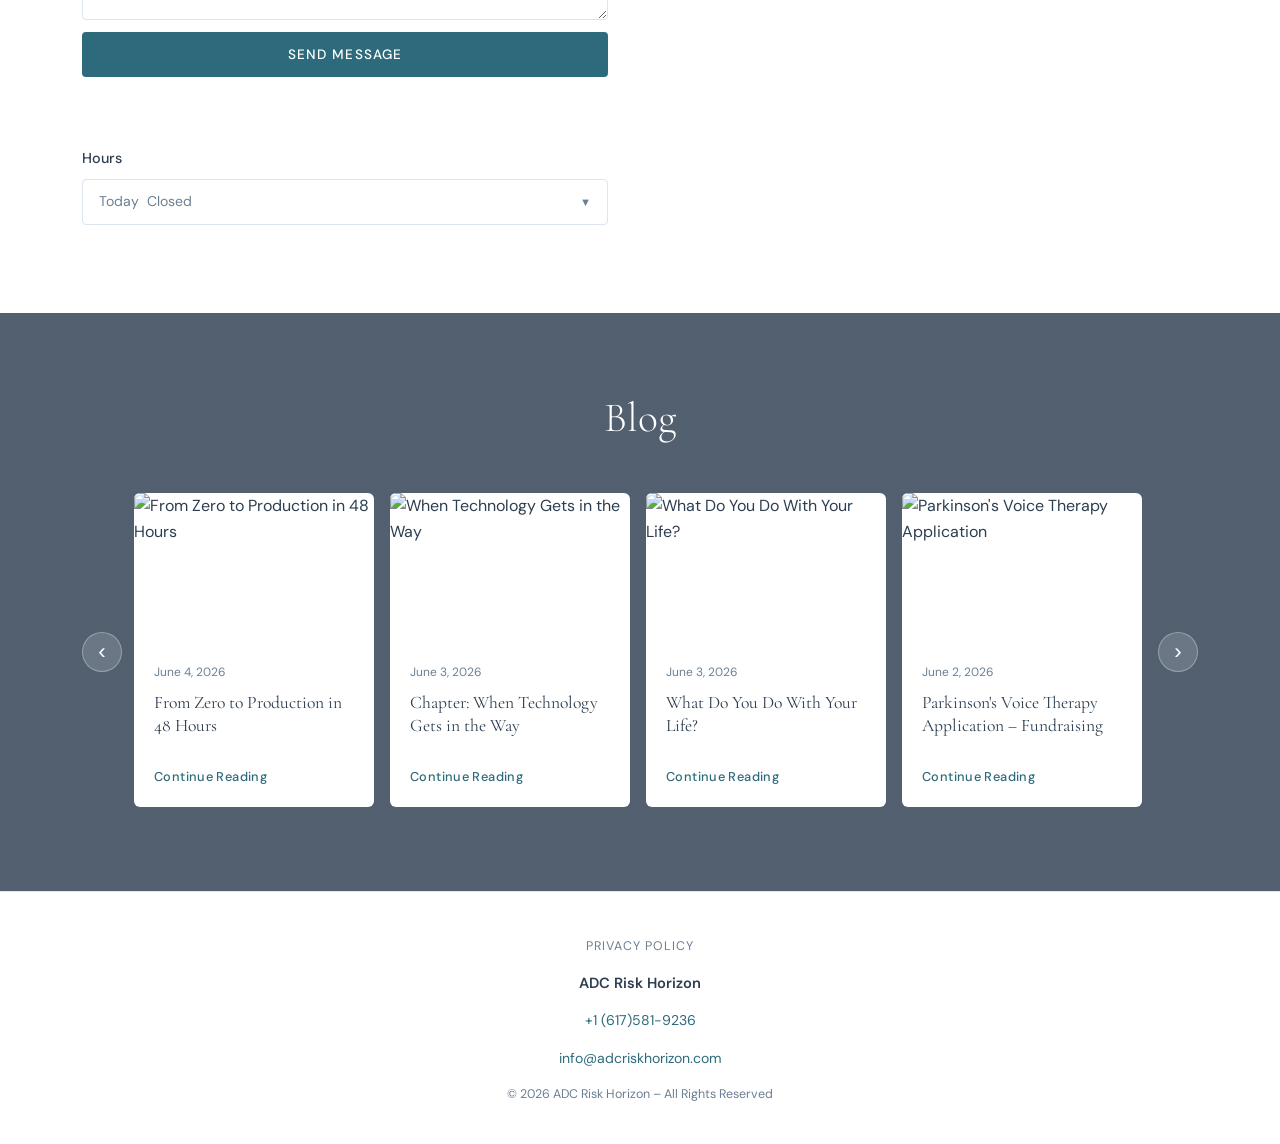
==== commit a4a73a6e: "Add contact reason cards with CSS styling for Parkinson's and AWS consulting Co-Authored-By: Claude " ====
--- a/index.html
+++ b/index.html
@@ -183,6 +183,16 @@
         <div class="contact__text">
           <h3>Arrange a video call!</h3>
           <p>We love our customers and are dedicated to providing expert consulting for business growth, including insights into AI expertise. Feel free to reach out during normal business hours to arrange a video call and explore our enterprise performance solutions, strategic business planning services, and effective risk management strategies.</p>
+          <div class="contact__reasons">
+            <div class="contact__reason">
+              <h4>Support Our Parkinson's Nonprofit</h4>
+              <p>We are actively raising funds for our Parkinson's voice therapy application — technology that helps patients maintain and strengthen their voice from home. If you would like to contribute or learn more about how to get involved, we would love to hear from you.</p>
+            </div>
+            <div class="contact__reason">
+              <h4>AWS Application Development</h4>
+              <p>ADC Risk Horizon helps companies build and deploy production-grade applications on AWS — from architecture and development through to deployment and operations. If your organization is looking to modernize or move to the cloud, reach out and let's talk.</p>
+            </div>
+          </div>
           <div class="contact__info">
             <p><strong>ADC Risk Horizon</strong></p>
             <p><a href="mailto:info@adcriskhorizon.com">info@adcriskhorizon.com</a></p>
--- a/css/style.css
+++ b/css/style.css
@@ -483,6 +483,27 @@
 .contact__info a { color: var(--teal); }
 .contact__info a:hover { text-decoration: underline; }
 
+.contact__reasons { display: flex; flex-direction: column; gap: 1rem; margin: 1.5rem 0; }
+.contact__reason {
+  padding: 1.25rem;
+  border-left: 3px solid var(--teal);
+  background: var(--light);
+  border-radius: 0 var(--radius) var(--radius) 0;
+}
+.contact__reason h4 {
+  font-family: var(--font-display);
+  font-size: 1.1rem;
+  font-weight: 400;
+  color: var(--navy);
+  margin-bottom: 0.4rem;
+}
+.contact__reason p {
+  font-size: 0.88rem;
+  color: var(--text-muted);
+  line-height: 1.7;
+  margin-bottom: 0;
+}
+
 .contact__form { margin: 1.5rem 0; display: flex; flex-direction: column; gap: 0.75rem; }
 .contact__form-row { display: grid; grid-template-columns: 1fr 1fr; gap: 0.75rem; }
 .contact__form input,
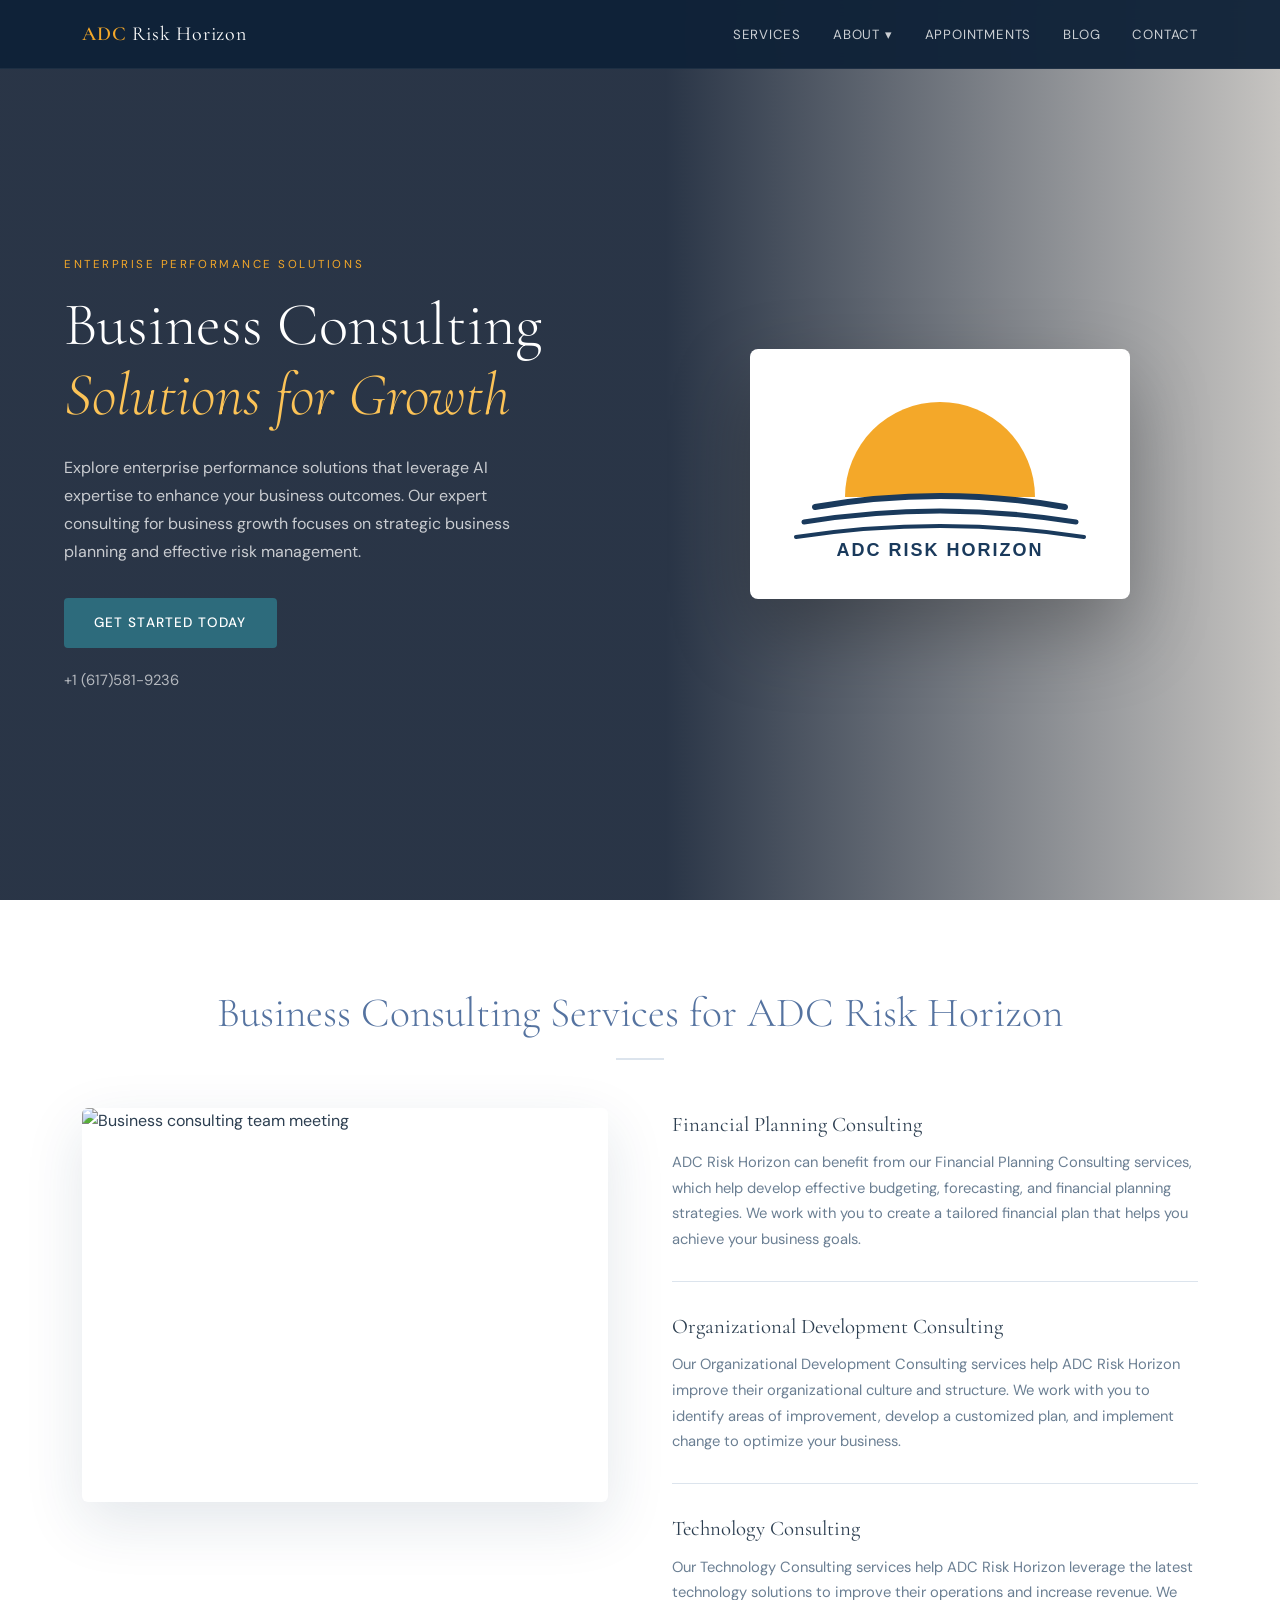
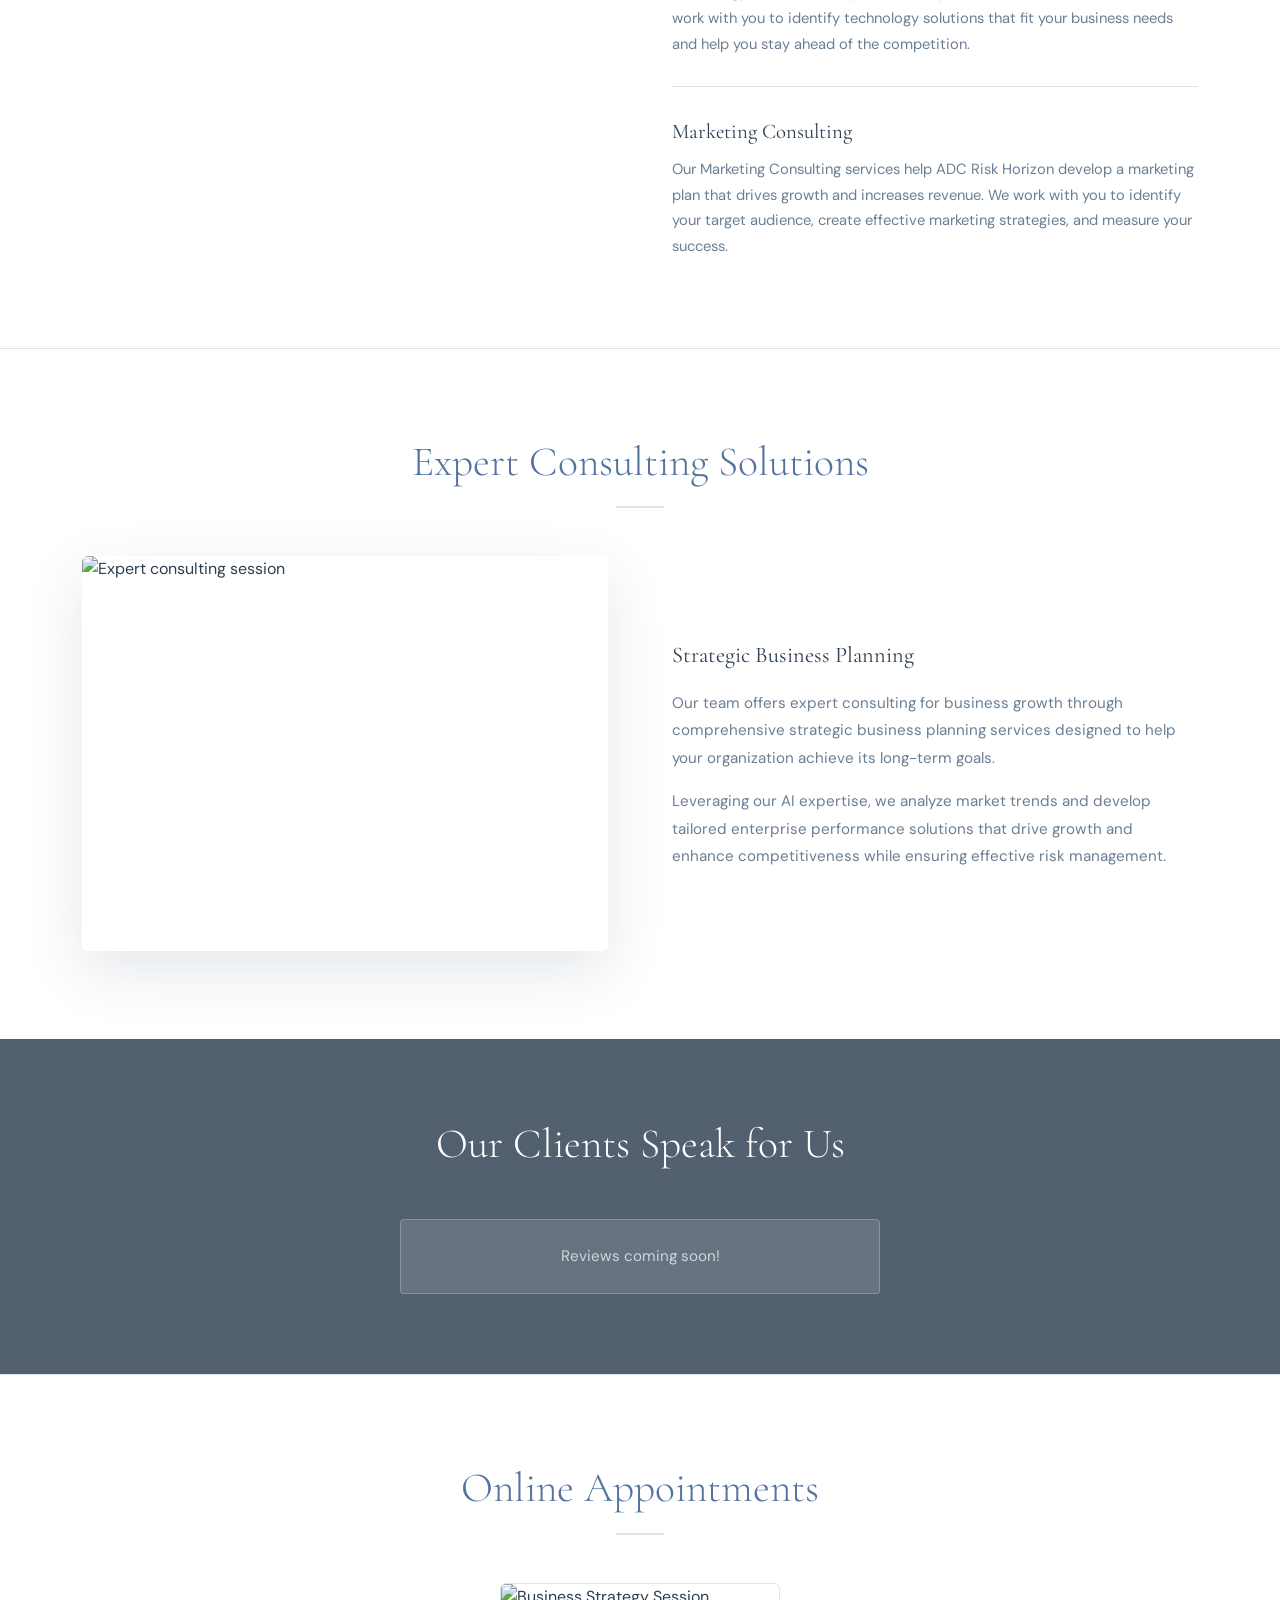
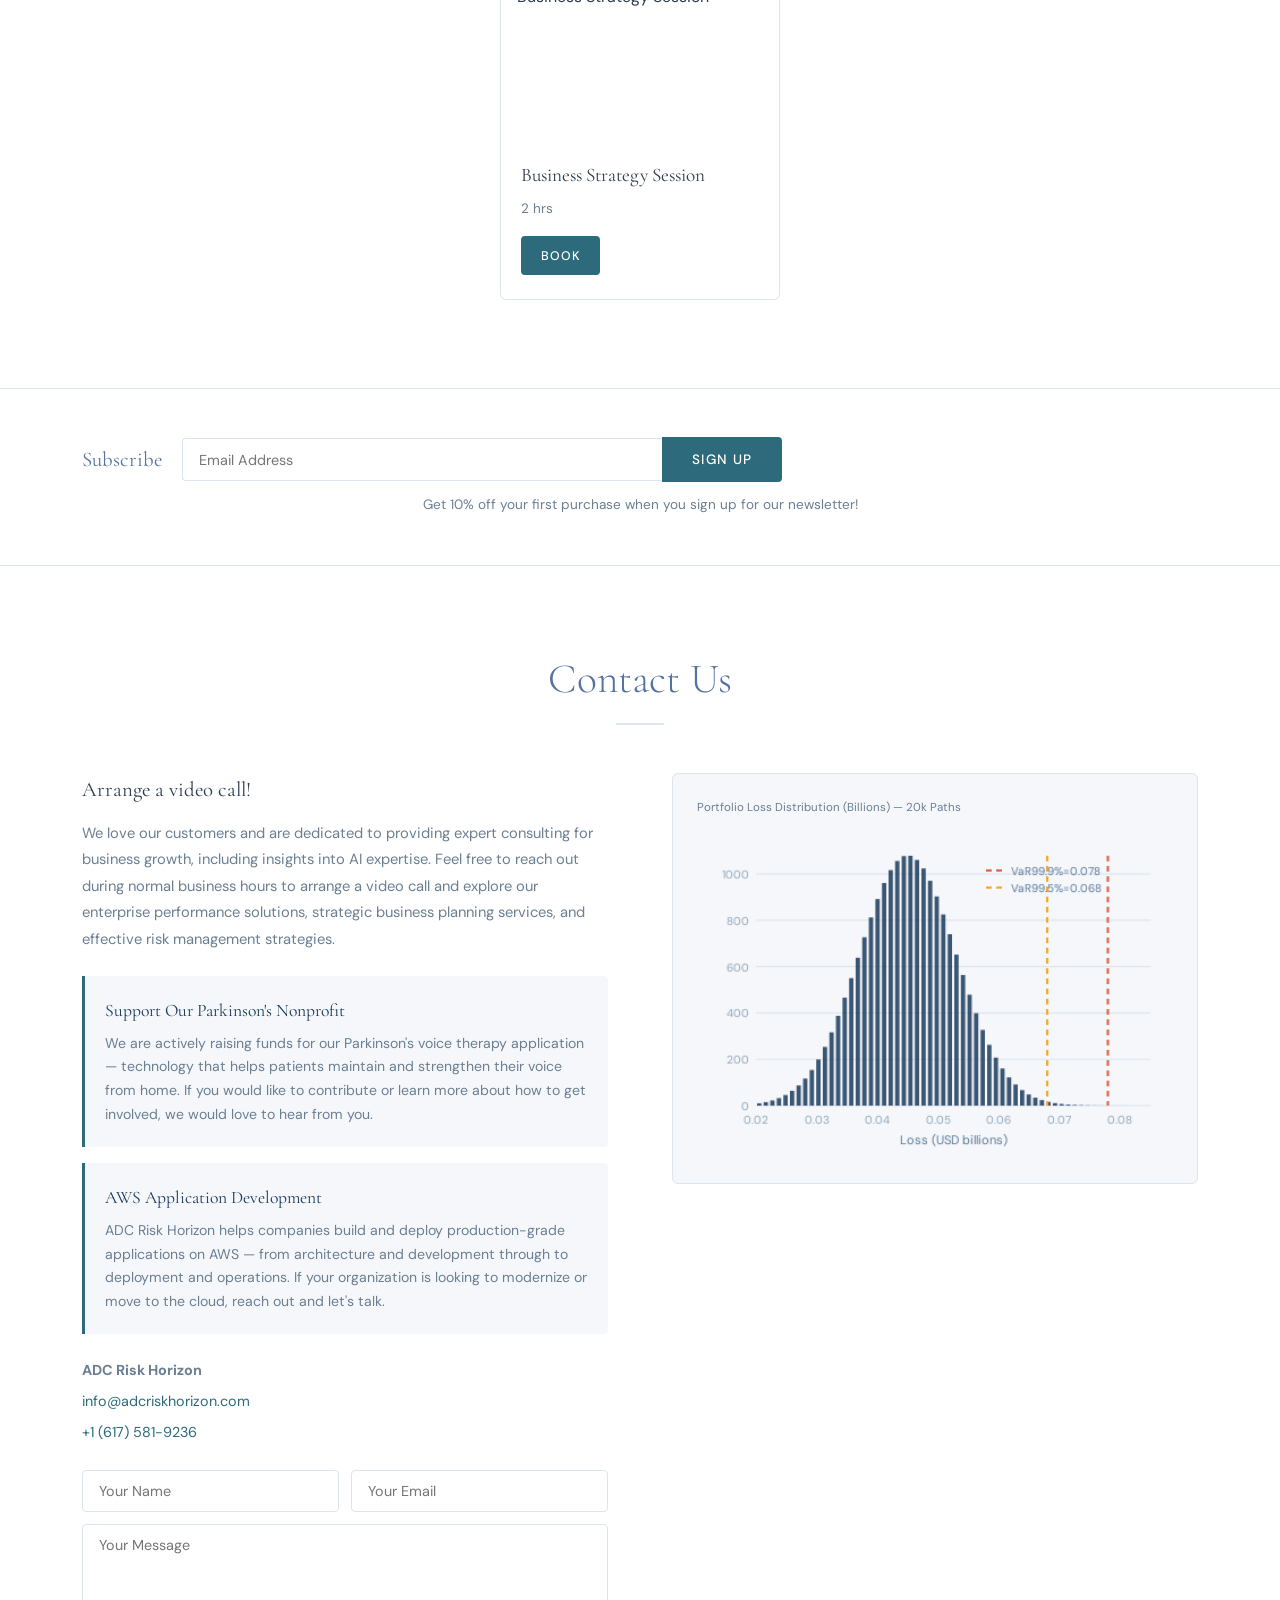
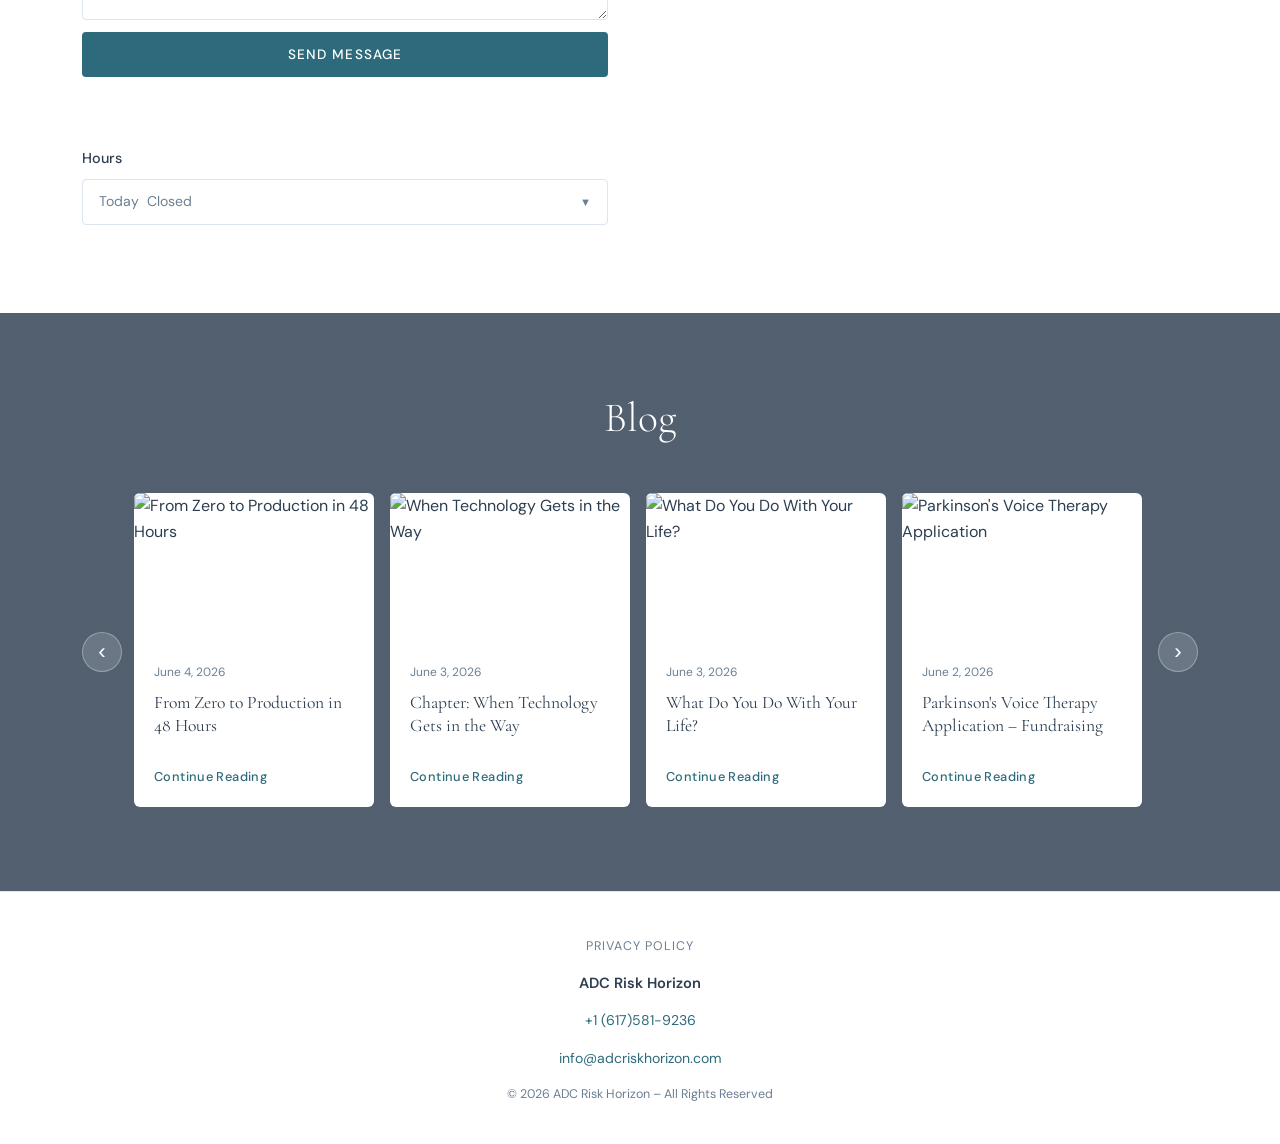
==== commit 41ab11cf: "Add ParkinsonLife partnership page with About dropdown nav Co-Authored-By: Claude Sonnet 4.6 <norepl" ====
--- a/index.html
+++ b/index.html
@@ -20,7 +20,13 @@
       </a>
       <ul class="nav__links">
         <li><a href="#services">Services</a></li>
-        <li><a href="#about">About</a></li>
+        <li class="nav__dropdown-item">
+          <a href="#about" class="nav__dropdown-trigger">About ▾</a>
+          <ul class="nav__dropdown">
+            <li><a href="#about">About ADC Risk Horizon</a></li>
+            <li><a href="parkinsonlife.html">ParkinsonLife Partnership</a></li>
+          </ul>
+        </li>
         <li><a href="#appointments">Appointments</a></li>
         <li><a href="#blog">Blog</a></li>
         <li><a href="#contact">Contact</a></li>
@@ -32,6 +38,7 @@
     <div class="nav__mobile" id="mobileMenu">
       <a href="#services">Services</a>
       <a href="#about">About</a>
+      <a href="parkinsonlife.html">ParkinsonLife Partnership</a>
       <a href="#appointments">Appointments</a>
       <a href="#blog">Blog</a>
       <a href="#contact">Contact</a>
--- a/css/style.css
+++ b/css/style.css
@@ -157,6 +157,47 @@
   cursor: pointer;
   padding: 4px;
 }
+
+/* ── Nav Dropdown ──────────────────────────── */
+.nav__dropdown-item {
+  position: relative;
+}
+.nav__dropdown-trigger {
+  cursor: default;
+}
+.nav__dropdown {
+  display: none;
+  position: absolute;
+  top: calc(100% + 12px);
+  left: 50%;
+  transform: translateX(-50%);
+  background: rgba(15, 34, 56, 0.97);
+  border: 1px solid rgba(255,255,255,0.08);
+  border-radius: var(--radius);
+  min-width: 220px;
+  list-style: none;
+  padding: 0.4rem 0;
+  z-index: 200;
+  box-shadow: 0 8px 32px rgba(0,0,0,0.3);
+}
+.nav__dropdown li a {
+  display: block;
+  padding: 0.6rem 1.2rem;
+  color: rgba(255,255,255,0.78);
+  font-size: 0.83rem;
+  letter-spacing: 0.04em;
+  text-transform: uppercase;
+  white-space: nowrap;
+  transition: color var(--transition), background var(--transition);
+}
+.nav__dropdown li a:hover {
+  color: var(--gold);
+  background: rgba(255,255,255,0.05);
+}
+.nav__dropdown-item:hover .nav__dropdown,
+.nav__dropdown-item:focus-within .nav__dropdown {
+  display: block;
+}
 .nav__hamburger span {
   display: block;
   width: 24px; height: 2px;
@@ -801,3 +842,102 @@
   .blog-card { flex: 0 0 200px; }
   .hero { padding: 5.5rem 1.5rem 3rem; }
 }
+
+/* ── ParkinsonLife Page ─────────────────────── */
+.pl-hero {
+  padding: 7rem 0 3.5rem;
+  background: var(--navy-dark);
+  position: relative;
+  overflow: hidden;
+}
+.pl-hero::before {
+  content: '';
+  position: absolute;
+  top: -60px; right: -60px;
+  width: 300px; height: 300px;
+  border-radius: 50%;
+  background: rgba(45,107,124,0.18);
+}
+.pl-tag {
+  display: inline-block;
+  background: var(--teal);
+  color: var(--white);
+  font-size: 0.7rem;
+  font-weight: 500;
+  letter-spacing: 0.14em;
+  text-transform: uppercase;
+  padding: 0.3rem 0.85rem;
+  border-radius: var(--radius);
+  margin-bottom: 1.2rem;
+}
+.pl-hero h1 {
+  font-family: var(--font-display);
+  font-size: clamp(1.8rem, 4vw, 2.8rem);
+  font-weight: 300;
+  color: var(--white);
+  line-height: 1.25;
+}
+.pl-hero h1 span { color: var(--gold); }
+
+.pl-body { padding: 4rem 0 5rem; }
+
+.pl-container { max-width: 820px; }
+
+.pl-lead {
+  font-size: 1.05rem;
+  font-weight: 300;
+  line-height: 1.8;
+  color: var(--text);
+  margin-bottom: 1.8rem;
+  border-left: 3px solid var(--teal);
+  padding-left: 1.2rem;
+}
+.pl-lead a { color: var(--teal); font-weight: 500; }
+.pl-lead a:hover { text-decoration: underline; }
+
+.pl-body p { margin-bottom: 1.2rem; line-height: 1.8; color: var(--text); }
+
+.pl-pillars {
+  display: grid;
+  grid-template-columns: 1fr 1fr;
+  gap: 1rem;
+  margin: 2rem 0;
+}
+.pl-pillar {
+  background: var(--light);
+  border-radius: var(--radius);
+  padding: 1.25rem 1.3rem;
+  border-top: 3px solid var(--teal);
+}
+.pl-pillar__icon { font-size: 1.5rem; margin-bottom: 0.5rem; }
+.pl-pillar h3 {
+  font-family: var(--font-display);
+  font-size: 1rem;
+  font-weight: 400;
+  color: var(--navy);
+  margin-bottom: 0.4rem;
+}
+.pl-pillar p {
+  font-size: 0.88rem;
+  color: var(--text-muted);
+  margin: 0;
+  line-height: 1.65;
+}
+
+.pl-cta-strip {
+  margin-top: 2.5rem;
+  background: var(--navy-dark);
+  border-radius: var(--radius);
+  padding: 1.4rem 2rem;
+  display: flex;
+  align-items: center;
+  justify-content: space-between;
+  flex-wrap: wrap;
+  gap: 1rem;
+}
+.pl-cta-strip p { color: rgba(255,255,255,0.7); font-size: 0.9rem; margin: 0; }
+
+@media (max-width: 600px) {
+  .pl-pillars { grid-template-columns: 1fr; }
+  .pl-cta-strip { flex-direction: column; align-items: flex-start; }
+}
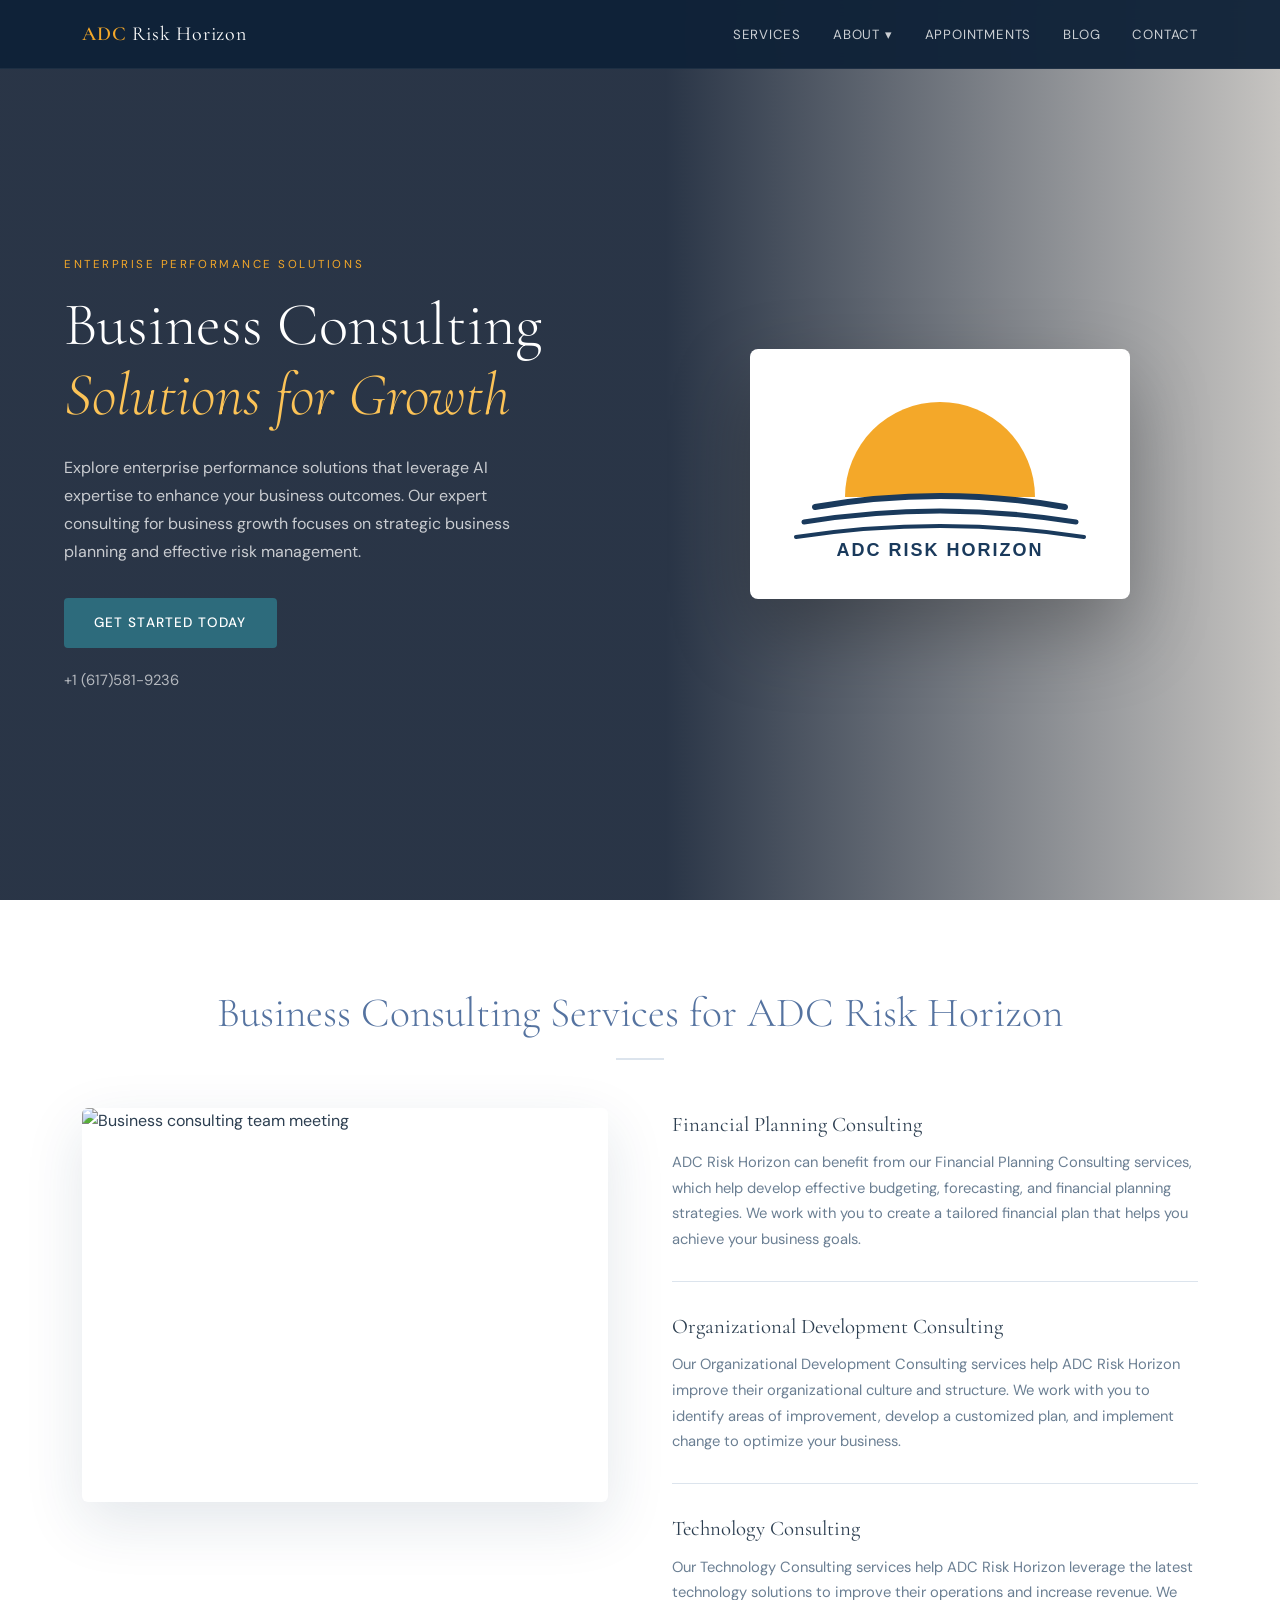
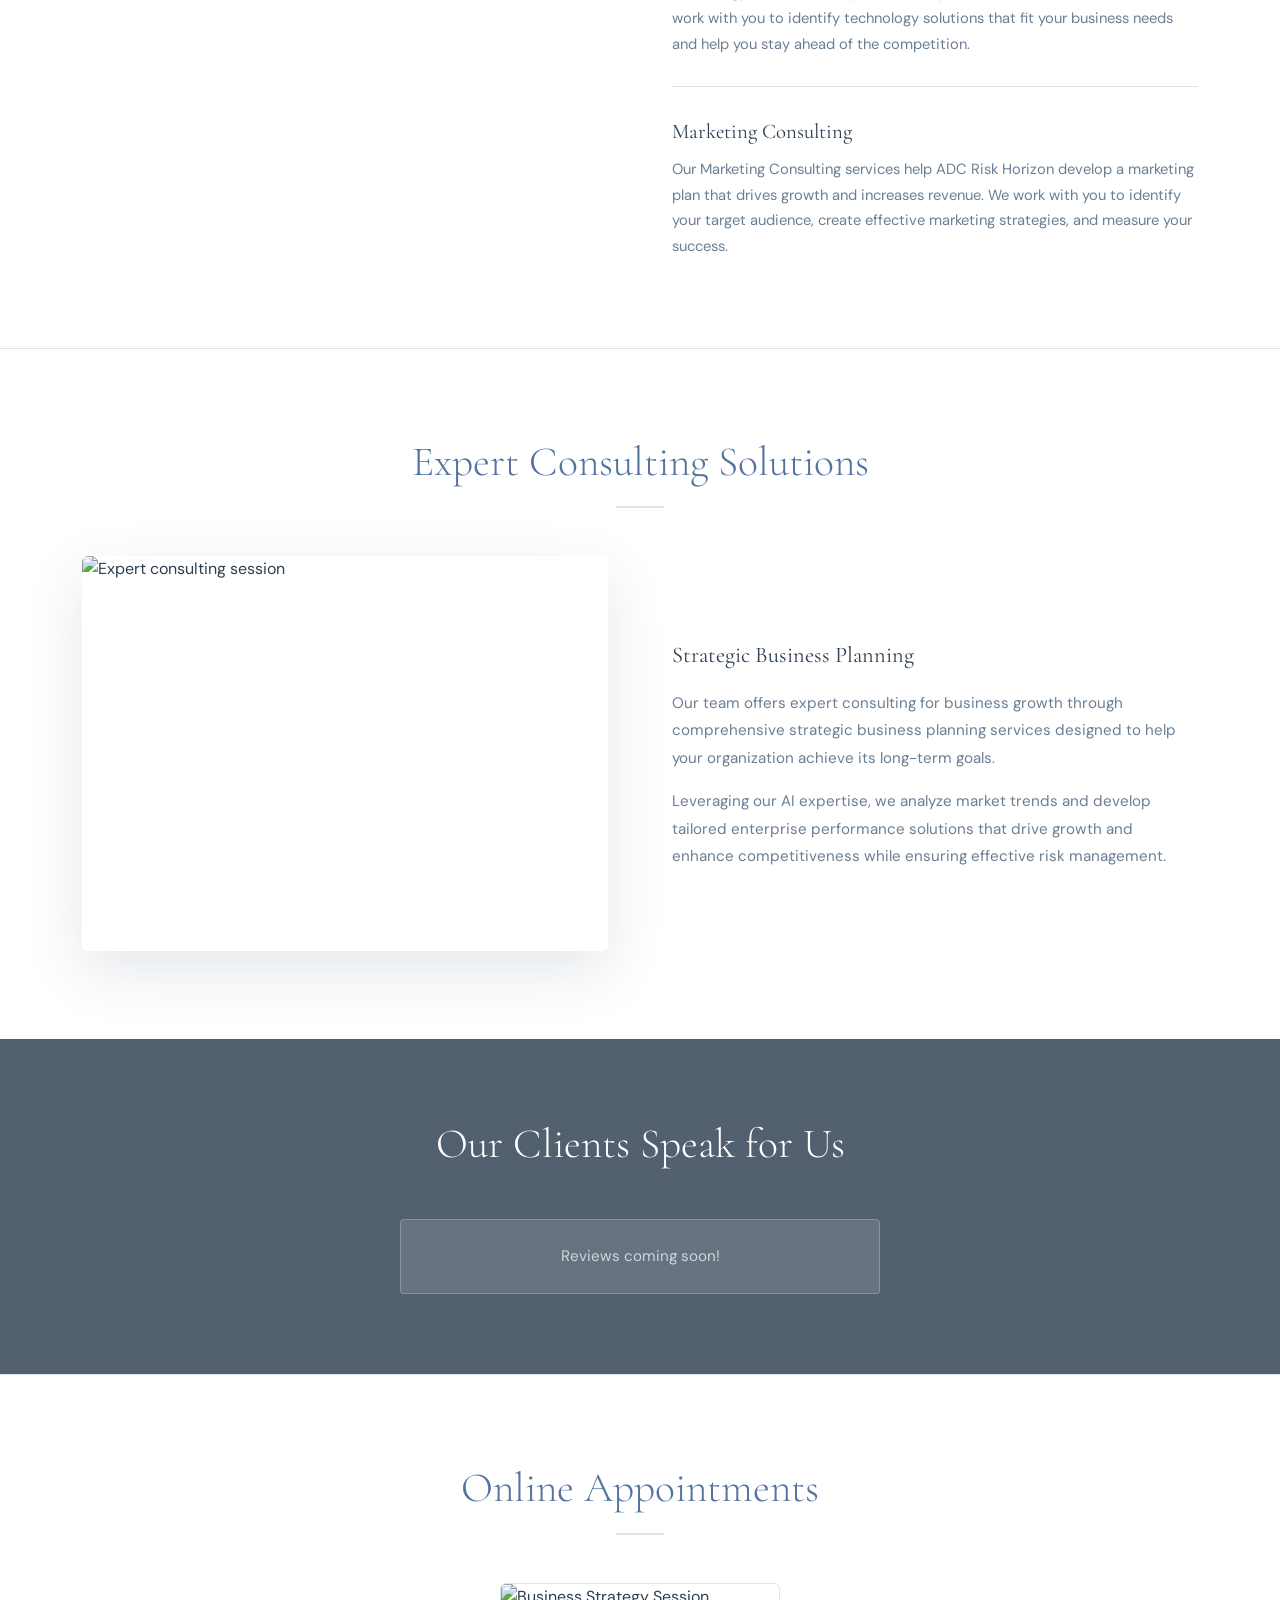
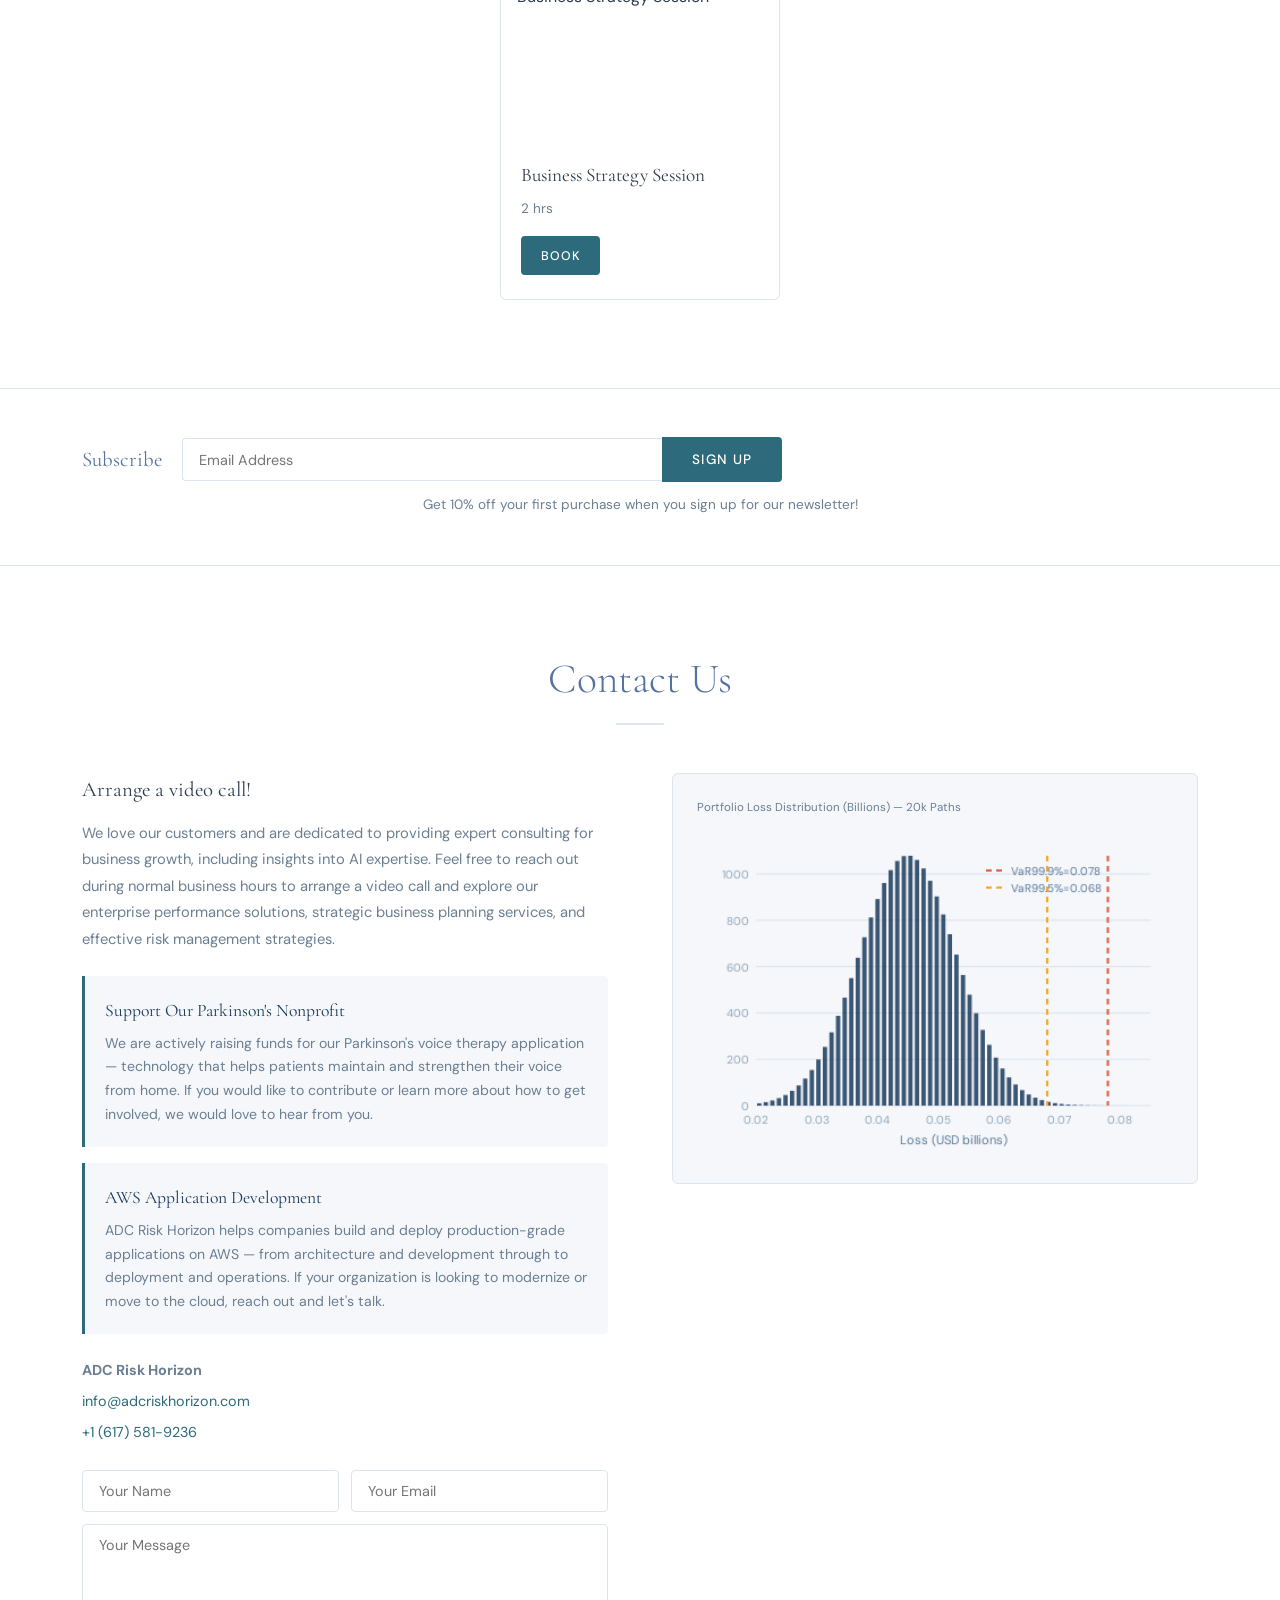
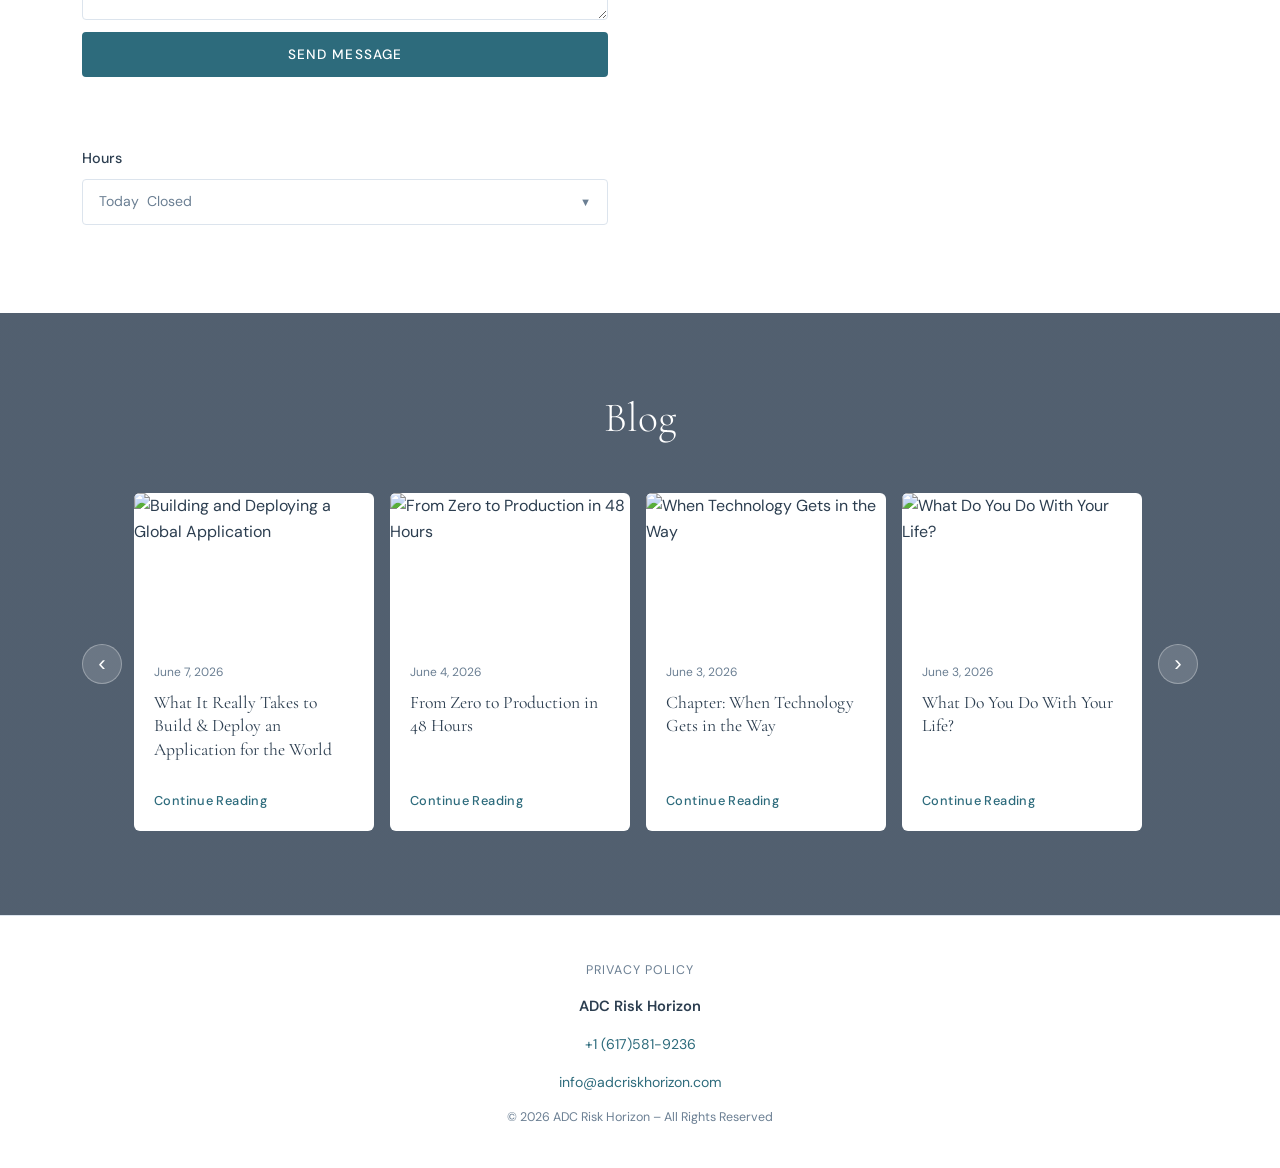
==== commit 8e905d09: "Add global application deployment blog post Co-Authored-By: Claude Sonnet 4.6 <noreply@anthropic.com" ====
--- a/index.html
+++ b/index.html
@@ -171,6 +171,7 @@
     <div class="container">
       <form class="subscribe__form" id="subscribeForm">
         <input type="hidden" name="form_type" value="subscribe" />
+        <input type="text" name="website" tabindex="-1" autocomplete="off" style="display:none" />
         <span class="subscribe__label">Subscribe</span>
         <input type="email" name="EMAIL" placeholder="Email Address" required />
         <button type="submit" class="btn btn--teal">Sign Up</button>
@@ -207,6 +208,7 @@
           </div>
           <form class="contact__form" id="contactForm">
             <input type="hidden" name="form_type" value="contact" />
+            <input type="text" name="website" tabindex="-1" autocomplete="off" style="display:none" />
             <div class="contact__form-row">
               <input type="text" name="name" placeholder="Your Name" required />
               <input type="email" name="email" placeholder="Your Email" required />
@@ -252,6 +254,19 @@
           <div class="blog__carousel" id="blogCarousel">
 
             <article class="blog-card">
+              <a href="blog/building-deploying-global-application.html">
+                <div class="blog-card__img">
+                  <img src="https://images.unsplash.com/photo-1451187580459-43490279c0fa?w=500&q=80" alt="Building and Deploying a Global Application" />
+                </div>
+                <div class="blog-card__body">
+                  <p class="blog-card__date">June 7, 2026</p>
+                  <h3>What It Really Takes to Build &amp; Deploy an Application for the World</h3>
+                  <span class="blog-card__read">Continue Reading</span>
+                </div>
+              </a>
+            </article>
+
+            <article class="blog-card">
               <a href="blog/from-zero-to-production.html">
                 <div class="blog-card__img">
                   <img src="https://images.unsplash.com/photo-1518770660439-4636190af475?w=500&q=80" alt="From Zero to Production in 48 Hours" />
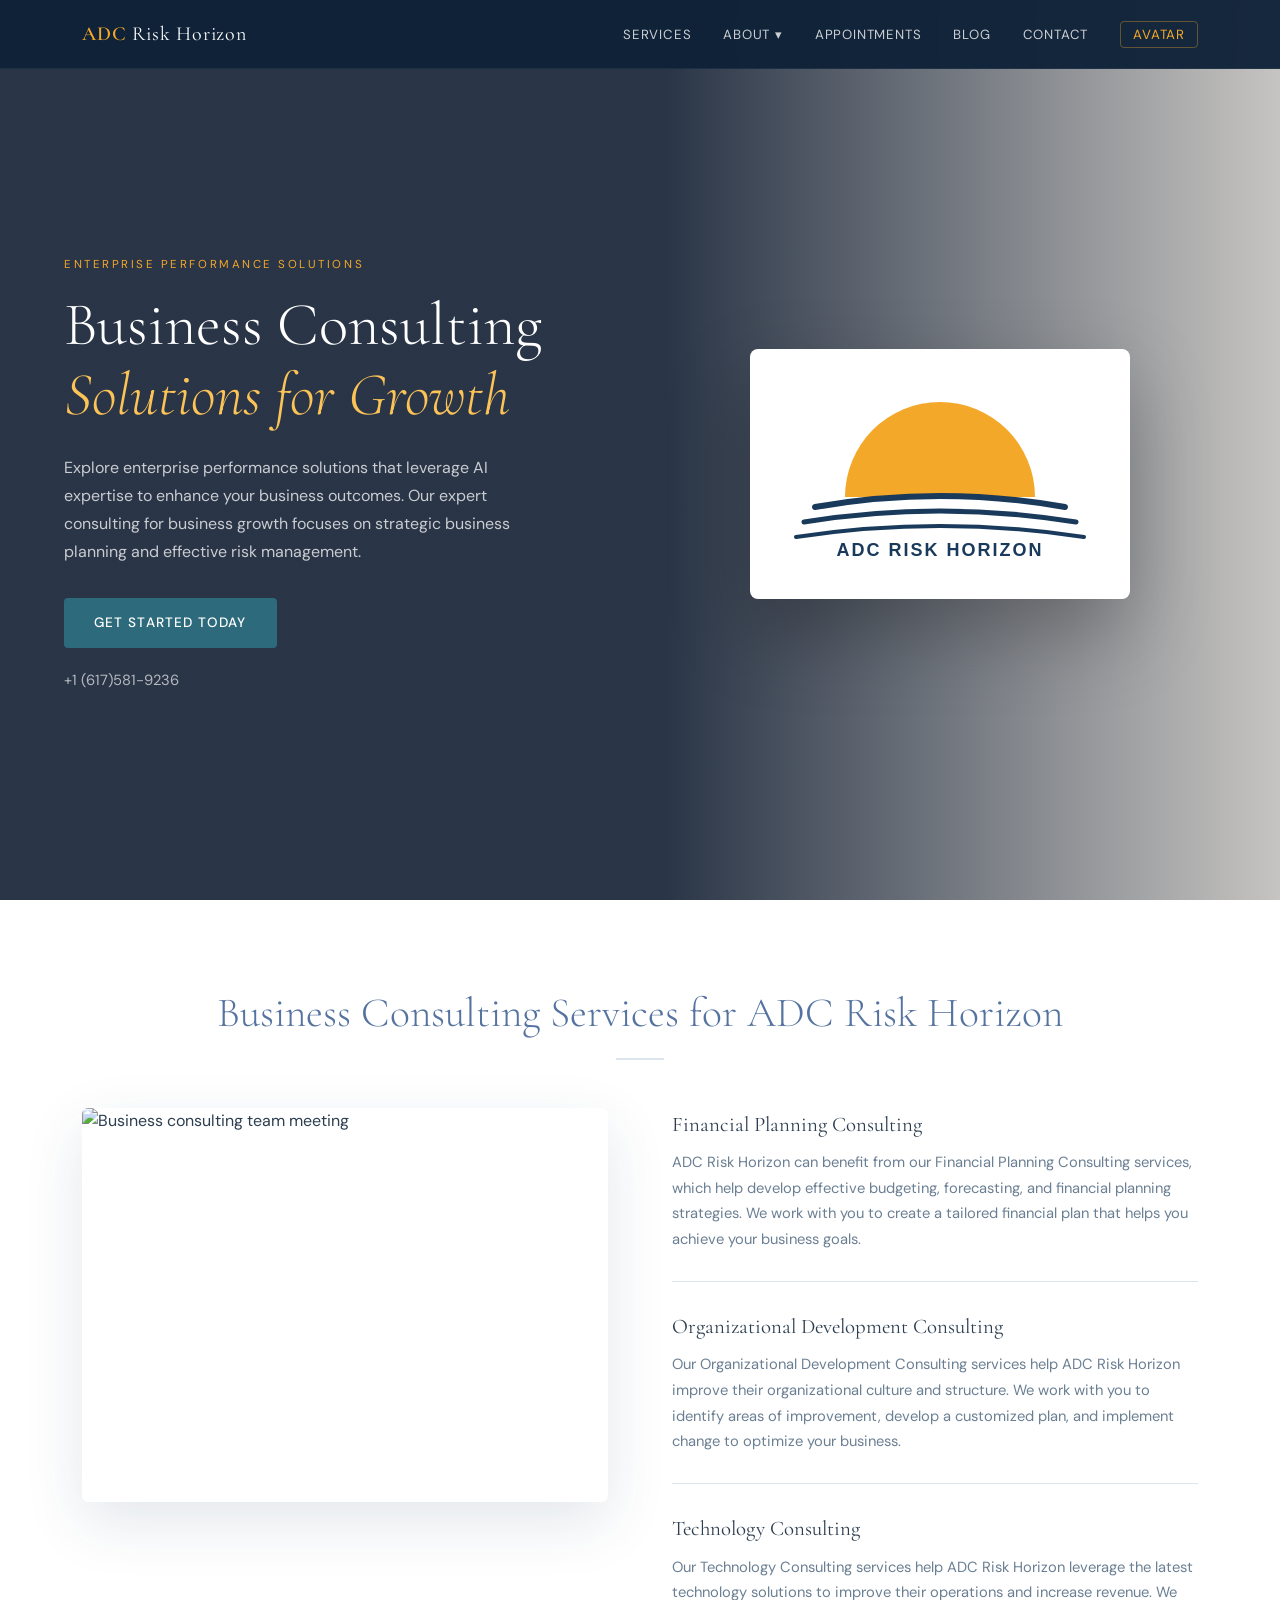
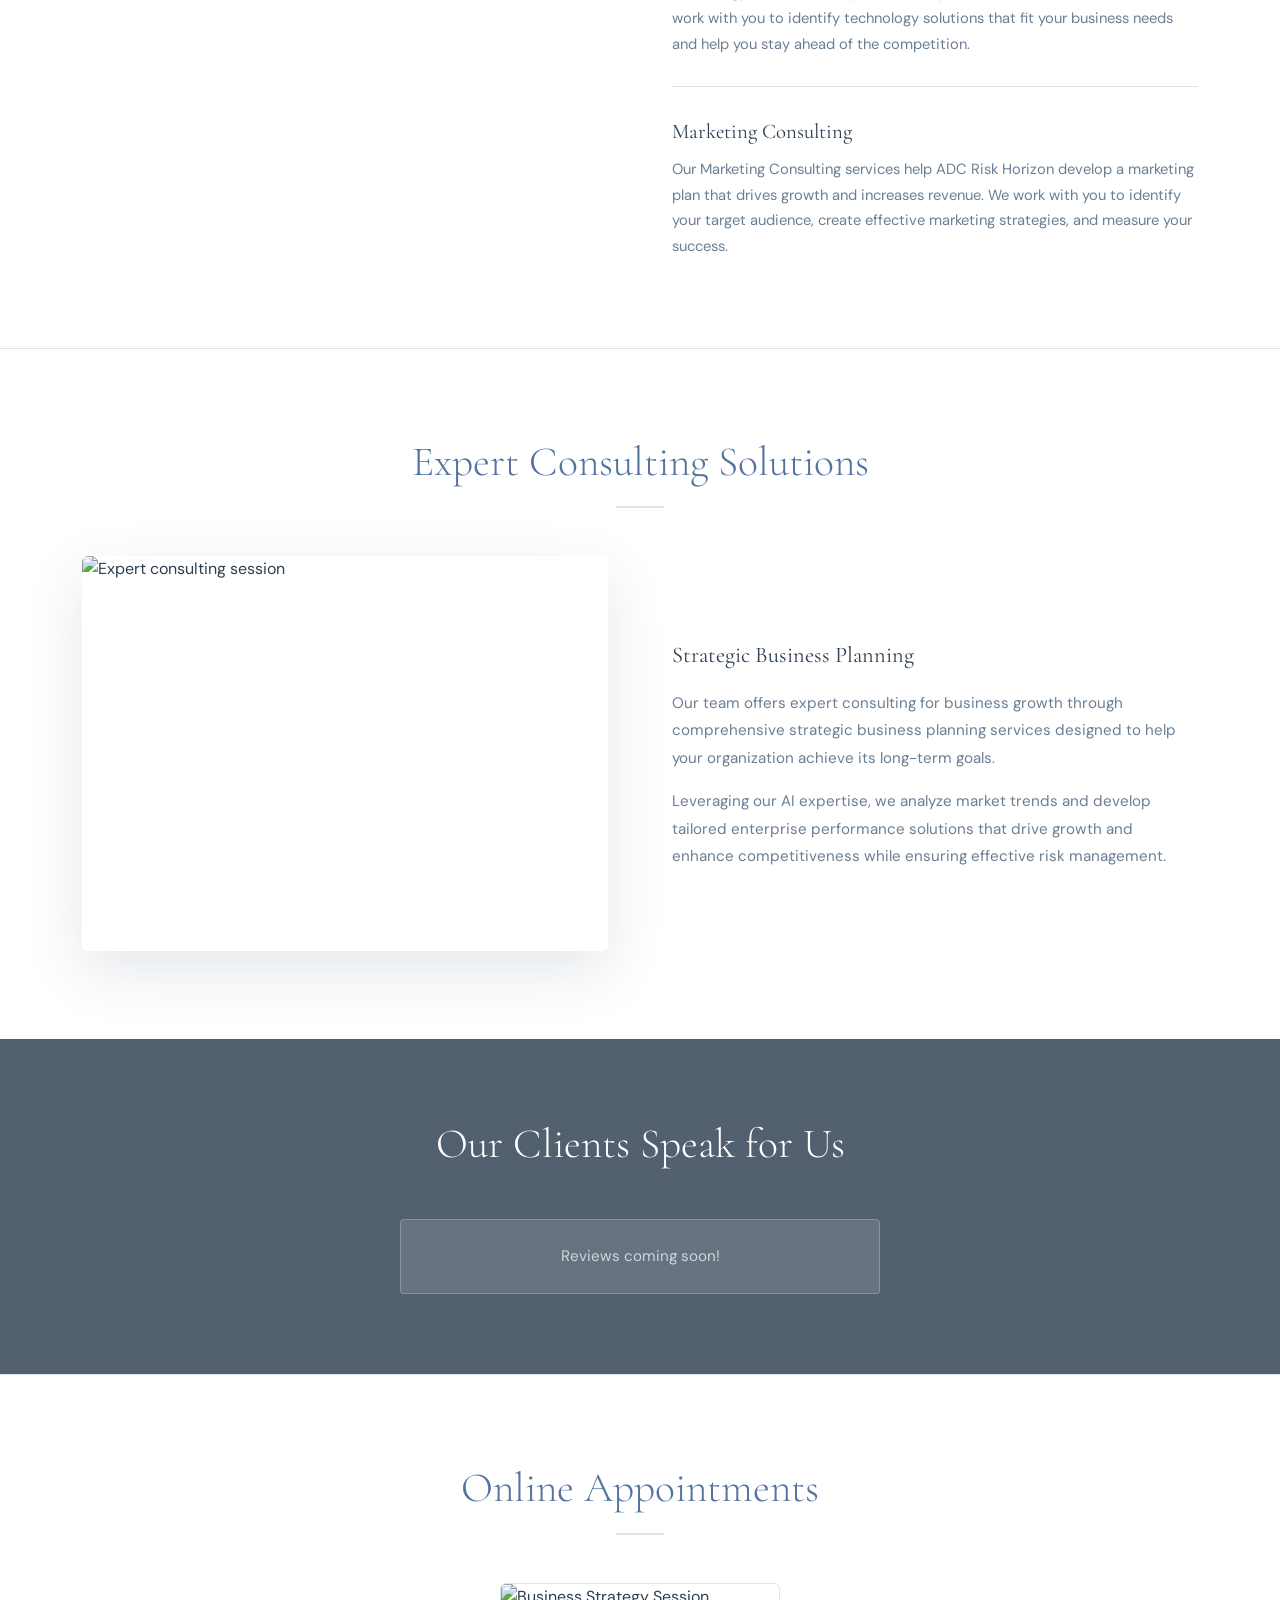
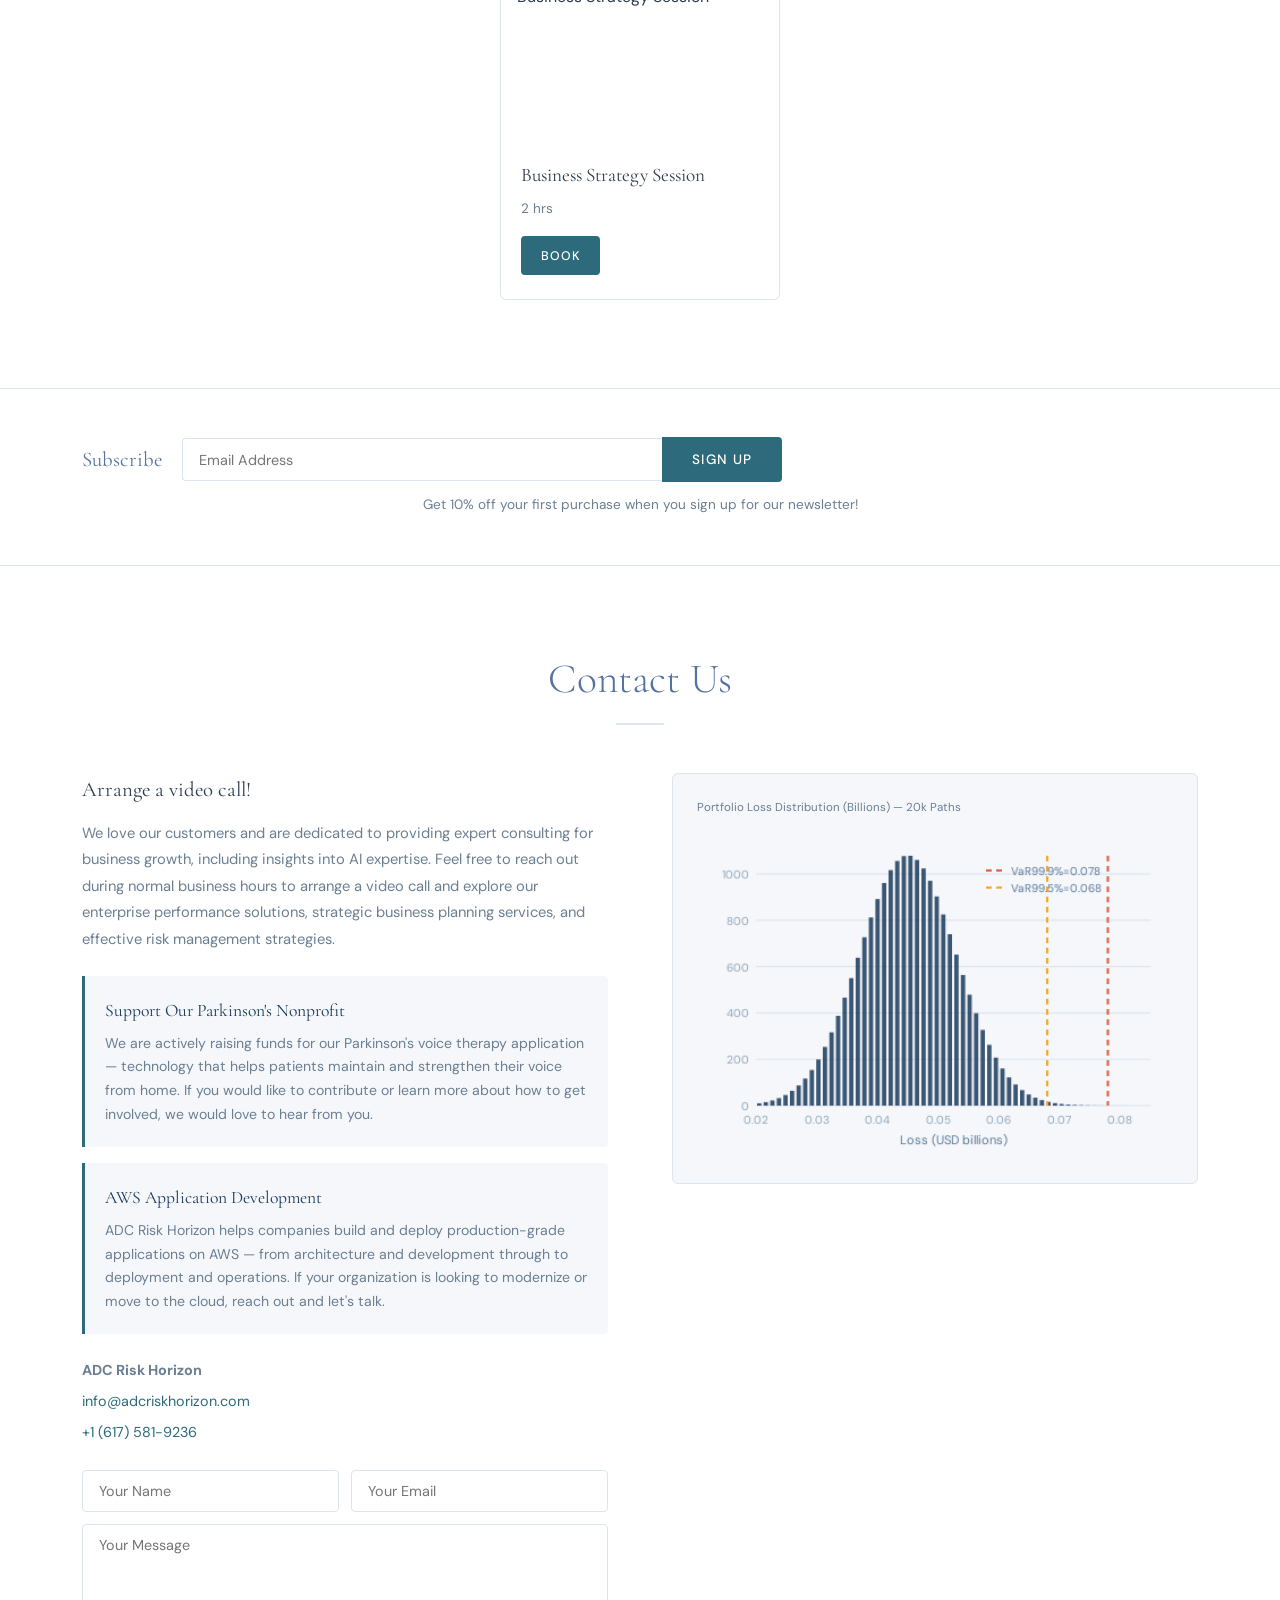
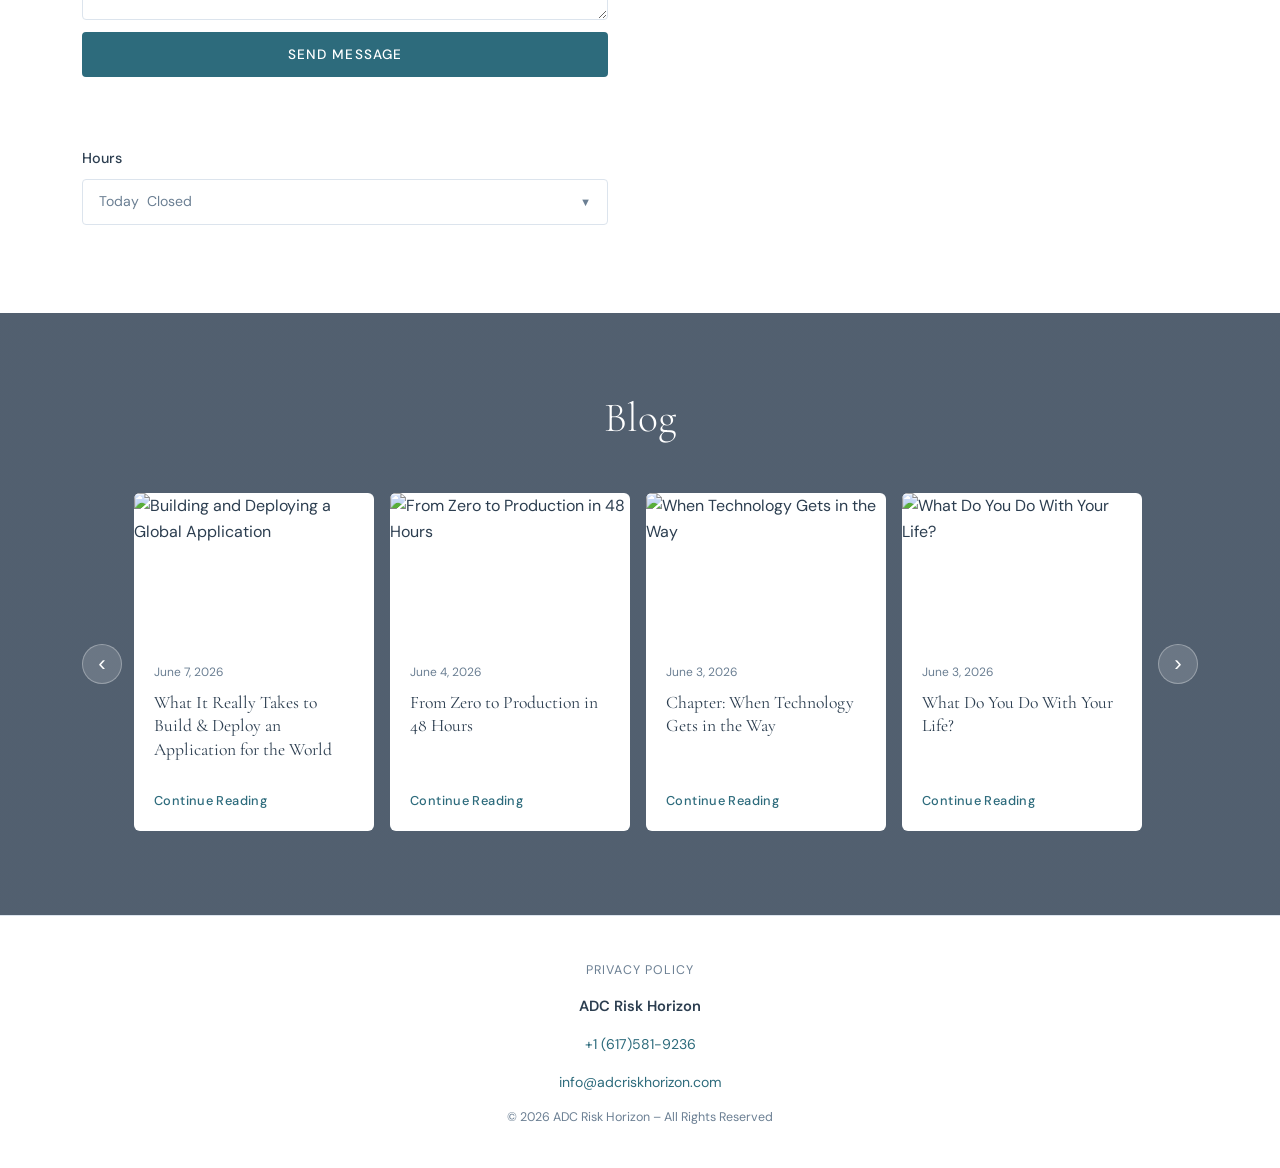
==== commit 6a28731e: "Add Avatar link to main nav on all pages Co-Authored-By: Claude Sonnet 4.6 <noreply@anthropic.com>" ====
--- a/index.html
+++ b/index.html
@@ -30,6 +30,7 @@
         <li><a href="#appointments">Appointments</a></li>
         <li><a href="#blog">Blog</a></li>
         <li><a href="#contact">Contact</a></li>
+        <li><a href="http://avatar-alb-1125386798.us-east-1.elb.amazonaws.com" target="_blank" rel="noopener" class="nav__avatar-link">Avatar</a></li>
       </ul>
       <button class="nav__hamburger" id="hamburger" aria-label="Menu">
         <span></span><span></span><span></span>
@@ -42,6 +43,7 @@
       <a href="#appointments">Appointments</a>
       <a href="#blog">Blog</a>
       <a href="#contact">Contact</a>
+      <a href="http://avatar-alb-1125386798.us-east-1.elb.amazonaws.com" target="_blank" rel="noopener">Avatar</a>
     </div>
   </nav>
 
--- a/css/style.css
+++ b/css/style.css
@@ -148,6 +148,17 @@
 }
 .nav__links a:hover { color: var(--gold); }
 
+.nav__avatar-link {
+  color: var(--gold) !important;
+  border: 1px solid rgba(244,168,41,0.35);
+  padding: 0.25rem 0.75rem;
+  border-radius: var(--radius);
+}
+.nav__avatar-link:hover {
+  background: rgba(244,168,41,0.1);
+  color: var(--gold-light) !important;
+}
+
 .nav__hamburger {
   display: none;
   flex-direction: column;
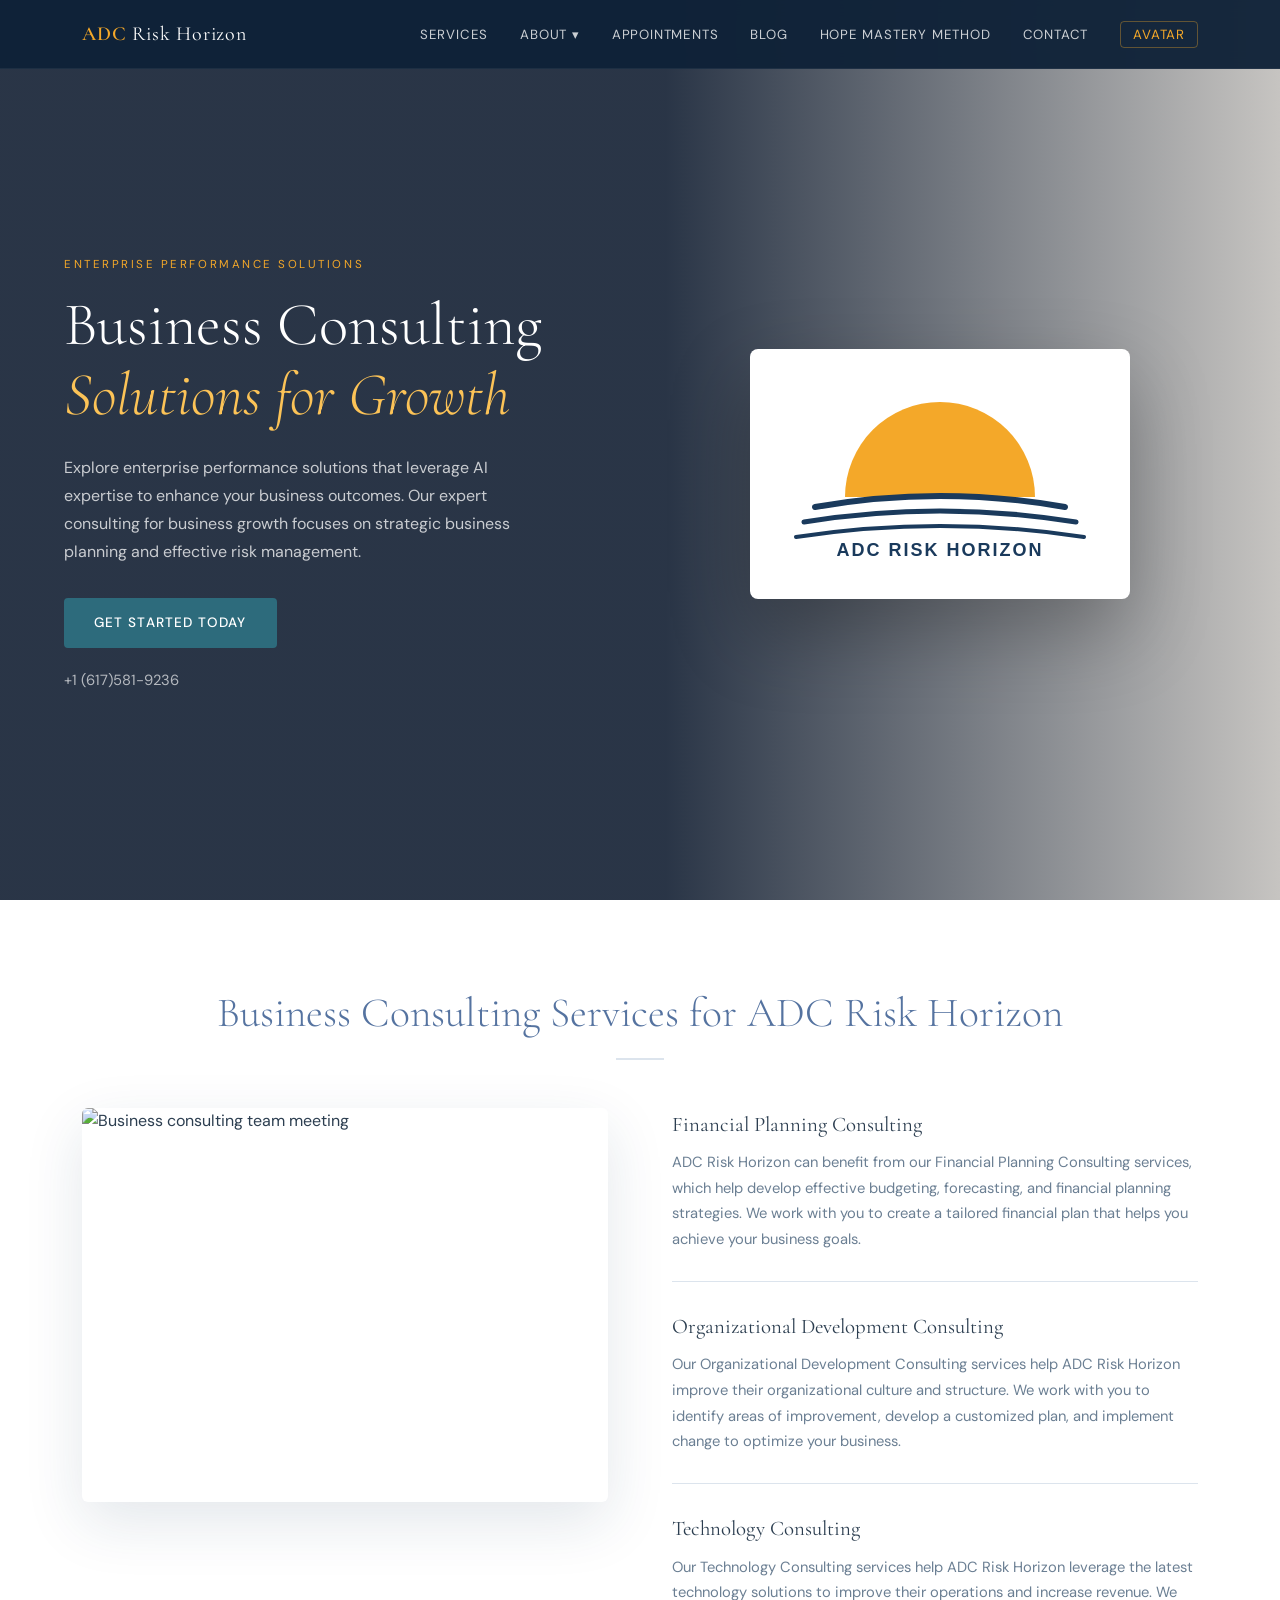
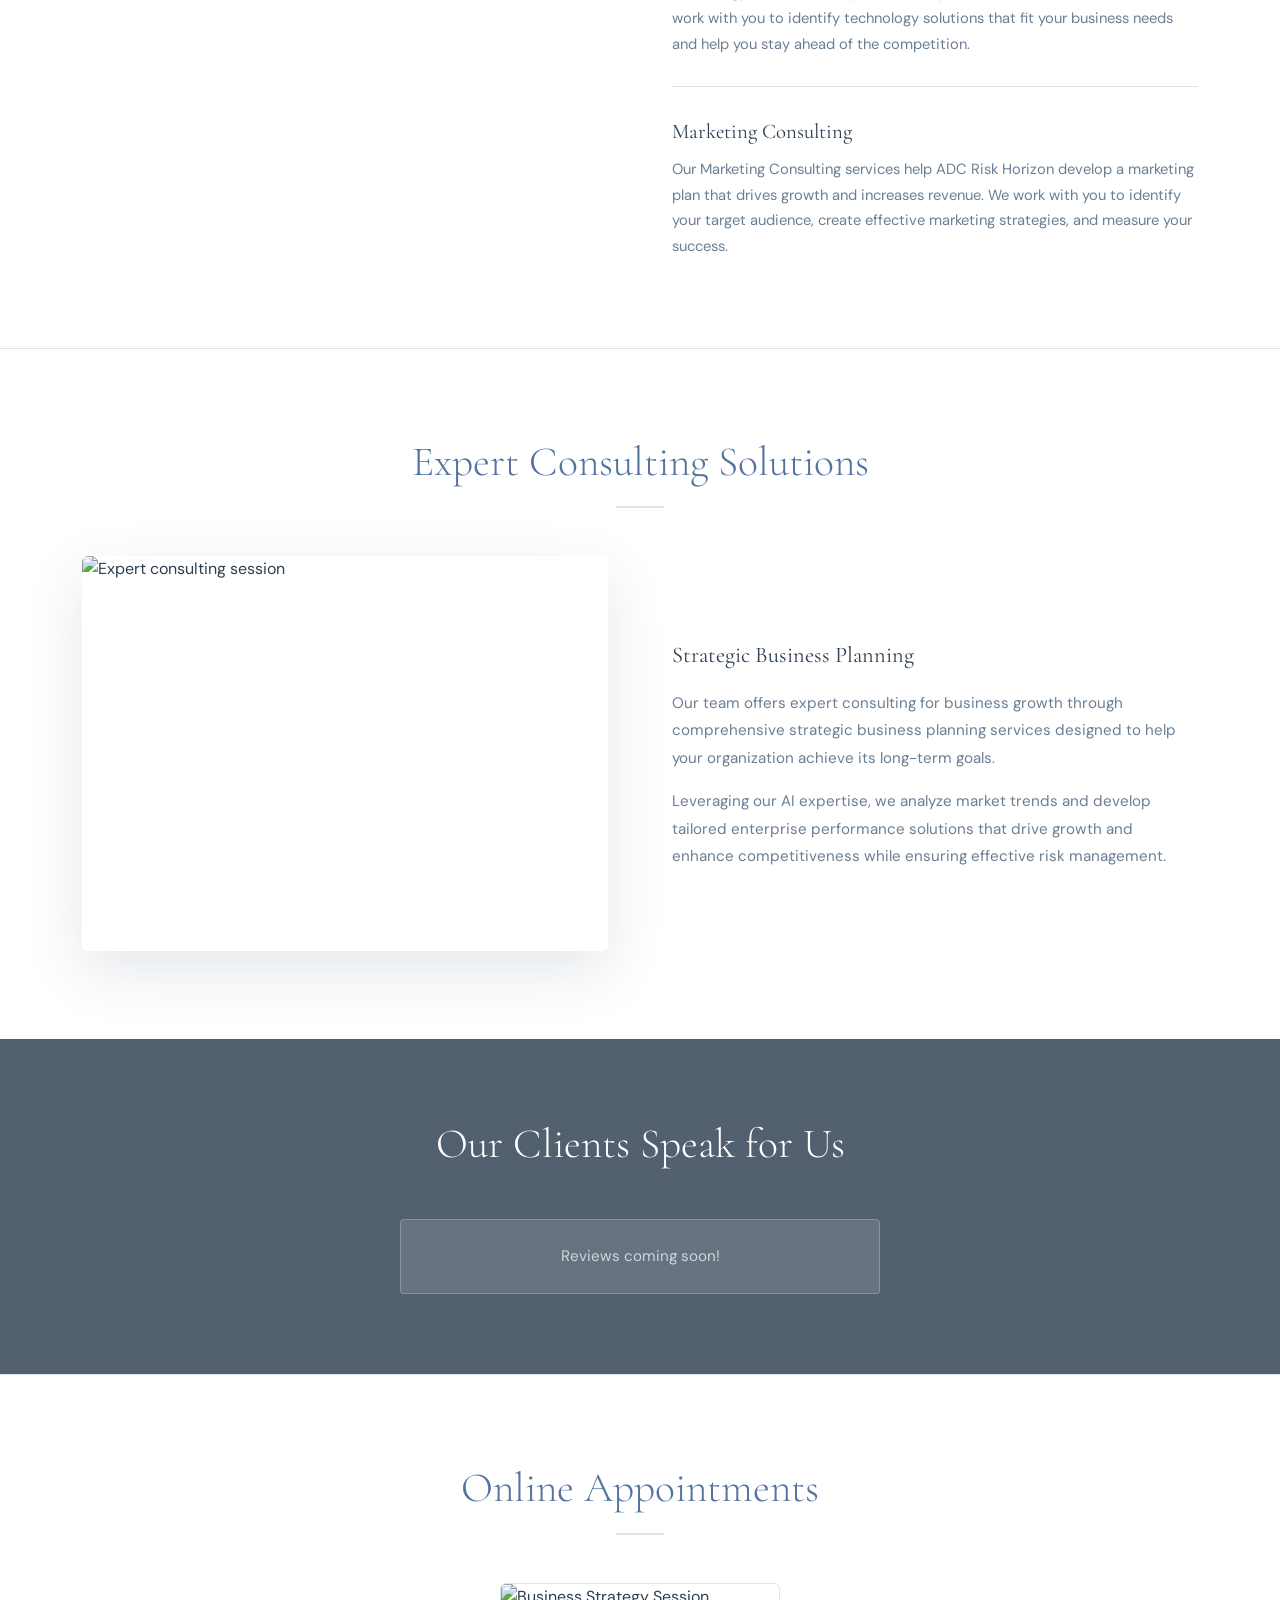
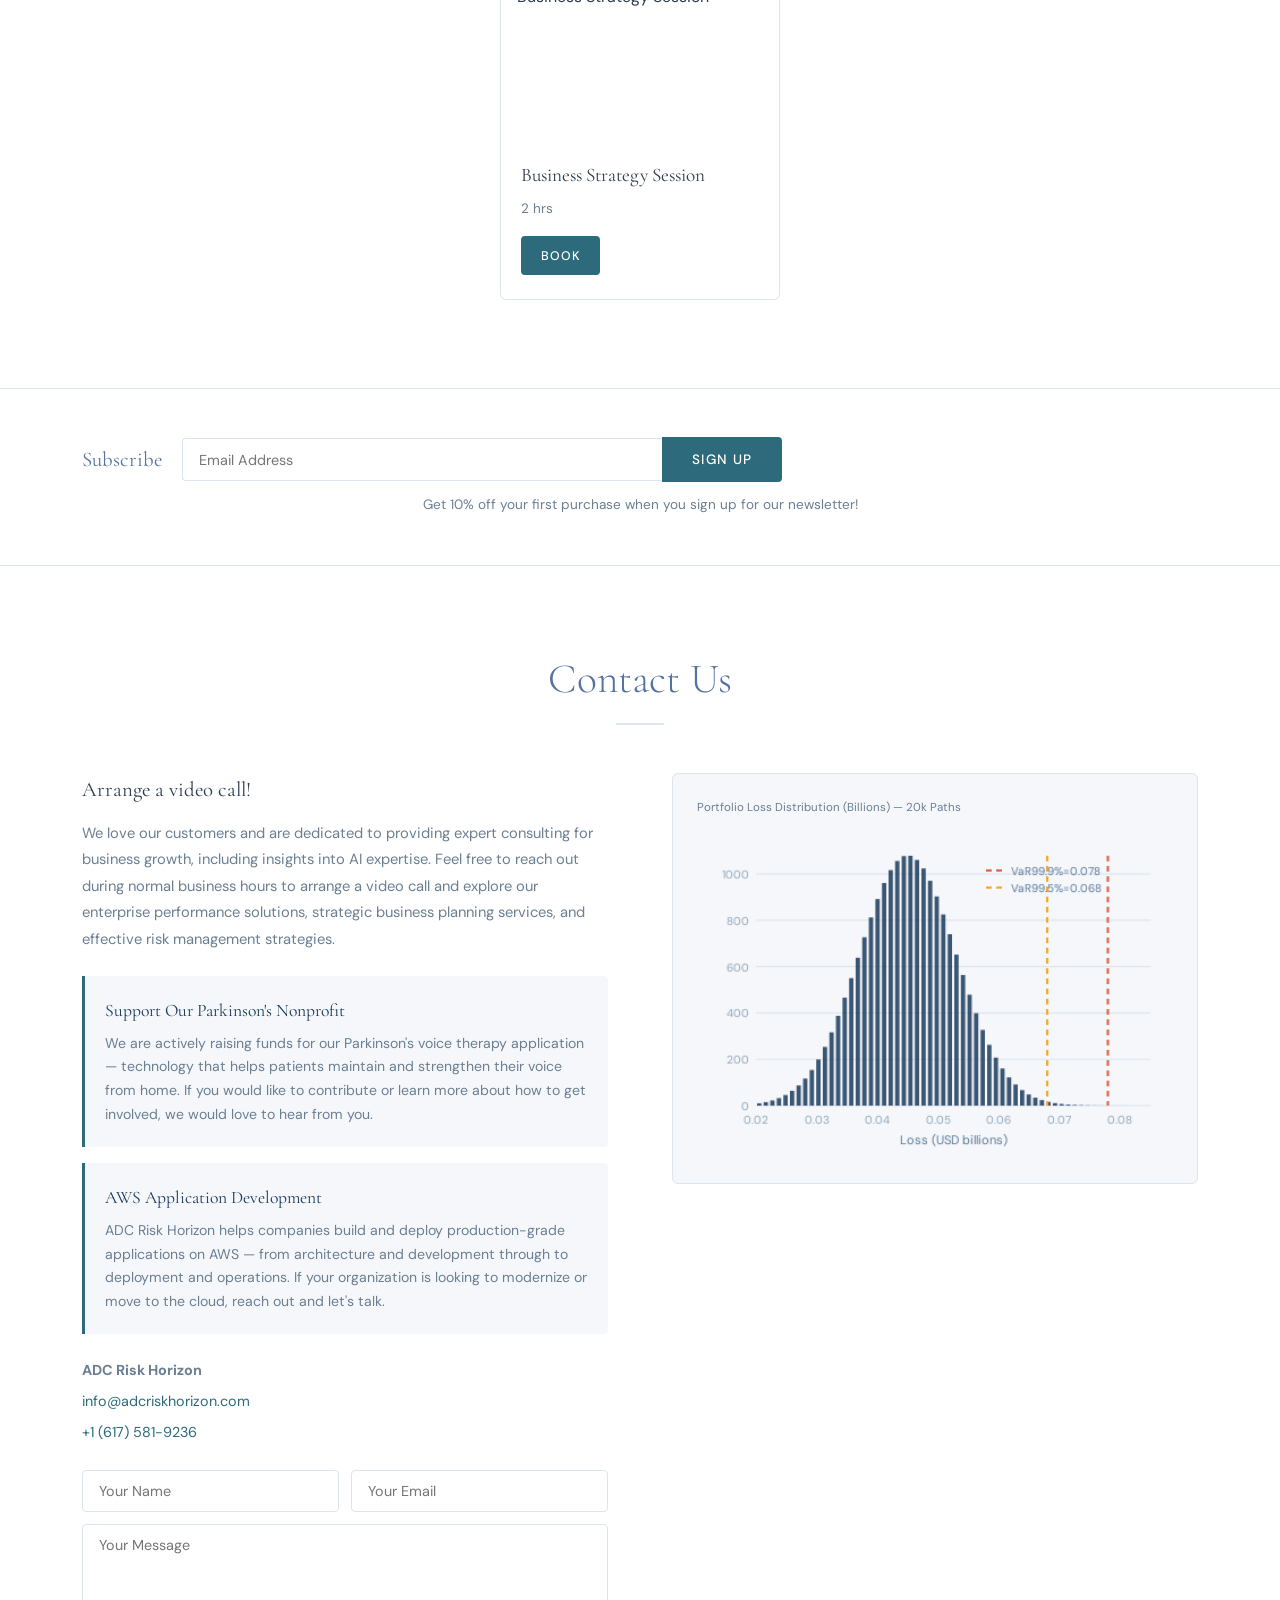
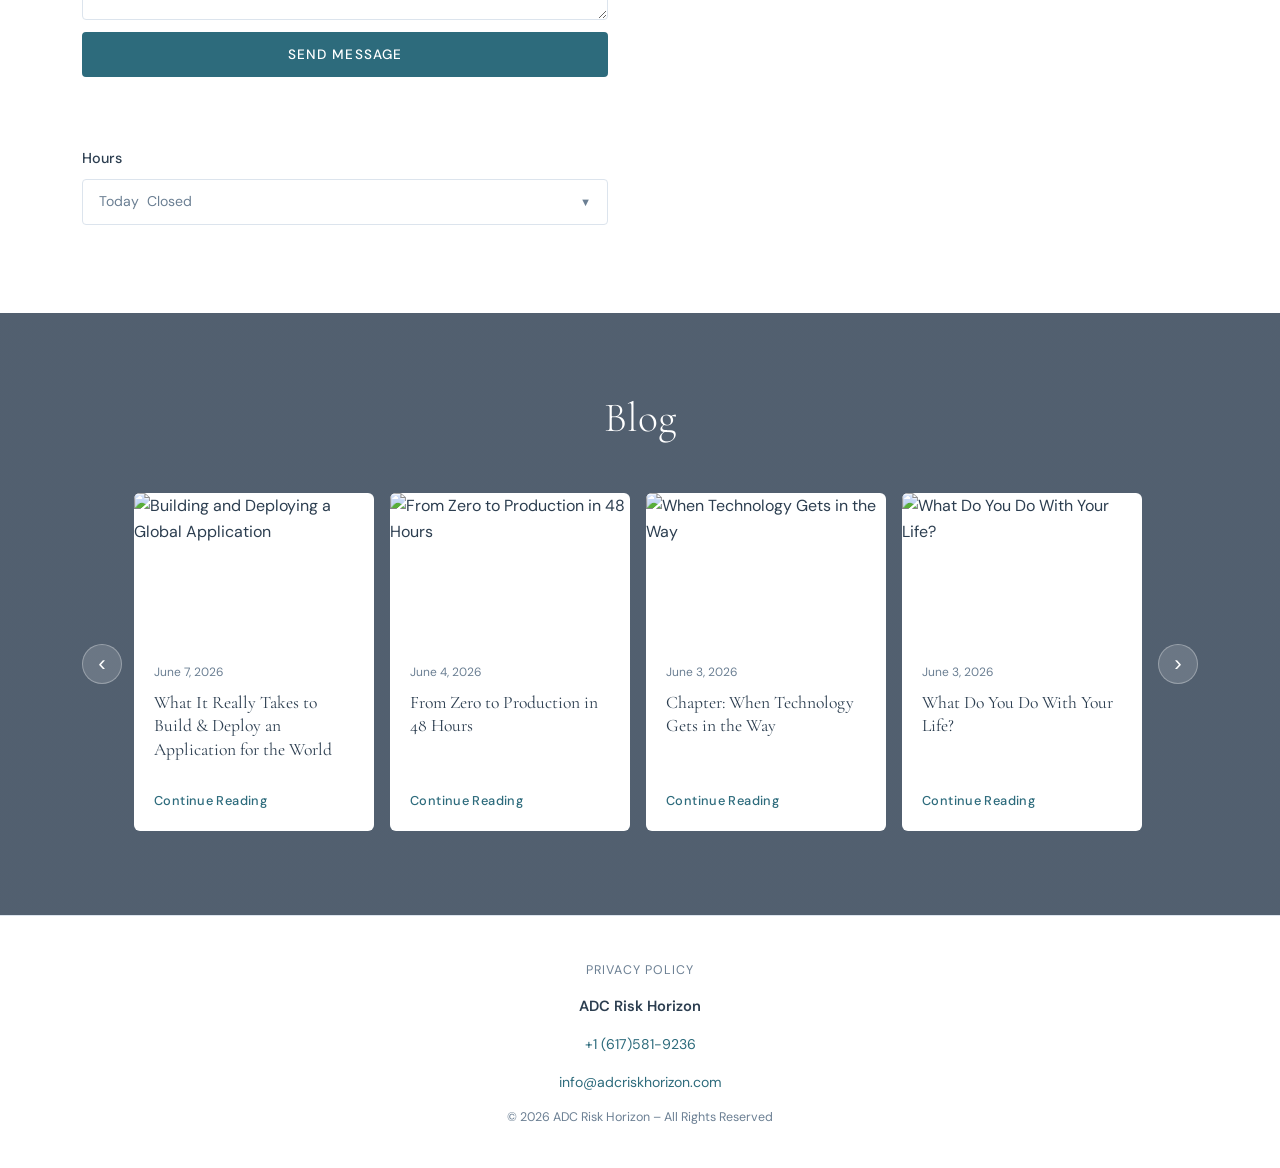
==== commit ba14b95d: "Add Hope Mastery Method link to homepage nav Link to mastery.adcriskhorizon.com in the desktop and m" ====
--- a/index.html
+++ b/index.html
@@ -29,6 +29,7 @@
         </li>
         <li><a href="#appointments">Appointments</a></li>
         <li><a href="#blog">Blog</a></li>
+        <li><a href="https://mastery.adcriskhorizon.com/">Hope Mastery Method</a></li>
         <li><a href="#contact">Contact</a></li>
         <li><a href="http://avatar-alb-1125386798.us-east-1.elb.amazonaws.com" target="_blank" rel="noopener" class="nav__avatar-link">Avatar</a></li>
       </ul>
@@ -42,6 +43,7 @@
       <a href="parkinsonlife.html">ParkinsonLife Partnership</a>
       <a href="#appointments">Appointments</a>
       <a href="#blog">Blog</a>
+      <a href="https://mastery.adcriskhorizon.com/">Hope Mastery Method</a>
       <a href="#contact">Contact</a>
       <a href="http://avatar-alb-1125386798.us-east-1.elb.amazonaws.com" target="_blank" rel="noopener">Avatar</a>
     </div>
--- a/css/style.css
+++ b/css/style.css
@@ -147,6 +147,14 @@
   transition: color var(--transition);
 }
 .nav__links a:hover { color: var(--gold); }
+.nav__logo, .nav__links a { white-space: nowrap; }
+@media (max-width: 1140px) {
+  .nav__links { gap: 1.25rem; }
+}
+@media (max-width: 1040px) {
+  .nav__links { gap: 0.9rem; }
+  .nav__links a { letter-spacing: 0.03em; }
+}
 
 .nav__avatar-link {
   color: var(--gold) !important;
